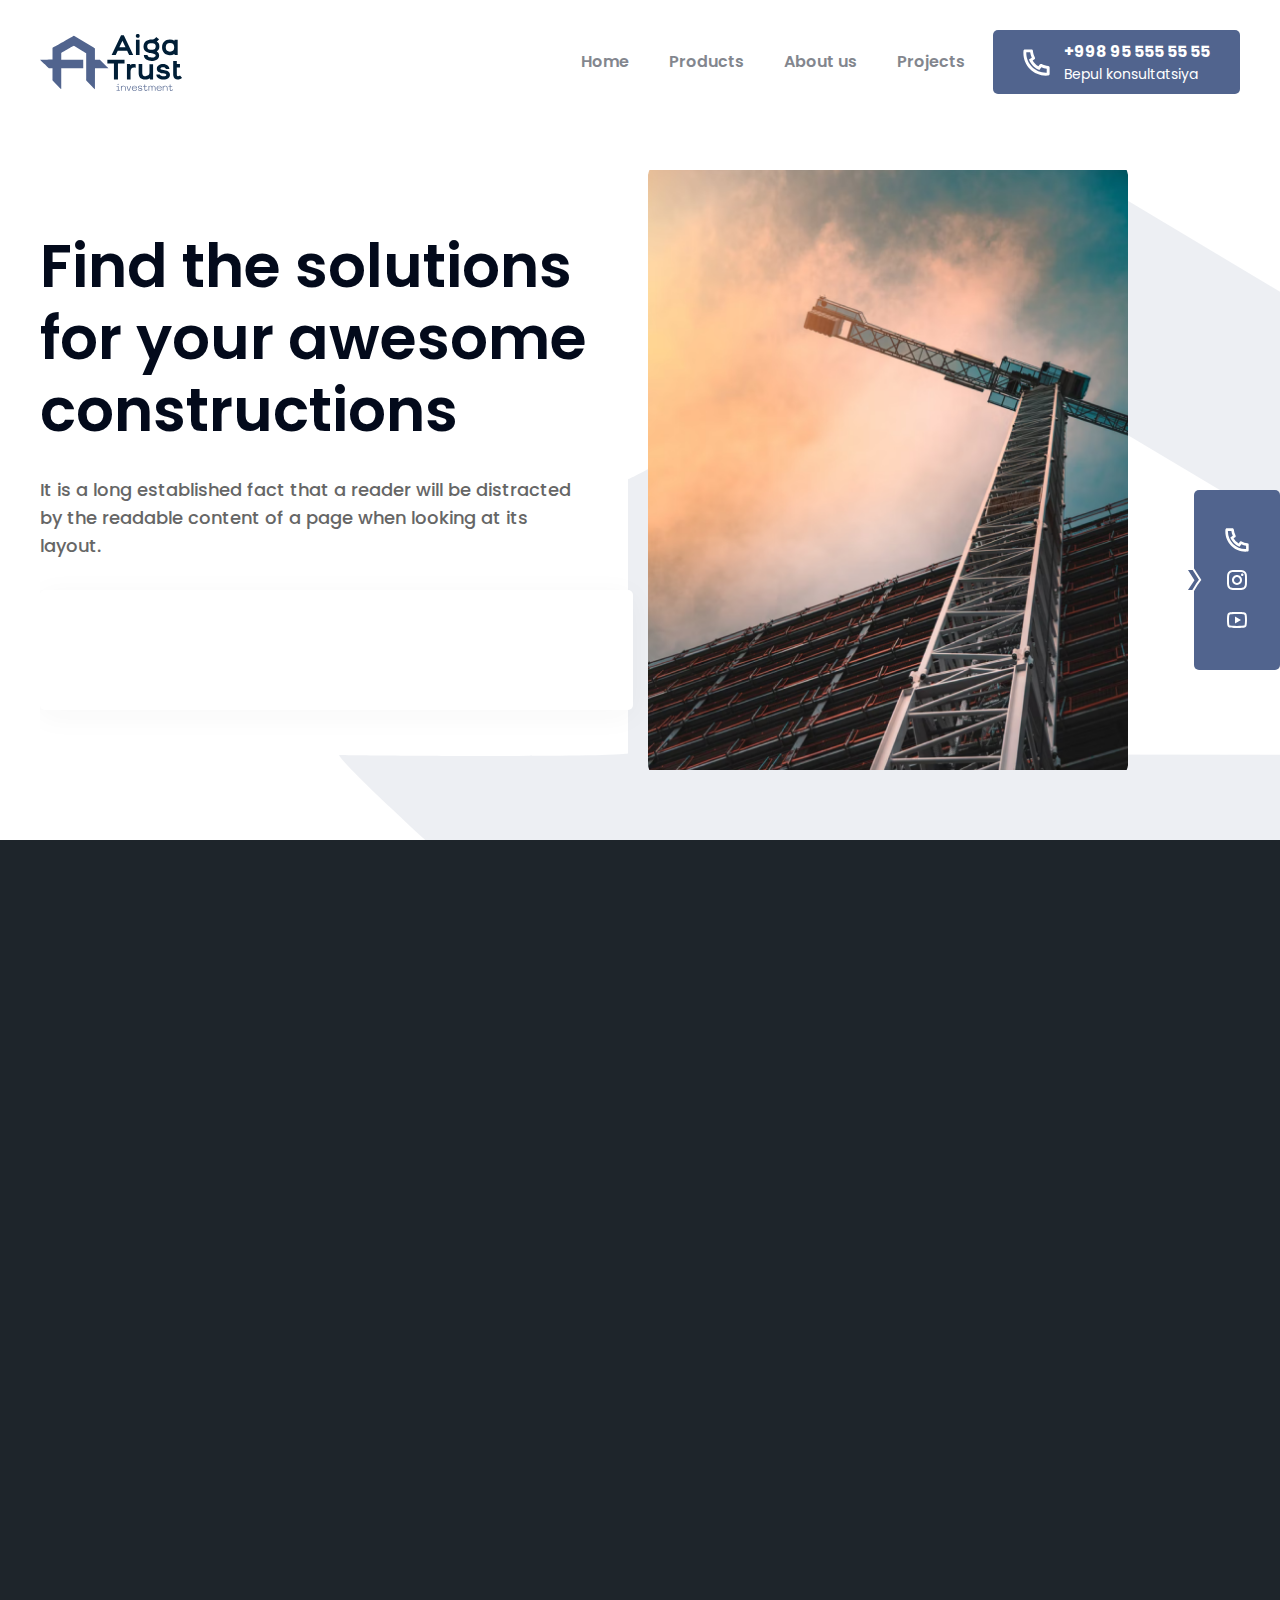
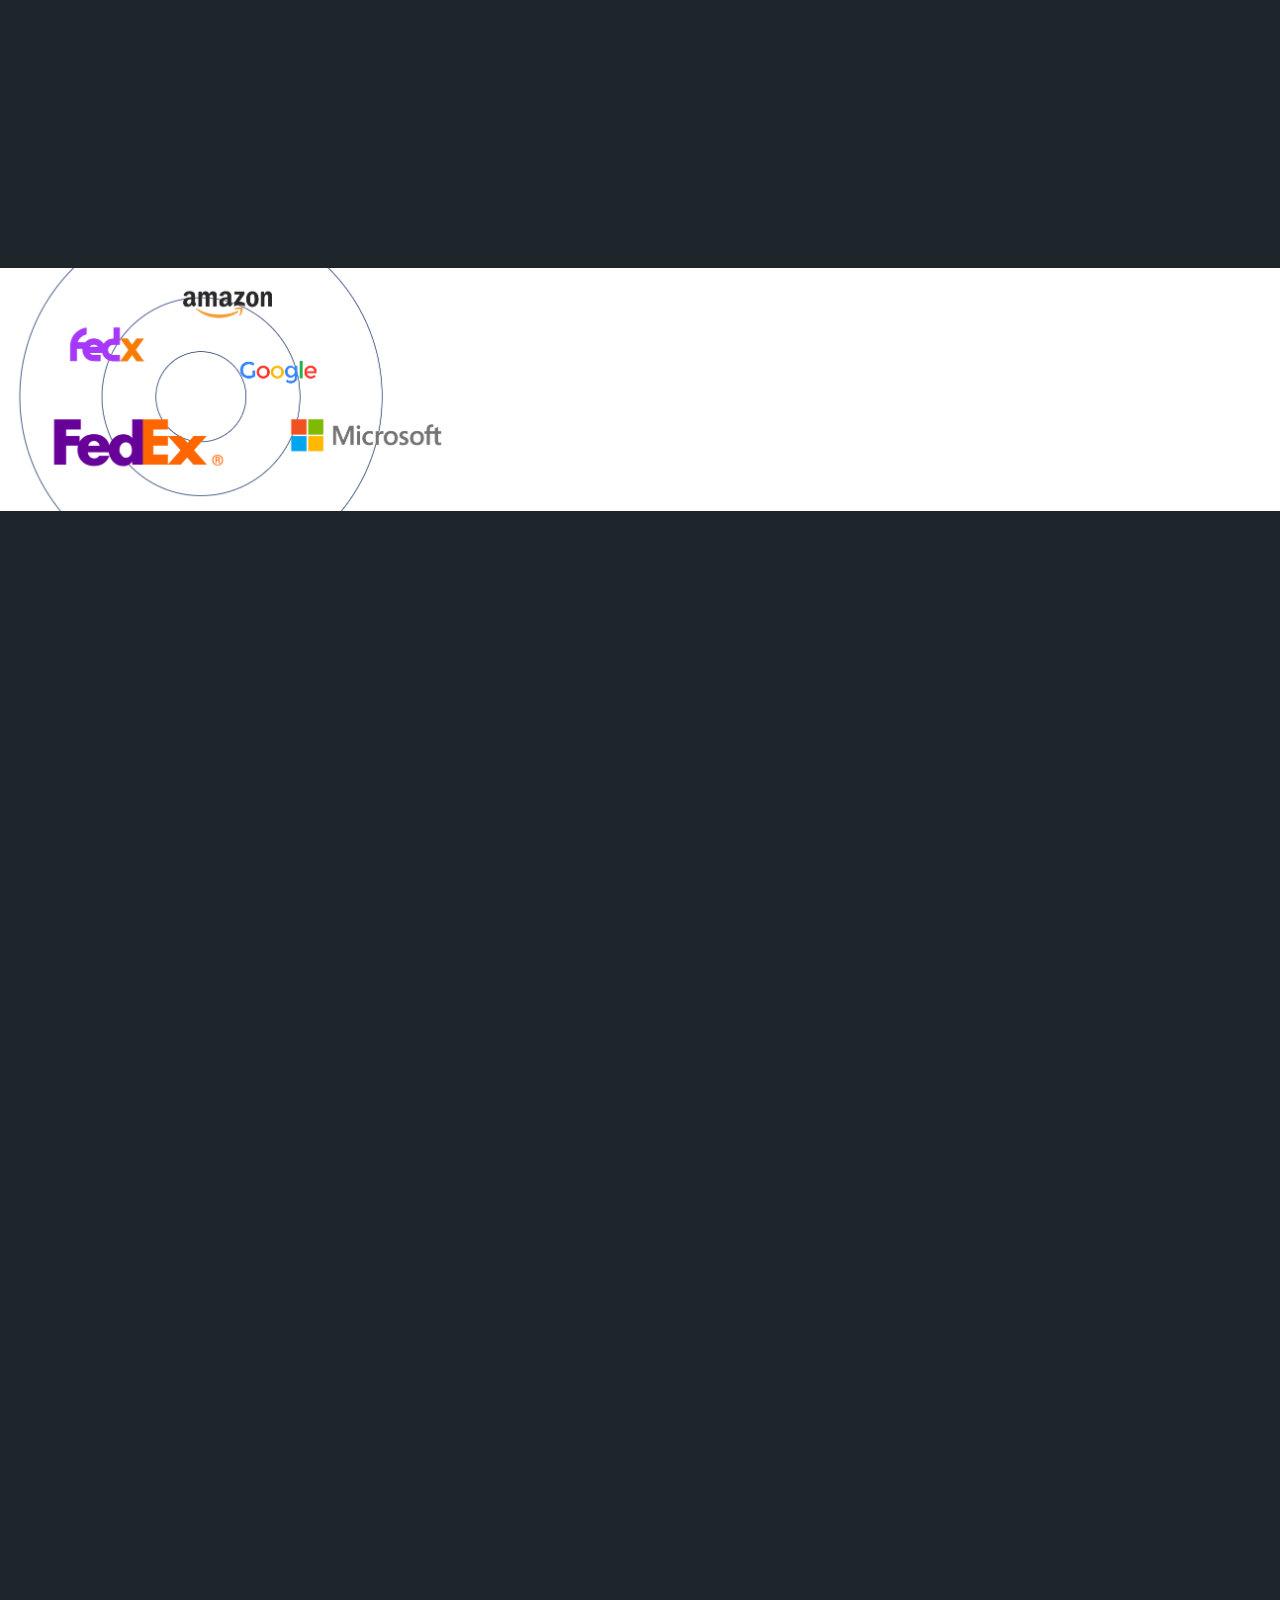
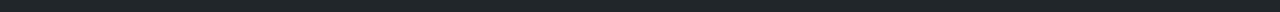
==== index.html @ 5f2d577e "added" ====
<!DOCTYPE html>
<html lang="en">

<head>
    <meta charset="UTF-8">
    <meta http-equiv="X-UA-Compatible" content="IE=edge" />
    <meta name="viewport" content="width=device-width, initial-scale=1.0" />
    <title>Aiga Trust</title>

    <link rel="stylesheet" href="../assets/css/uikit.min.css" />
    <link rel="stylesheet" href="../assets/css/tailwind.css" />
    <link rel="stylesheet" href="../assets/css/custom.css">
    <link rel="icon" href="../assets/logo.svg">
    <link href="https://unpkg.com/aos@2.3.1/dist/aos.css" rel="stylesheet">

</head>

<body>

    <div class="bg-[#51648E] fixed right-0 top-[490px] rounded-[5px] z-[3]">
        <div class="px-[15px] py-[30px] relative flex flex-col items-center justify-center group">
            <img src="../assets/images/icons/direction-right-arrow.svg"
                class="absolute left-[-10px] top-1/2 -translate-y-1/2 group-hover:left-0 duration-300" alt="">
            <a href="#" class="icon icon-enter flex items-center justify-center">
                <img width="24px" src="../assets/images/icons/phone.svg" alt="">
            </a>
            <a href="#" class="icon icon-collapse flex items-center justify-center">
                <img width="24px" src="../assets/images/icons/instagram.svg" alt="">
            </a>
            <a href="#" class="icon icon-rotate flex items-center justify-center">
                <img width="24px" src="../assets/images/icons/youtube.svg" alt="">
            </a>
        </div>
    </div>

    <div id="header"
        uk-sticky="show-on-up: true; animation: uk-animation-slide-top; sel-target: .header; cls-active: uk-navbar-sticky bg-[#fff] border-b-2 border-[#51648E] border-opacity-[0.22]; cls-inactive: uk-navbar-transparent z-[9]; top: 200;"
        class="navbar uk-sticky">
        <header class="header absolute top-0 left-0 w-full uk-navbar-transparent z-[9]"
            uk-scrollspy="target: .animLeft; cls: uk-animation-slide-left; delay: 100; repeat: true">

            <div class="uk-container">
                <nav class="uk-flex uk-flex-between uk-flex-middle py-[30px]">
                    <div class="uk-navbar-left uk-padding-remove-left flex items-center space-x-[170px]">
                        <a href="index.html">
                            <img class="uk-animation-fade w-[100px] sm:w-auto" src="../assets/images/icons/logo.svg"
                                alt="Logo">
                        </a>
                    </div>

                    <div class="uk-navbar-right">
                        <div class="uk-visible@l uk-margin-remove-top flex items-center space-x-[28px]">
                            <ul class="uk-flex-middle uk-grid list" uk-grid>
                                <li class="animLeft">
                                    <a href="index.html" class="">
                                        Home
                                    </a>
                                </li>
                                <li class="animLeft">
                                    <a href="" class="">
                                        Products
                                    </a>
                                </li>
                                <li class="animLeft">
                                    <a href="" class="">
                                        About us
                                    </a>
                                </li>
                                <li class="animLeft">
                                    <a href="" class="">
                                        Projects
                                    </a>
                                </li>
                            </ul>
                            <div class="inline-block text-[#fff]"
                                uk-scrollspy="cls: uk-animation-slide-right; delay: 100; repeat: true">
                                <a href="tel:+998955555555"
                                    class="bg-[#51648E] rounded-[5px] py-[10px] px-[30px] animBtnTop text-[#fff]">
                                    <div class="flex items-center relative z-[3] space-x-[14px]">
                                        <img src="../assets/images/icons/phone.svg" alt="phone">
                                        <div class="flex flex-col">
                                            <span class="font-[700]">+998 95 555 55 55
                                            </span>
                                            <span class="text-sm">Bepul konsultatsiya </span>
                                        </div>
                                    </div>
                                </a>
                            </div>
                        </div>

                        <div class="uk-hidden@l">
                            <div class="text-[#1d1d1b]">
                                <a href="javascript:void(0);" uk-toggle="target: #offcanvas-flip"
                                    class="text-[#1d1d1b] hover-link" aria-expanded="false">
                                    <ul class="uk-flex uk-flex-column space-y-[3px] items-end">
                                        <li>
                                            <hr class="border-none w-[30px] h-[3px] bg-[#030A1B] rounded-[6px]">
                                        </li>
                                        <li>
                                            <hr class="border-none w-[28px] h-[3px] bg-[#030A1B] rounded-[6px]">
                                        </li>
                                        <li>
                                            <hr class="border-none w-[24px] h-[3px] bg-[#030A1B] rounded-[6px]">
                                        </li>
                                    </ul>
                                </a>
                            </div>

                            <div id="offcanvas-flip" uk-offcanvas="flip: true; overlay: true" class="uk-offcanvas">
                                <div class="uk-offcanvas-bar mobile-navbar">
                                    <div class="uk-flex uk-flex-right">
                                        <button class="uk-offcanvas-close uk-icon uk-close" type="button" uk-close="">
                                            <svg xmlns="http://www.w3.org/2000/svg" viewBox="0 0 24 24" width="24"
                                                height="24">
                                                <path fill="none" d="M0 0h24v24H0z"></path>
                                                <path
                                                    d="M12 10.586l4.95-4.95 1.414 1.414-4.95 4.95 4.95 4.95-1.414 1.414-4.95-4.95-4.95 4.95-1.414-1.414 4.95-4.95-4.95-4.95L7.05 5.636z">
                                                </path>
                                            </svg>
                                            <svg width="14" height="14" viewBox="0 0 14 14"
                                                xmlns="http://www.w3.org/2000/svg">
                                                <line fill="none" stroke="#000" stroke-width="1.1" x1="1" y1="1" x2="13"
                                                    y2="13"></line>
                                                <line fill="none" stroke="#000" stroke-width="1.1" x1="13" y1="1" x2="1"
                                                    y2="13"></line>
                                            </svg></button>
                                    </div>

                                    <ul class="mt-[50px] items-end uk-flex-column uk-grid-small uk-text-uppercase uk-child-width-1-1 uk-grid uk-grid-stack"
                                        uk-grid=""
                                        uk-scrollspy="target: .animBottom; cls: uk-animation-slide-top-small; delay: 100; repeat: true">
                                        <li class="uk-flex uk-flex-right">
                                            <a href="index.html" class="font-500 animBottom"
                                                style="visibility: hidden;">
                                                Home
                                            </a>
                                        </li>
                                        <div>
                                            <hr class="border-none w-full h-[1px] bg-[#fff] bg-opacity-[0.06]">
                                        </div>
                                        <li class="uk-flex uk-flex-right">
                                            <a href="" class="font-500 animBottom" style="visibility: hidden;">
                                                Products
                                            </a>
                                        </li>
                                        <div>
                                            <hr class="border-none w-full h-[1px] bg-[#fff] bg-opacity-[0.06]">
                                        </div>
                                        <li class="uk-flex uk-flex-right">
                                            <a href="" class="font-500 animBottom" style="visibility: hidden;">
                                                About us
                                            </a>
                                        </li>
                                        <div>
                                            <hr class="border-none w-full h-[1px] bg-[#fff] bg-opacity-[0.06]">
                                        </div>
                                        <li class="uk-flex uk-flex-right">
                                            <a href="" class="font-500 animBottom" style="visibility: hidden;">
                                                Projects
                                            </a>
                                        </li>
                                        <div>
                                            <hr class="border-none w-full h-[1px] bg-[#fff] bg-opacity-[0.06]">
                                        </div>
                                        <li class="uk-flex uk-flex-right">
                                            <a href="tel:+998955555555" class="font-500 animBottom"
                                                style="visibility: hidden;">
                                                +998 95 555 55 55
                                            </a>
                                        </li>
                                    </ul>
                                </div>
                            </div>
                        </div>
                    </div>
                </nav>
            </div>
        </header>
    </div>

    <main
        class="main-section mt-[30px] lg:mt-[100px] uk-section uk-position-relative uk-overflow-hidden z-[1] relative">
        <div>
            <ul>
                <li class="main-contents-wrapper uk-height-1-1 uk-cover-container min-h-[100vh]"
                    style="min-height: 600px !important;">
                    <div
                        class="uk-container uk-margin-remove-left left-1/2 top-1/2 absolute -translate-x-1/2 -translate-y-1/2 w-full">
                        <div class="uk-container uk-container-large relative uk-margin-remove-left">

                            <div class="uk-child-width-1-2@m uk-flex-middle uk-grid-small" uk-grid>
                                <div uk-scrollspy="target: .animLeft; cls: uk-animation-slide-left; delay: 300;">
                                    <div class="lg:pr-[40px]">
                                        <h1 class="title animLeft">
                                            Find the solutions for your awesome constructions
                                        </h1>
                                        <p class="text-lg font-medium text-opacity-[0.7] mt-[30px] animLeft">
                                            It is a long established fact that a reader will be distracted by the
                                            readable content of a page when looking at its layout.
                                        </p>
                                    </div>
                                    <div
                                        class="bg-[#fff] w-full p-[30px] py-[60px] rounded-[5px] shadow-bottom mt-[30px]">

                                    </div>
                                </div>
                                <div class="uk-visible@m" uk-scrollspy="cls: uk-animation-slide-right; delay: 300">
                                    <div class="overflow-hidden w-[320px] rounded-[10px] lg:w-[400px] xl:w-[480px]">
                                        <img class="w-full hover:scale-110 duration-300 cursor-pointer"
                                            src="../assets/images/main/main-img.png" alt="main">
                                    </div>
                                </div>
                            </div>

                        </div>
                    </div>
                </li>
            </ul>
            <div class="uk-hidden@m">
                <img data-aos="flip-left" class="w-full sm:w-[480px] mx-auto rounded-[10px]" src="../assets/images/main/main-img.png"
                    alt="main">
            </div>
        </div>

        <img class="absolute right-0 top-[100px] z-[-1]" src="../assets/images/icons/vector.svg" alt="">
    </main>

    <section class="uk-section bg-[#1E252B] text-[#fff]">
        <div class="uk-container uk-padding"
            uk-scrollspy="target: .animTop; cls: uk-animation-slide-top; delay: 300; repeat: true">
            <h1 class="capitalize title-2 text-[#fff] text-center animTop">Most Popular Brands</h1>
            <p class="text-center text-[#fff] text-opacity-[0.78] sm:w-[430px] mx-auto mt-[25px] animTop">Lorem ipsum
                dolor sit
                amet, consectetur adipiscing elit.Lorem ipsum dolor sit amet, consectetur adipiscing elit.</p>
            <div class="uk-margin-large-top">
                <ul class="uk-grid-small uk-child-width-1-3@l uk-child-width-1-2@s uk-grid-match product-list" uk-grid>
                    <li data-aos="fade-zoom-in" data-aos-easing="ease-in-back" data-aos-delay="100" data-aos-offset="0">
                        <div class="p-[30px] rounded-[15px] hover-card">
                            <img src="../assets/images/productLogos/product-1.svg" alt="logo">
                            <p class="text-[#fff] text-opacity-[0.78] mt-[32px]">
                                Lorem ipsum dolor sit amet, consectetur adipiscing elit.
                            </p>
                            <div class="mt-[35px] flex justify-end">
                                <a href="#" class="bg-[#51648E] glow-on-hover rounded-[8px] py-[8px] px-[35px]">
                                    Visit
                                </a>
                            </div>
                        </div>
                    </li>
                    <li data-aos="fade-zoom-in" data-aos-easing="ease-in-back" data-aos-delay="100" data-aos-offset="0">
                        <div class="p-[30px] rounded-[15px] hover-card">
                            <img src="../assets/images/productLogos/product-1.svg" alt="logo">
                            <p class="text-[#fff] text-opacity-[0.78] mt-[32px]">
                                Lorem ipsum dolor sit amet, consectetur adipiscing elit.
                            </p>
                            <div class="mt-[35px] flex justify-end">
                                <a href="#" class="bg-[#51648E] glow-on-hover rounded-[8px] py-[8px] px-[35px]">
                                    Visit
                                </a>
                            </div>
                        </div>
                    </li>
                    <li data-aos="fade-zoom-in" data-aos-easing="ease-in-back" data-aos-delay="100" data-aos-offset="0">
                        <div class="p-[30px] rounded-[15px] hover-card">
                            <img src="../assets/images/productLogos/product-3.svg" alt="logo">
                            <p class="text-[#fff] text-opacity-[0.78] mt-[32px]">
                                Lorem ipsum dolor sit amet, consectetur adipiscing elit.
                            </p>
                            <div class="mt-[35px] flex justify-end">
                                <a href="#" class="bg-[#51648E] glow-on-hover rounded-[8px] py-[8px] px-[35px]">
                                    Visit
                                </a>
                            </div>
                        </div>
                    </li>
                    <li data-aos="fade-zoom-in" data-aos-easing="ease-in-back" data-aos-delay="100" data-aos-offset="0">
                        <div class="p-[30px] rounded-[15px] hover-card">
                            <img src="../assets/images/productLogos/product-2.svg" alt="logo">
                            <p class="text-[#fff] text-opacity-[0.78] mt-[32px]">
                                Lorem ipsum dolor sit amet, consectetur adipiscing elit.
                            </p>
                            <div class="mt-[35px] flex justify-end">
                                <a href="#" class="bg-[#51648E] glow-on-hover rounded-[8px] py-[8px] px-[35px]">
                                    Visit
                                </a>
                            </div>
                        </div>
                    </li>
                    <li data-aos="fade-zoom-in" data-aos-easing="ease-in-back" data-aos-delay="100" data-aos-offset="0">
                        <div class="p-[30px] rounded-[15px] hover-card">
                            <img src="../assets/images/productLogos/product-3.svg" alt="logo">
                            <p class="text-[#fff] text-opacity-[0.78] mt-[32px]">
                                Lorem ipsum dolor sit amet, consectetur adipiscing elit.
                            </p>
                            <div class="mt-[35px] flex justify-end">
                                <a href="#" class="bg-[#51648E] glow-on-hover rounded-[8px] py-[8px] px-[35px]">
                                    Visit
                                </a>
                            </div>
                        </div>
                    </li>
                    <li data-aos="fade-zoom-in" data-aos-easing="ease-in-back" data-aos-delay="100" data-aos-offset="0">
                        <div class="p-[30px] rounded-[15px] hover-card">
                            <img src="../assets/images/productLogos/product-4.svg" alt="logo">
                            <p class="text-[#fff] text-opacity-[0.78] mt-[32px]">
                                Lorem ipsum dolor sit amet, consectetur adipiscing elit.
                            </p>
                            <div class="mt-[35px] flex justify-end">
                                <a href="#" class="bg-[#51648E] glow-on-hover rounded-[8px] py-[8px] px-[35px]">
                                    Visit
                                </a>
                            </div>
                        </div>
                    </li>
                </ul>
            </div>
        </div>
    </section>

    <section class="uk-section uk-padding-remove-vertical overflow-hidden">
        <div class="flex justify-between items-center">
            <div>
                <img src="../assets/images/main/partner-img.png" alt="">
            </div>
            <div class="pr-[200px]" uk-scrollspy="target: .animRight; cls: uk-animation-slide-right; delay: 300;">
                <div class="w-[450px]">
                    <h2 class="title-2 main-color animRight">We are trusted by</h2>
                    <p class="text-[#767676] text-opacity-[0.7] sm:pr-[70px] animRight">
                        Lorem Ipsum is simply dummy text of the printing and typesetting industry.Lorem Ipsum is simply
                        dummy text of the printing and typesetting industry.
                    </p>
                </div>
            </div>
        </div>
    </section>

    <section class="uk-section bg-[#1E252B] text-[#fff] overflow-hidden">
        <div class="uk-container uk-padding"
            uk-scrollspy="target: .animTop; cls: uk-animation-slide-top; delay: 300; repeat: true">
            <h1 class="capitalize title-2 text-[#fff] text-center animTop">
                Top mentioned features
            </h1>
            <p class="text-center text-[#fff] text-opacity-[0.78] sm:w-[430px] mx-auto mt-[25px] animTop">
                Lorem ipsum dolor sit amet, consectetur adipiscing elit.Lorem ipsum dolor sit amet, consectetur
                adipiscing elit.</p>
            <div class="uk-margin-large-top">
                <div class="uk-child-width-1-3 items-end" uk-grid>
                    <div>
                        <ul class="flex flex-col space-y-[30px]"
                            uk-scrollspy="target: .animation; cls: uk-animation-slide-left; delay: 200; repeat: true">
                            <li>
                                <div class="p-[25px] animation hover-card">
                                    <div
                                        class="bg-[#51648E] w-[50px] h-[50px] rounded-[5px] bg-opacity-[0.1] flex items-center justify-center">
                                        <img class="w-[20px]" src="../assets/images/icons/security.svg" alt="ico">
                                    </div>
                                    <h4 class="text-[#fff] text-[22px] font-[600] mt-[15px] mb-[5px]">100% Security</h4>
                                    <p class="text-[#fff] text-opacity-[0.7]">Lorem Ipsum is simply dummy text of the
                                        printing and typesetting industry.</p>
                                </div>
                            </li>
                            <li>
                                <div class="p-[25px] animation hover-card">
                                    <div
                                        class="bg-[#51648E] w-[50px] h-[50px] rounded-[5px] bg-opacity-[0.1] flex items-center justify-center">
                                        <img class="w-[20px]" src="../assets/images/icons/air.svg" alt="ico">
                                    </div>
                                    <h4 class="text-[#fff] text-[22px] font-[600] mt-[15px] mb-[5px]">
                                        Free air conditioner
                                    </h4>
                                    <p class="text-[#fff] text-opacity-[0.7]">Lorem Ipsum is simply dummy text of the
                                        printing and typesetting industry.</p>
                                </div>
                            </li>
                            <li>
                                <div class="p-[25px] animation hover-card">
                                    <div
                                        class="bg-[#51648E] w-[50px] h-[50px] rounded-[5px] bg-opacity-[0.1] flex items-center justify-center">
                                        <img class="w-[20px]" src="../assets/images/icons/flower.svg" alt="ico">
                                    </div>
                                    <h4 class="text-[#fff] text-[22px] font-[600] mt-[15px] mb-[5px]">
                                        Flower garden
                                    </h4>
                                    <p class="text-[#fff] text-opacity-[0.7]">Lorem Ipsum is simply dummy text of the
                                        printing and typesetting industry.</p>
                                </div>
                            </li>
                        </ul>
                    </div>
                    <div>
                        <div data-aos="zoom-in" class="overflow-hidden w-full sm:w-[360px] rounded-[10px]">
                            <img class="w-full hover:scale-110 duration-300 cursor-pointer"
                                src="../assets/images/main/featured-img.png" alt="i">
                        </div>
                    </div>
                    <div>
                        <ul class="flex flex-col space-y-[30px]"
                            uk-scrollspy="target: .animation; cls: uk-animation-slide-right; delay: 200; repeat: true">
                            <li>
                                <div class="p-[25px] animation hover-card">
                                    <div
                                        class="bg-[#51648E] w-[50px] h-[50px] rounded-[5px] bg-opacity-[0.1] flex items-center justify-center">
                                        <img class="w-[20px]" src="../assets/images/icons/car.svg" alt="ico">
                                    </div>
                                    <h4 class="text-[#fff] text-[22px] font-[600] mt-[15px] mb-[5px]">
                                        Parkers & movers
                                    </h4>
                                    <p class="text-[#fff] text-opacity-[0.7]">Lorem Ipsum is simply dummy text of the
                                        printing and typesetting industry.</p>
                                </div>
                            </li>
                            <li>
                                <div class="p-[25px] animation hover-card">
                                    <div
                                        class="bg-[#51648E] w-[50px] h-[50px] rounded-[5px] bg-opacity-[0.1] flex items-center justify-center">
                                        <img class="w-[20px]" src="../assets/images/icons/furniture.svg" alt="ico">
                                    </div>
                                    <h4 class="text-[#fff] text-[22px] font-[600] mt-[15px] mb-[5px]">
                                        Rental furniture
                                    </h4>
                                    <p class="text-[#fff] text-opacity-[0.7]">Lorem Ipsum is simply dummy text of the
                                        printing and typesetting industry.</p>
                                </div>
                            </li>
                            <li>
                                <div class="p-[25px] animation hover-card">
                                    <div
                                        class="bg-[#51648E] w-[50px] h-[50px] rounded-[5px] bg-opacity-[0.1] flex items-center justify-center">
                                        <img class="w-[20px]" src="../assets/images/icons/swimming.svg" alt="ico">
                                    </div>
                                    <h4 class="text-[#fff] text-[22px] font-[600] mt-[15px] mb-[5px]">
                                        Swimming pool
                                    </h4>
                                    <p class="text-[#fff] text-opacity-[0.7]">Lorem Ipsum is simply dummy text of the
                                        printing and typesetting industry.</p>
                                </div>
                            </li>
                        </ul>
                    </div>
                </div>
            </div>
        </div>
    </section>

    <script src="../assets/js/uikit-icons.min.js"></script>
    <script src="../assets/js/uikit.min.js"></script>
    <script src="https://unpkg.com/aos@2.3.1/dist/aos.js"></script>
    <script src="../assets/js/custom.js"></script>

</body>

</html>
---- assets/css/custom.css ----
*, *::after, *::before {
  list-style-type: none;
  -webkit-box-sizing: border-box;
          box-sizing: border-box;
  padding: 0;
  margin: 0;
}

body {
  font-family: 'Poppins', sans-serif;
}

a:hover {
  color: inherit;
  text-decoration: none;
}

h1, h2, h3, h4, h5, h6 {
  font-family: 'Poppins', sans-serif;
}

.navbar .list a {
  color: #4F545F;
  opacity: 0.7;
  font-weight: 600;
}

.navbar .list a:hover {
  color: #51648E;
  opacity: 1;
  -webkit-transition: all .3s;
  transition: all .3s;
}

.uk-offcanvas-flip .uk-open > .uk-offcanvas-bar {
  background-color: #0C1D32;
  width: 50%;
}

@media (max-width: 640px) {
  .uk-offcanvas-flip .uk-open > .uk-offcanvas-bar {
    width: 90%;
  }
}

.navbar .uk-offcanvas-close {
  position: static;
  padding: 0;
}

.navbar .uk-offcanvas-close svg {
  fill: #fff;
}

.navbar .uk-offcanvas-close svg:nth-child(2) {
  display: none;
}

.navbar .uk-offcanvas-bar ul {
  text-transform: unset !important;
}

.main-section .title {
  color: #030A1B;
}

@media (max-width: 1280px) {
  .main-section {
    padding-right: 40px;
    padding-left: 40px;
  }
}

@media (max-width: 640px) {
  .uk-container {
    padding-right: 22px;
    padding-left: 22px;
  }
  .main-section {
    padding-right: 22px;
    padding-left: 22px;
  }
}

.animBtnTop {
  display: block;
  position: relative;
  overflow: hidden;
  background: #51648E;
  -webkit-transition: all .15s;
  transition: all .15s;
}

.animBtnTop:before,
.animBtnTop:after {
  position: absolute;
  content: "";
  width: 100%;
  height: 100%;
  bottom: -100%;
  left: 0;
  background: rgba(40, 48, 54, 0.6);
  -webkit-backdrop-filter: blur(30px);
          backdrop-filter: blur(30px);
  z-index: 1;
  -webkit-transition: all .3s;
  transition: all .3s;
}

.animBtnTop:before {
  opacity: .5;
}

.animBtnTop:after {
  -webkit-transition-delay: .15s;
          transition-delay: .15s;
}

.animBtnTop:hover {
  color: #fff !important;
  background-color: #51648E;
}

.animBtnTop:hover:before,
.animBtnTop:hover:after {
  bottom: 0;
}

.hover-card {
  cursor: pointer;
  -webkit-transition: all 0.3s;
  transition: all 0.3s;
}

.hover-card:hover {
  background: rgba(40, 48, 54, 0.6);
  -webkit-backdrop-filter: blur(50px);
          backdrop-filter: blur(50px);
}

@media (max-width: 640px) {
  .hover-card {
    background: rgba(40, 48, 54, 0.6);
    -webkit-backdrop-filter: blur(50px);
            backdrop-filter: blur(50px);
  }
}

.glow-on-hover {
  border: none;
  outline: none;
  color: #fff;
  cursor: pointer;
  position: relative;
  z-index: 0;
  border-radius: 10px;
}

.glow-on-hover:before {
  content: '';
  background: linear-gradient(45deg, #ff0000, #ff7300, #fffb00, #48ff00, #00ffd5, #002bff, #7a00ff, #ff00c8, #ff0000);
  position: absolute;
  top: -2px;
  left: -2px;
  background-size: 400%;
  z-index: -1;
  -webkit-filter: blur(5px);
          filter: blur(5px);
  width: calc(100% + 4px);
  height: calc(100% + 4px);
  -webkit-animation: glowing 20s linear infinite;
          animation: glowing 20s linear infinite;
  opacity: 0;
  -webkit-transition: opacity .3s ease-in-out;
  transition: opacity .3s ease-in-out;
  border-radius: 10px;
}

.glow-on-hover:active {
  color: #000;
}

.glow-on-hover:active:after {
  background: transparent;
}

.glow-on-hover:hover:before {
  opacity: 1;
}

.glow-on-hover:after {
  z-index: -1;
  content: '';
  position: absolute;
  width: 100%;
  height: 100%;
  background: #51648E;
  left: 0;
  top: 0;
  border-radius: 10px;
}

@-webkit-keyframes glowing {
  0% {
    background-position: 0 0;
  }
  50% {
    background-position: 400% 0;
  }
  100% {
    background-position: 0 0;
  }
}

@keyframes glowing {
  0% {
    background-position: 0 0;
  }
  50% {
    background-position: 400% 0;
  }
  100% {
    background-position: 0 0;
  }
}

.icon {
  cursor: pointer;
  position: relative;
  display: inline-block;
  width: 40px;
  height: 40px;
  margin-left: 8px;
  margin-right: 8px;
  border-radius: 20px;
  display: -webkit-box;
  display: -ms-flexbox;
  display: flex;
  overflow: hidden;
}

.icon::before, .icon::after {
  content: '';
  position: absolute;
  top: 0;
  left: 0;
  height: 100%;
  width: 100%;
  -webkit-transition: all 0.25s ease;
  transition: all 0.25s ease;
  border-radius: 20px;
}

.icon img {
  position: relative;
  color: #FFFFFF;
  font-size: 20px;
  -webkit-transition: all 0.25s ease;
  transition: all 0.25s ease;
}

.icon-enter::before {
  border-radius: 0;
  margin-left: -100%;
  -webkit-box-shadow: inset 0 0 0 40px #16A085;
          box-shadow: inset 0 0 0 40px #16A085;
}

.icon-enter:hover::before {
  margin-left: 0;
}

.icon-collapse::before {
  border-radius: 0;
}

.icon-collapse:hover::before {
  -webkit-box-shadow: inset 0 20px 0 0 #405de6, inset 0 -20px 0 0 #405de6;
          box-shadow: inset 0 20px 0 0 #405de6, inset 0 -20px 0 0 #405de6;
}

.icon-rotate::after, .icon-rotate::before {
  border: 0px solid transparent;
}

.icon-rotate:hover::before {
  -webkit-transition: border-top-width 0.3s ease, border-top-color 0.3s ease;
  transition: border-top-width 0.3s ease, border-top-color 0.3s ease;
  border-width: 40px;
  border-top-color: red;
}

.icon-rotate:hover::after {
  -webkit-transition: border-left-width 0.3s ease, border-left-color 0.3s ease;
  transition: border-left-width 0.3s ease, border-left-color 0.3s ease;
  border-width: 40px;
  border-left-color: red;
}

.icon-rotate:hover {
  -webkit-transition: background 0.001s ease 0.3s;
  transition: background 0.001s ease 0.3s;
  background: red;
}

.icon-rotate img {
  z-index: 1;
}

html {
  scroll-behavior: smooth;
}

html::-webkit-scrollbar {
  width: 10px;
  height: 7px;
  margin-right: 2px;
}

html::-webkit-scrollbar-thumb {
  background: linear-gradient(60deg, rgba(12, 29, 50, 0.32) 43%, rgba(12, 29, 50, 0.42) 49%);
  border-radius: 10px;
}

html::-webkit-scrollbar-thumb:hover {
  background: linear-gradient(13deg, #0c1d32 14%, #0c1d32 64%);
}

html::-webkit-scrollbar-track {
  background: rgba(245, 245, 245, 0.88);
  border-radius: 10px;
  -webkit-box-shadow: inset 0px 0px 0px rgba(245, 245, 245, 0.88);
  box-shadow: inset 0px 0px 0px rgba(245, 245, 245, 0.88);
}

@font-face {
  font-family: 'Poppins';
  src: url("../fonts/Poppins-Medium.woff2") format("woff2"), url("../fonts/Poppins-Medium.woff") format("woff");
  font-weight: 500;
  font-style: normal;
  font-display: swap;
}

@font-face {
  font-family: 'Poppins';
  src: url("../fonts/Poppins-SemiBold.woff2") format("woff2"), url("../fonts/Poppins-SemiBold.woff") format("woff");
  font-weight: 600;
  font-style: normal;
  font-display: swap;
}

@font-face {
  font-family: 'Poppins';
  src: url("../fonts/Poppins-Regular.woff2") format("woff2"), url("../fonts/Poppins-Regular.woff") format("woff");
  font-weight: normal;
  font-style: normal;
  font-display: swap;
}

@font-face {
  font-family: 'Poppins';
  src: url("../fonts/Poppins-Bold.woff2") format("woff2"), url("../fonts/Poppins-Bold.woff") format("woff");
  font-weight: bold;
  font-style: normal;
  font-display: swap;
}
/*# sourceMappingURL=custom.css.map */
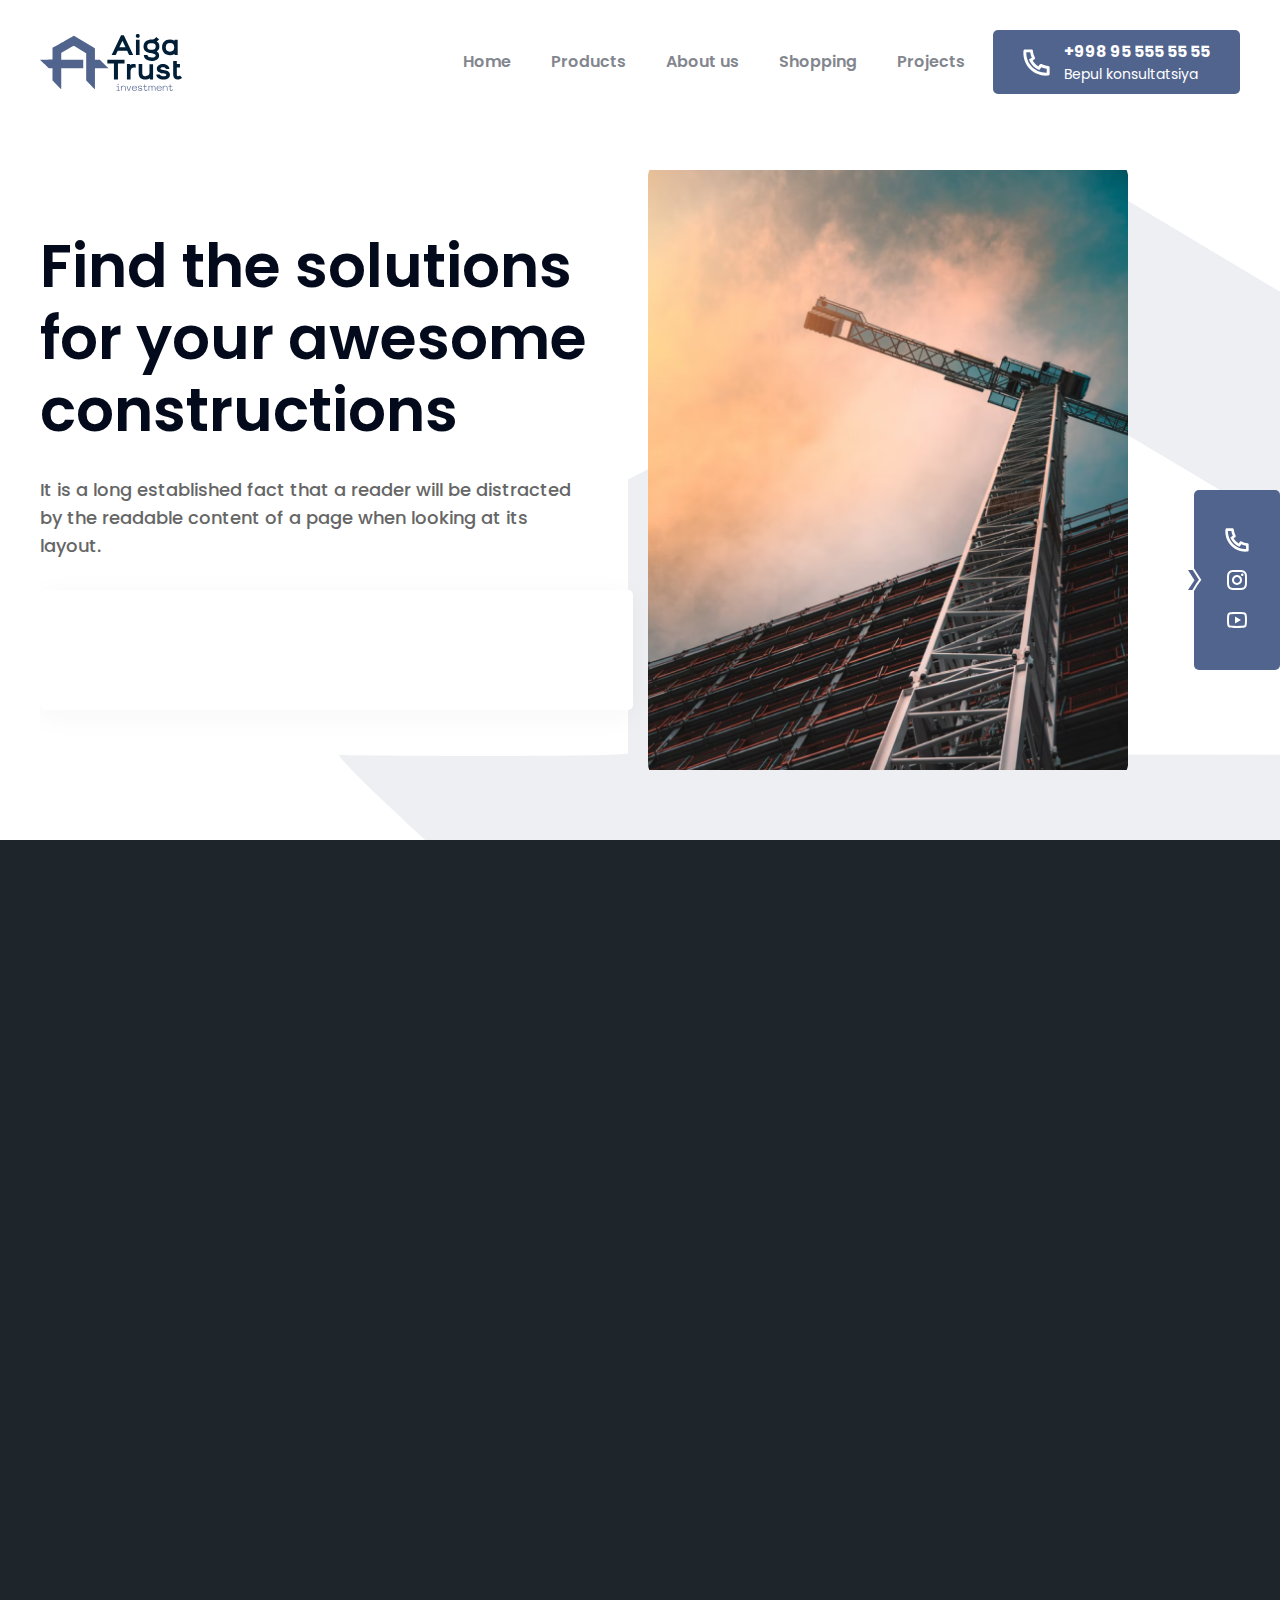
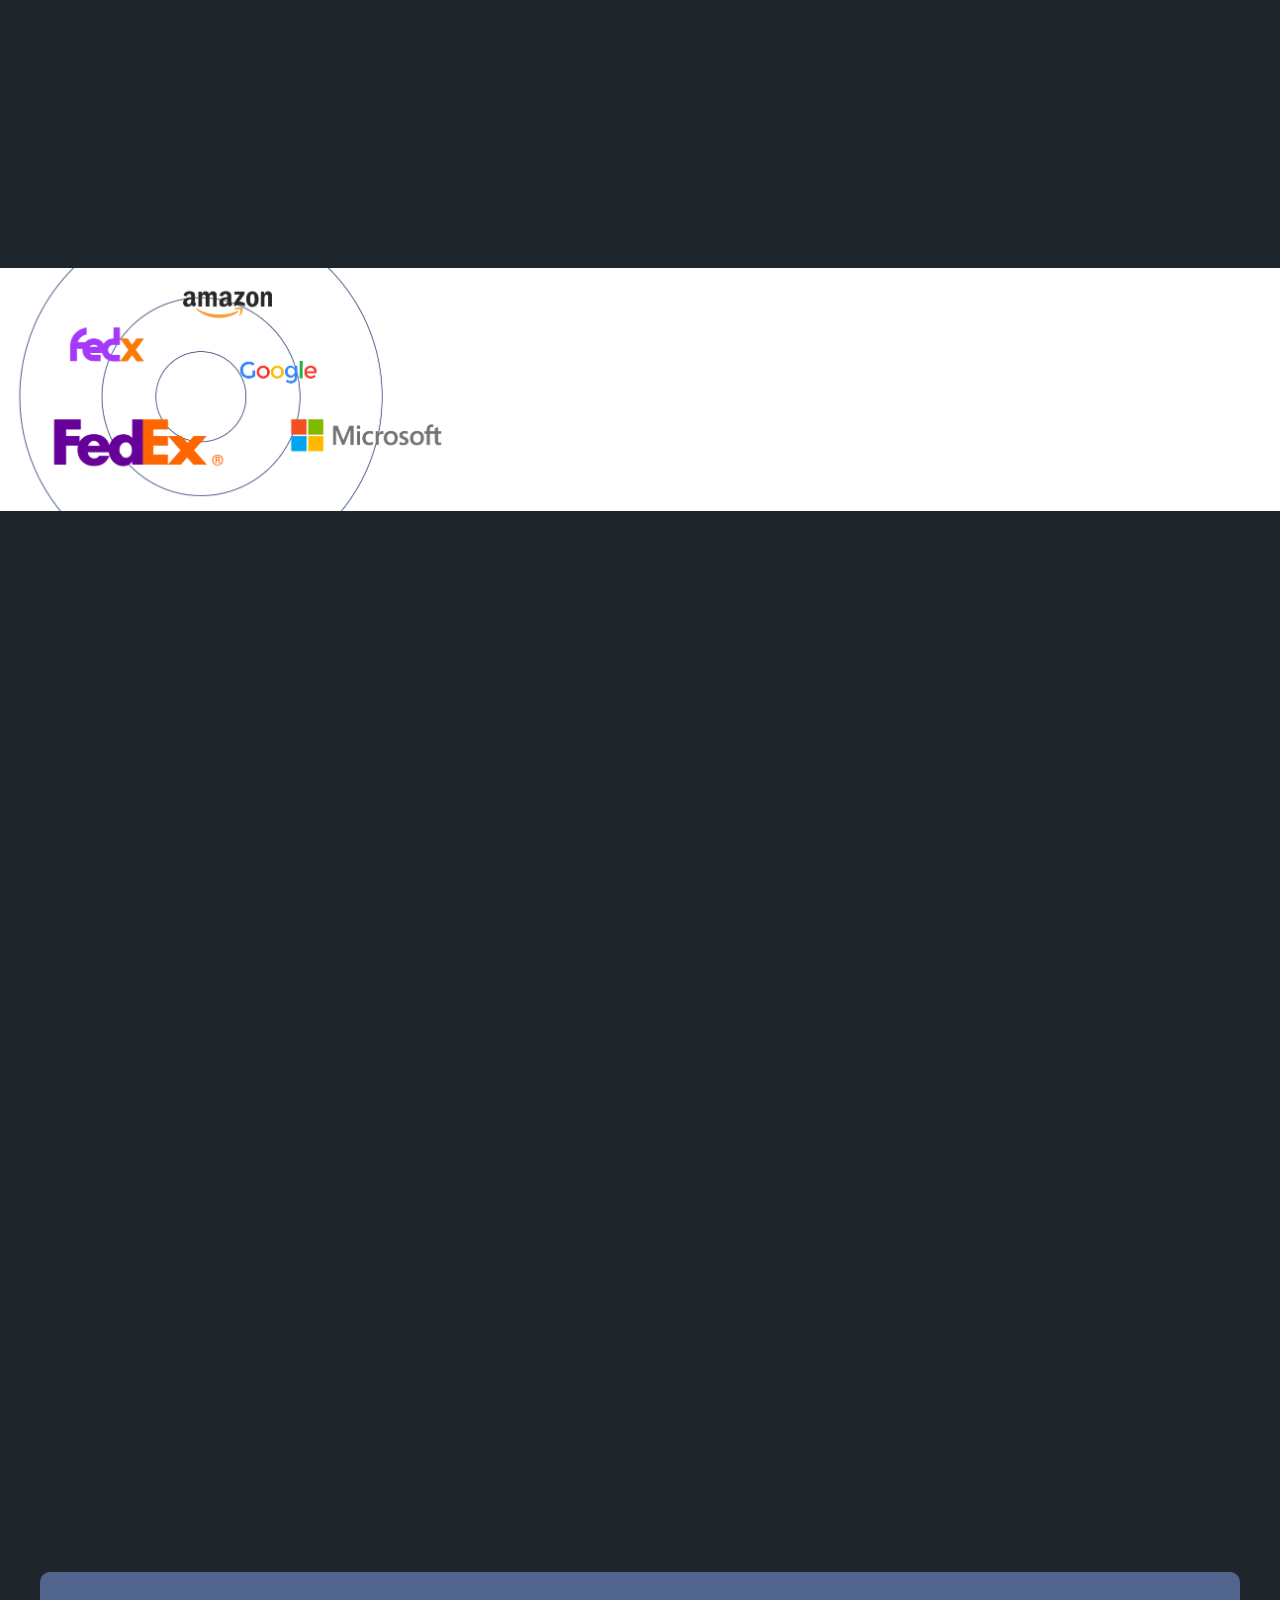
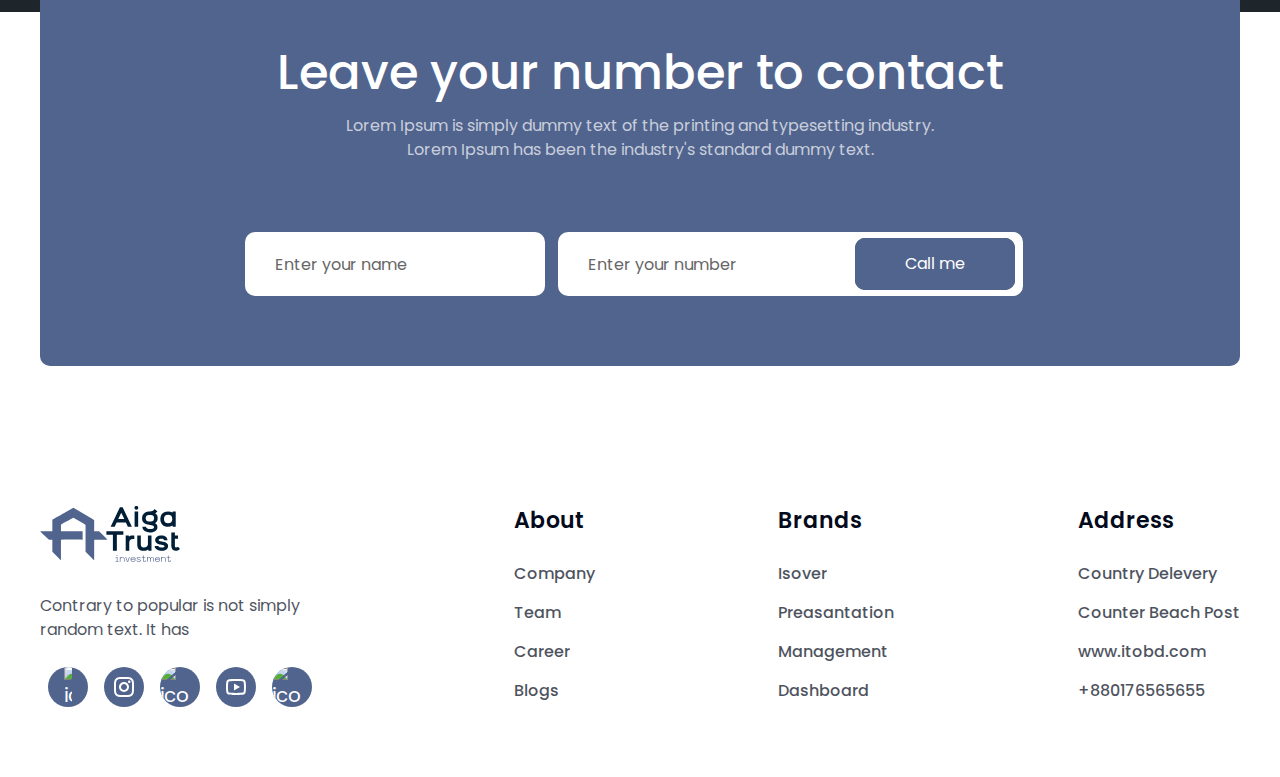
==== commit db8c347b: "Added" ====
--- a/index.html
+++ b/index.html
@@ -12,24 +12,40 @@
     <link rel="stylesheet" href="../assets/css/custom.css">
     <link rel="icon" href="../assets/logo.svg">
     <link href="https://unpkg.com/aos@2.3.1/dist/aos.css" rel="stylesheet">
+    <script src="https://cdn.tailwindcss.com"></script>
 
 </head>
 
 <body>
 
-    <div class="bg-[#51648E] fixed right-0 top-[490px] rounded-[5px] z-[3]">
+    <div class="bg-[#51648E] fixed right-0 top-[490px] rounded-[5px] z-[3] uk-visible@m">
         <div class="px-[15px] py-[30px] relative flex flex-col items-center justify-center group">
             <img src="../assets/images/icons/direction-right-arrow.svg"
                 class="absolute left-[-10px] top-1/2 -translate-y-1/2 group-hover:left-0 duration-300" alt="">
-            <a href="#" class="icon icon-enter flex items-center justify-center">
+            <a href="#modal-center"  class="icon icon-collapse flex items-center justify-center" uk-toggle >
                 <img width="24px" src="../assets/images/icons/phone.svg" alt="">
             </a>
             <a href="#" class="icon icon-collapse flex items-center justify-center">
                 <img width="24px" src="../assets/images/icons/instagram.svg" alt="">
             </a>
-            <a href="#" class="icon icon-rotate flex items-center justify-center">
+            <a href="#" class="icon icon-collapse flex items-center justify-center">
                 <img width="24px" src="../assets/images/icons/youtube.svg" alt="">
             </a>
+        </div>
+    </div>
+
+    <div id="modal-center" class="uk-flex-top " uk-modal>
+        <div class="uk-modal-dialog uk-modal-body uk-margin-auto-vertical rounded p-[80px]">
+    
+            <button class="uk-modal-close-default" type="button" uk-close></button>
+            <div class="flex flex-col items-center w-full">
+             <h3 class="text-[#333333] text-[24px] font-[700]">Raqamingizni qoldiring!</h3>
+             <form>
+                <input class="uk-input w-full rounded my-6 outline-[#51648E] uk-form-width-medium  h-[55px]" type="text" placeholder="Enter your name">
+                <input class="uk-input w-full rounded my-6 outline-[#51648E] uk-form-width-medium h-[55px]" type="number" placeholder="+998 99 500 00 00">
+                <button class="uk-button uk-button-default w-full bg-[#51648E] text-[#fff] rounded py-2 text-[22px]">OK</button>
+            </form>       
+            </div>
         </div>
     </div>
 
@@ -57,17 +73,22 @@
                                     </a>
                                 </li>
                                 <li class="animLeft">
-                                    <a href="" class="">
+                                    <a href="product.html" class="">
                                         Products
                                     </a>
                                 </li>
                                 <li class="animLeft">
-                                    <a href="" class="">
+                                    <a href="about.html" class="">
                                         About us
                                     </a>
                                 </li>
                                 <li class="animLeft">
-                                    <a href="" class="">
+                                    <a href="shopping.html" class="">
+                                        Shopping
+                                    </a>
+                                </li>
+                                <li class="animLeft">
+                                    <a href="brands.html" class="">
                                         Projects
                                     </a>
                                 </li>
@@ -108,7 +129,7 @@
 
                             <div id="offcanvas-flip" uk-offcanvas="flip: true; overlay: true" class="uk-offcanvas">
                                 <div class="uk-offcanvas-bar mobile-navbar">
-                                    <div class="uk-flex uk-flex-right">
+                                    <div class="flex justify-end">
                                         <button class="uk-offcanvas-close uk-icon uk-close" type="button" uk-close="">
                                             <svg xmlns="http://www.w3.org/2000/svg" viewBox="0 0 24 24" width="24"
                                                 height="24">
@@ -123,10 +144,11 @@
                                                     y2="13"></line>
                                                 <line fill="none" stroke="#000" stroke-width="1.1" x1="13" y1="1" x2="1"
                                                     y2="13"></line>
-                                            </svg></button>
-                                    </div>
-
-                                    <ul class="mt-[50px] items-end uk-flex-column uk-grid-small uk-text-uppercase uk-child-width-1-1 uk-grid uk-grid-stack"
+                                            </svg>
+                                        </button>
+                                    </div>
+
+                                    <ul class="mt-[30px] items-end uk-flex-column uk-grid-small uk-text-uppercase uk-child-width-1-1 uk-grid uk-grid-stack"
                                         uk-grid=""
                                         uk-scrollspy="target: .animBottom; cls: uk-animation-slide-top-small; delay: 100; repeat: true">
                                         <li class="uk-flex uk-flex-right">
@@ -139,7 +161,7 @@
                                             <hr class="border-none w-full h-[1px] bg-[#fff] bg-opacity-[0.06]">
                                         </div>
                                         <li class="uk-flex uk-flex-right">
-                                            <a href="" class="font-500 animBottom" style="visibility: hidden;">
+                                            <a href="product.html" class="font-500 animBottom" style="visibility: hidden;">
                                                 Products
                                             </a>
                                         </li>
@@ -147,7 +169,7 @@
                                             <hr class="border-none w-full h-[1px] bg-[#fff] bg-opacity-[0.06]">
                                         </div>
                                         <li class="uk-flex uk-flex-right">
-                                            <a href="" class="font-500 animBottom" style="visibility: hidden;">
+                                            <a href="about.html" class="font-500 animBottom" style="visibility: hidden;">
                                                 About us
                                             </a>
                                         </li>
@@ -155,7 +177,15 @@
                                             <hr class="border-none w-full h-[1px] bg-[#fff] bg-opacity-[0.06]">
                                         </div>
                                         <li class="uk-flex uk-flex-right">
-                                            <a href="" class="font-500 animBottom" style="visibility: hidden;">
+                                            <a href="Shpping.html" class="font-500 animBottom" style="visibility: hidden;">
+                                                Shopping
+                                            </a>
+                                        </li>
+                                        <div>
+                                            <hr class="border-none w-full h-[1px] bg-[#fff] bg-opacity-[0.06]">
+                                        </div>
+                                        <li class="uk-flex uk-flex-right">
+                                            <a href="brands.html" class="font-500 animBottom" style="visibility: hidden;">
                                                 Projects
                                             </a>
                                         </li>
@@ -344,7 +374,13 @@
                 Lorem ipsum dolor sit amet, consectetur adipiscing elit.Lorem ipsum dolor sit amet, consectetur
                 adipiscing elit.</p>
             <div class="uk-margin-large-top">
-                <div class="uk-child-width-1-3 items-end" uk-grid>
+                <div class="uk-hidden@l">
+                    <div data-aos="zoom-in" class="overflow-hidden uk-width-1-2@s rounded-[10px]">
+                        <img class="w-full hover:scale-110 duration-300 cursor-pointer"
+                            src="../assets/images/main/featured-img.png" alt="i">
+                    </div>
+                </div>
+                <div class="uk-child-width-1-3@l uk-child-width-1-2@s items-end" uk-grid>
                     <div>
                         <ul class="flex flex-col space-y-[30px]"
                             uk-scrollspy="target: .animation; cls: uk-animation-slide-left; delay: 200; repeat: true">
@@ -387,7 +423,7 @@
                             </li>
                         </ul>
                     </div>
-                    <div>
+                    <div class="uk-visible@l">
                         <div data-aos="zoom-in" class="overflow-hidden w-full sm:w-[360px] rounded-[10px]">
                             <img class="w-full hover:scale-110 duration-300 cursor-pointer"
                                 src="../assets/images/main/featured-img.png" alt="i">
@@ -442,6 +478,106 @@
         </div>
     </section>
 
+    <section class="uk-section uk-padding-remove-top mt-[-40px]">
+        <div class="uk-container">
+            <div class="bg-[#51648E] rounded-[10px] flex flex-col items-center text-center py-[40px] sm:py-[70px] px-[22px] relative">
+                <h2 class="title-2 text-[#fff]">Leave your number to contact</h2>
+                <p class="text-[#fff] text-opacity-[0.7] mt-[10px] md:w-[600px]">Lorem Ipsum is simply dummy text of the printing and typesetting industry. Lorem Ipsum has been the industry's standard dummy text.</p>
+                <form class="uk-margin-large-top flex flex-col lg:flex-row space-y-[13px] lg:space-y-0 lg:space-x-[13px] w-full sm:w-[70%] lg:w-auto relative z-[4]">
+                    <div class="form-input-anim">
+                        <input type="text" name="text" autocomplete="off" required class="w-full lg:w-[300px] py-[20px] px-[30px] rounded-[10px] focus:outline-none placeholder:text-[#535050] placeholder:text-opacity-[0.5] main-color">
+                        <label for="text" class="label-name">
+                            <span class="content-name">
+                                Enter your name
+                            </span>
+                          </label>
+                    </div>
+                    <div class="relative">
+                        <div class="form-input-anim">
+                            <input type="text" name="text" autocomplete="off" required class="w-full lg:w-[465px] py-[20px] px-[30px] rounded-[10px] focus:outline-none placeholder:text-[#535050] placeholder:text-opacity-[0.5] main-color">
+                            <label for="text" class="label-name">
+                                <span class="content-name">
+                                    Enter your number
+                                </span>
+                              </label>
+                        </div>
+                        <div class="uk-visible@s main-background absolute right-[8px] top-1/2 -translate-y-1/2 rounded-[10px] font-medium">
+                            <button class="submit third py-[14px] px-[50px]">Call me</button>
+                        </div>
+                    </div>
+                   <div class="inline-block">
+                    <div class="uk-hidden@s main-background rounded-[10px] font-medium">
+                        <button class="submit third py-[14px] px-[50px] w-full flex justify-center">Call me</button>
+                    </div>
+                   </div>
+                </form>
+                <img uk-scrollspy="cls: uk-animation-kenburns; repeat: true" class="absolute left-0 top-[20px]" src="../assets/images/icons/pattern.svg" alt="pattern" style="animation-direction: alternate; animation-iteration-count: infinite; animation-fill-mode: forwards;">
+                <img uk-scrollspy="cls: uk-animation-kenburns; repeat: true" class="absolute right-[20px] bottom-0" src="../assets/images/icons/pattern-2.svg" alt="pattern" style="animation-direction: alternate; animation-iteration-count: infinite; animation-fill-mode: forwards;">
+            </div>
+        </div>
+    </section>
+
+    <footer class="uk-section">
+        <div class="uk-container">
+            <ul class="p-0 sm:justify-between uk-grid-large" uk-grid>
+                <li class="sm:w-[360px]">
+                    <a href="index.html" class="inline-block">
+                        <img class="w-[140px]" src="../assets/images/icons/logo.svg" alt="logo">
+                    </a>
+                    <p class="main-color-p sm:w-[300px] my-[25px]">
+                        Contrary to popular  is not simply random text. It has 
+                    </p>
+                    <div class="flex items-center">
+                        <a href="#" class="icon icon-collapse flex items-center justify-center bg-[#51648E] w-[40px] h-[40px] rounded-full">
+                            <img width="8" src="../assets/images/icons/facebook.svg" alt="ico">
+                        </a>
+                        <a href="#" class="icon icon-collapse flex items-center justify-center bg-[#51648E] w-[40px] h-[40px] rounded-full">
+                            <img src="../assets/images/icons/instagram.svg" alt="ico">
+                        </a>
+                        <a href="#" class="icon icon-collapse flex items-center justify-center bg-[#51648E] w-[40px] h-[40px] rounded-full">
+                            <img src="../assets/images/icons/twitter.svg" alt="ico">
+                        </a>
+                        <a href="#" class="icon icon-collapse flex items-center justify-center bg-[#51648E] w-[40px] h-[40px] rounded-full">
+                            <img src="../assets/images/icons/youtube.svg" alt="ico">
+                        </a>
+                        <a href="#" class="icon icon-collapse flex items-center justify-center bg-[#51648E] w-[40px] h-[40px] rounded-full">
+                            <img src="../assets/images/icons/linkedin.svg" alt="ico">
+                        </a>
+                    </div>
+                </li>
+                <li class="flex flex-col space-y-[15px] text-[#030A1B] w-[50%] sm:w-auto">
+                    <h3 class="main-color font-[600] text-[22px] pb-[10px]">About</h3>
+                    <a href="#" class="main-color-p font-medium line-animation">Company</a>
+                    <a href="#" class="main-color-p font-medium line-animation">Team</a>
+                    <a href="#" class="main-color-p font-medium line-animation">Career</a>
+                    <a href="#" class="main-color-p font-medium line-animation">Blogs</a>
+                </li>
+                <li class="flex flex-col space-y-[15px] text-[#030A1B]">
+                    <h3 class="main-color font-[600] text-[22px] pb-[10px]">Brands</h3>
+                    <a href="#" class="main-color-p font-medium line-animation">Isover</a>
+                    <a href="#" class="main-color-p font-medium line-animation">Preasantation</a>
+                    <a href="#" class="main-color-p font-medium line-animation">Management</a>
+                    <a href="#" class="main-color-p font-medium line-animation">Dashboard</a>
+                </li>
+                <li class="flex flex-col space-y-[15px] text-[#030A1B]">
+                    <h3 class="main-color font-[600] text-[22px] pb-[10px]">Address</h3>
+                    <a href="#" class="main-color-p font-medium line-animation">Country Delevery</a>
+                    <a href="#" class="main-color-p font-medium line-animation">Counter Beach Post</a>
+                    <a href="#" class="main-color-p font-medium line-animation">www.itobd.com</a>
+                    <a href="#" class="main-color-p font-medium line-animation">+880176565655</a>
+                </li>
+            </ul>
+        </div>  
+    </footer>
+
+    <div id="overlay" class="uk-position-fixed uk-width-1-1 uk-height-1-1 uk-position-top-left uk-flex uk-flex-center uk-flex-middle" style="z-index: 10001; background-color: rgb(255, 255, 255) !important; display: none;">
+        <div id="loader" class="w-full h-full">
+            <div class="bg-[#51648E] w-full h-full flex items-center flex-col justify-center">
+                <div class="lds-ring"><div></div><div></div><div></div><div></div></div>
+            </div>
+        </div>
+    </div>
+
     <script src="../assets/js/uikit-icons.min.js"></script>
     <script src="../assets/js/uikit.min.js"></script>
     <script src="https://unpkg.com/aos@2.3.1/dist/aos.js"></script>
--- a/assets/css/custom.css
+++ b/assets/css/custom.css
@@ -33,31 +33,27 @@
 }
 
 .uk-offcanvas-flip .uk-open > .uk-offcanvas-bar {
-  background-color: #0C1D32;
-  width: 50%;
-}
-
-@media (max-width: 640px) {
-  .uk-offcanvas-flip .uk-open > .uk-offcanvas-bar {
-    width: 90%;
-  }
+  background-color: #030A1B;
+  width: 350px;
+}
+
+.uk-offcanvas-flip .uk-open > .uk-offcanvas-bar .uk-link, .uk-offcanvas-flip .uk-open > .uk-offcanvas-bar a {
+  color: #fff !important;
+  text-transform: none !important;
+  font-size: 18px !important;
 }
 
 .navbar .uk-offcanvas-close {
   position: static;
-  padding: 0;
 }
 
 .navbar .uk-offcanvas-close svg {
   fill: #fff;
+  position: static;
 }
 
 .navbar .uk-offcanvas-close svg:nth-child(2) {
   display: none;
-}
-
-.navbar .uk-offcanvas-bar ul {
-  text-transform: unset !important;
 }
 
 .main-section .title {
@@ -79,6 +75,68 @@
   .main-section {
     padding-right: 22px;
     padding-left: 22px;
+  }
+  .uk-offcanvas-flip .uk-open > .uk-offcanvas-bar {
+    width: 95%;
+  }
+}
+
+.lds-ring {
+  display: inline-block;
+  position: relative;
+  width: 80px;
+  height: 80px;
+}
+
+.lds-ring div {
+  -webkit-box-sizing: border-box;
+          box-sizing: border-box;
+  display: block;
+  position: absolute;
+  width: 64px;
+  height: 64px;
+  margin: 8px;
+  border: 8px solid #fff;
+  border-radius: 50%;
+  -webkit-animation: lds-ring 1.2s cubic-bezier(0.5, 0, 0.5, 1) infinite;
+          animation: lds-ring 1.2s cubic-bezier(0.5, 0, 0.5, 1) infinite;
+  border-color: #fff transparent transparent transparent;
+}
+
+.lds-ring div:nth-child(1) {
+  -webkit-animation-delay: -0.45s;
+          animation-delay: -0.45s;
+}
+
+.lds-ring div:nth-child(2) {
+  -webkit-animation-delay: -0.3s;
+          animation-delay: -0.3s;
+}
+
+.lds-ring div:nth-child(3) {
+  -webkit-animation-delay: -0.15s;
+          animation-delay: -0.15s;
+}
+
+@-webkit-keyframes lds-ring {
+  0% {
+    -webkit-transform: rotate(0deg);
+            transform: rotate(0deg);
+  }
+  100% {
+    -webkit-transform: rotate(360deg);
+            transform: rotate(360deg);
+  }
+}
+
+@keyframes lds-ring {
+  0% {
+    -webkit-transform: rotate(0deg);
+            transform: rotate(0deg);
+  }
+  100% {
+    -webkit-transform: rotate(360deg);
+            transform: rotate(360deg);
   }
 }
 
@@ -257,17 +315,7 @@
   font-size: 20px;
   -webkit-transition: all 0.25s ease;
   transition: all 0.25s ease;
-}
-
-.icon-enter::before {
-  border-radius: 0;
-  margin-left: -100%;
-  -webkit-box-shadow: inset 0 0 0 40px #16A085;
-          box-shadow: inset 0 0 0 40px #16A085;
-}
-
-.icon-enter:hover::before {
-  margin-left: 0;
+  z-index: 3;
 }
 
 .icon-collapse::before {
@@ -275,40 +323,170 @@
 }
 
 .icon-collapse:hover::before {
-  -webkit-box-shadow: inset 0 20px 0 0 #405de6, inset 0 -20px 0 0 #405de6;
-          box-shadow: inset 0 20px 0 0 #405de6, inset 0 -20px 0 0 #405de6;
-}
-
-.icon-rotate::after, .icon-rotate::before {
-  border: 0px solid transparent;
-}
-
-.icon-rotate:hover::before {
-  -webkit-transition: border-top-width 0.3s ease,- border-top-color 0.3s ease;
-  transition: border-top-width 0.3s ease,- border-top-color 0.3s ease;
-  border-width: 40px;
-  border-top-color: red;
-}
-
-.icon-rotate:hover::after {
-  -webkit-transition: border-left-width 0.3s ease,- border-left-color 0.3s ease;
-  transition: border-left-width 0.3s ease,- border-left-color 0.3s ease;
-  border-width: 40px;
-  border-left-color: red;
-}
-
-.icon-rotate:hover {
-  -webkit-transition: background 0.001s ease 0.3s;
-  transition: background 0.001s ease 0.3s;
-  background: red;
-}
-
-.icon-rotate img {
-  z-index: 1;
+  -webkit-box-shadow: inset 0 20px 0 0 #030A1B, inset 0 -20px 0 0 #030A1B;
+          box-shadow: inset 0 20px 0 0 #030A1B, inset 0 -20px 0 0 #030A1B;
+}
+
+.line-animation {
+  position: relative;
+  width: auto;
+  display: inline-block;
+}
+
+.line-animation::after {
+  content: '';
+  position: absolute;
+  width: 0;
+  height: 2px;
+  background-color: #030A1B;
+  bottom: -7px;
+  left: 0;
+  border-radius: 10px;
+}
+
+.line-animation:hover {
+  color: #030A1B !important;
+}
+
+.line-animation:hover::after {
+  content: '';
+  position: absolute;
+  width: 100%;
+  height: 2px;
+  background-color: #030A1B !important;
+  bottom: -7px;
+  left: 0%;
+  border-radius: 10px;
+  -webkit-transition: width 0.3s;
+  transition: width 0.3s;
+}
+
+.container {
+  width: 400px;
+  height: 400px;
+  position: absolute;
+  left: 50%;
+  top: 50%;
+  -webkit-transform: translate(-50%, -50%);
+          transform: translate(-50%, -50%);
+  display: -webkit-box;
+  display: -ms-flexbox;
+  display: flex;
+  -webkit-box-pack: center;
+      -ms-flex-pack: center;
+          justify-content: center;
+  -webkit-box-align: center;
+      -ms-flex-align: center;
+          align-items: center;
+}
+
+.center {
+  width: 180px;
+  height: 60px;
+  position: absolute;
+}
+
+.btn {
+  width: 180px;
+  height: 60px;
+  cursor: pointer;
+  background: transparent;
+  border: 1px solid #91C9FF;
+  outline: none;
+  -webkit-transition: 1s ease-in-out;
+  transition: 1s ease-in-out;
+}
+
+svg {
+  position: absolute;
+  left: 0;
+  top: 0;
+  fill: none;
+  stroke: #fff;
+  stroke-dasharray: 150 480;
+  stroke-dashoffset: 150;
+  -webkit-transition: 1s ease-in-out;
+  transition: 1s ease-in-out;
+}
+
+.btn:hover {
+  -webkit-transition: 1s ease-in-out;
+  transition: 1s ease-in-out;
+  background: #4F95DA;
+}
+
+.btn:hover svg {
+  stroke-dashoffset: -480;
+}
+
+.btn span {
+  color: white;
+  font-size: 18px;
+  font-weight: 100;
+}
+
+.submit {
+  -webkit-box-sizing: border-box;
+          box-sizing: border-box;
+  display: -webkit-box;
+  display: -ms-flexbox;
+  display: flex;
+}
+
+.submit:hover, .submit:focus {
+  color: #fff;
+  outline: 0;
+}
+
+.third {
+  border-radius: 10px;
+  color: #fff;
+  -webkit-box-shadow: 0 0 40px 40px #51648E inset, 0 0 0 0 #51648E;
+          box-shadow: 0 0 40px 40px #51648E inset, 0 0 0 0 #51648E;
+  -webkit-transition: all 150ms ease-in-out;
+  transition: all 150ms ease-in-out;
+}
+
+.third:hover {
+  -webkit-box-shadow: 0 0 10px 0 #51648E inset, 0 0 10px 4px #51648E;
+          box-shadow: 0 0 10px 0 #51648E inset, 0 0 10px 4px #51648E;
+}
+
+.form-input-anim {
+  position: relative;
+  overflow: hidden;
+}
+
+.form-input-anim label {
+  position: absolute;
+  left: 30px;
+  width: 100%;
+  top: -14px;
+  height: 100%;
+  pointer-events: none;
+}
+
+.form-input-anim .content-name {
+  position: absolute;
+  bottom: 0px;
+  left: 0px;
+  padding-bottom: 5px;
+  -webkit-transition: all 0.3s ease;
+  transition: all 0.3s ease;
+}
+
+.form-input-anim input:focus + .label-name .content-name,
+.form-input-anim input:valid + .label-name .content-name {
+  -webkit-transform: translateY(-110%);
+          transform: translateY(-110%);
+  font-size: 12px;
+  left: 0px;
+}
+
+.form-input-anim input:focus + .label-name::after,
+.form-input-anim .form input:valid + .label-name::after {
+  -webkit-transform: translateX(0%);
+          transform: translateX(0%);
 }
 
 html {
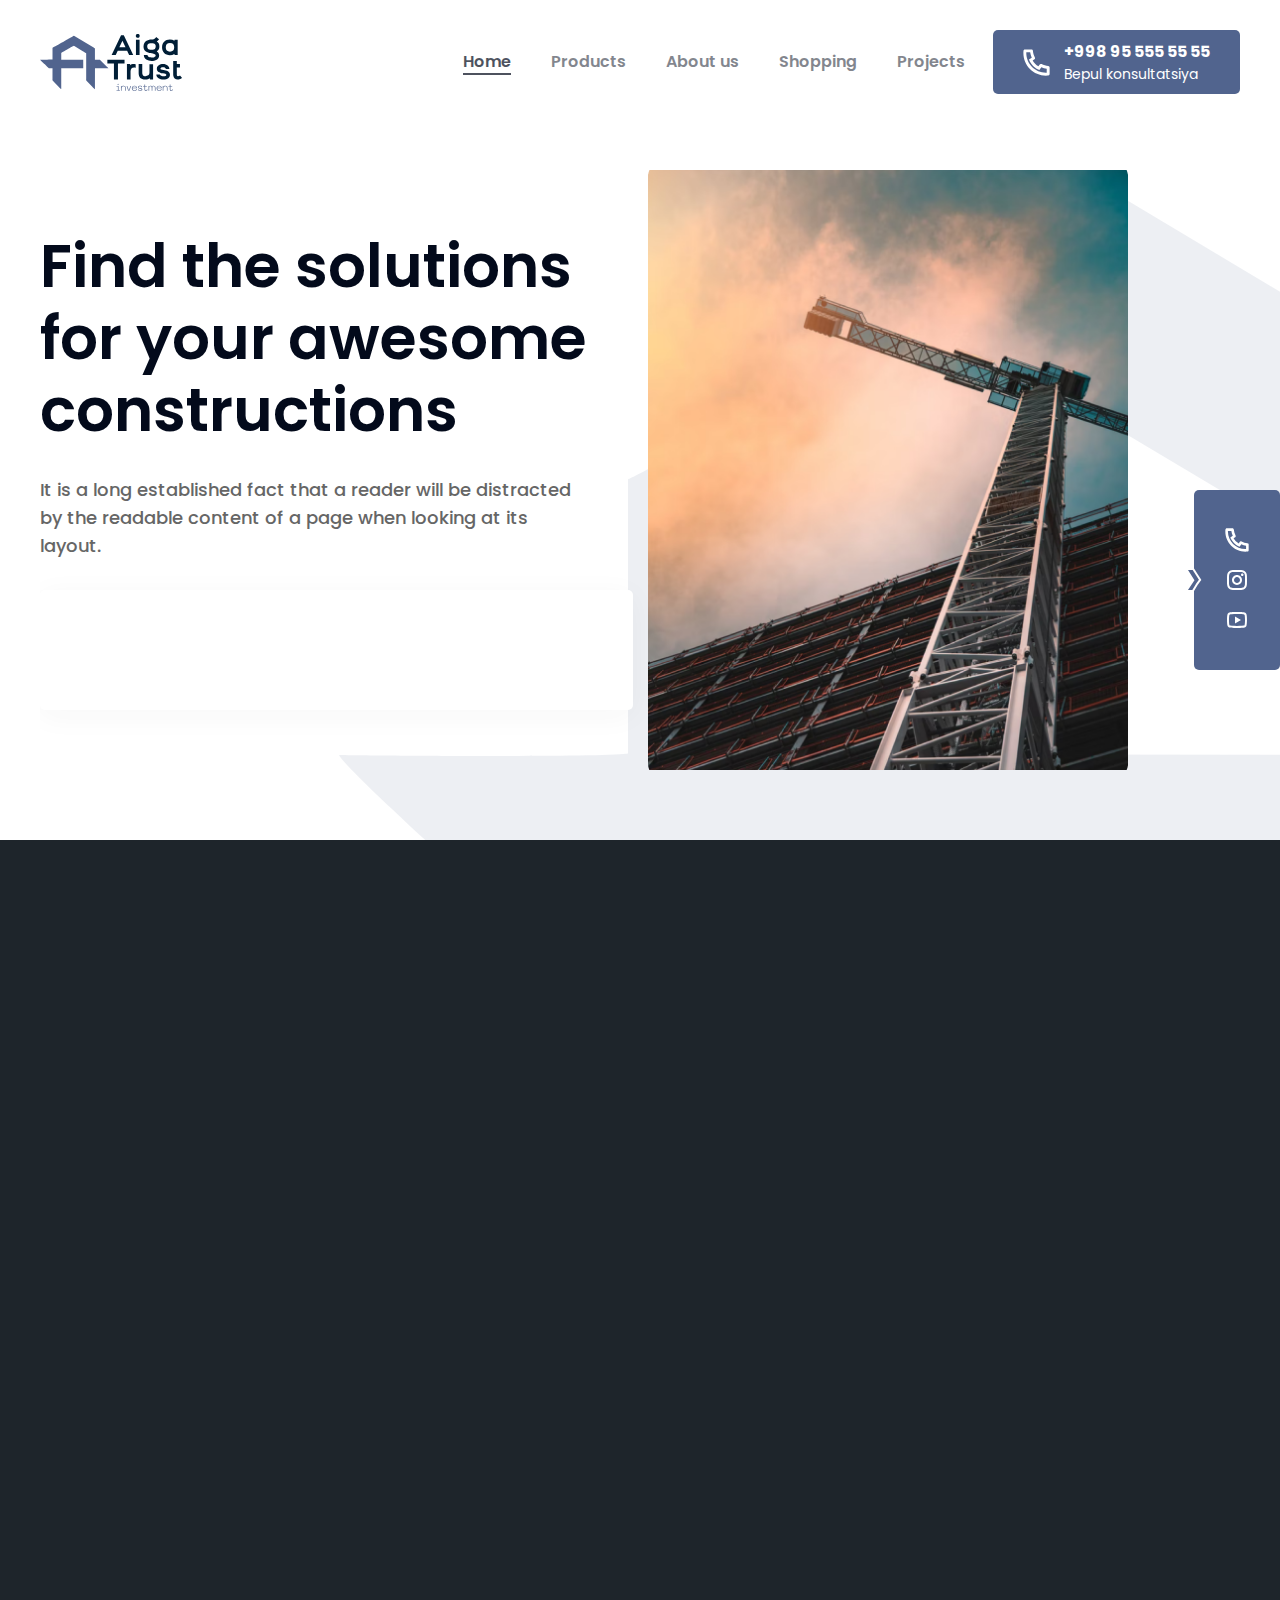
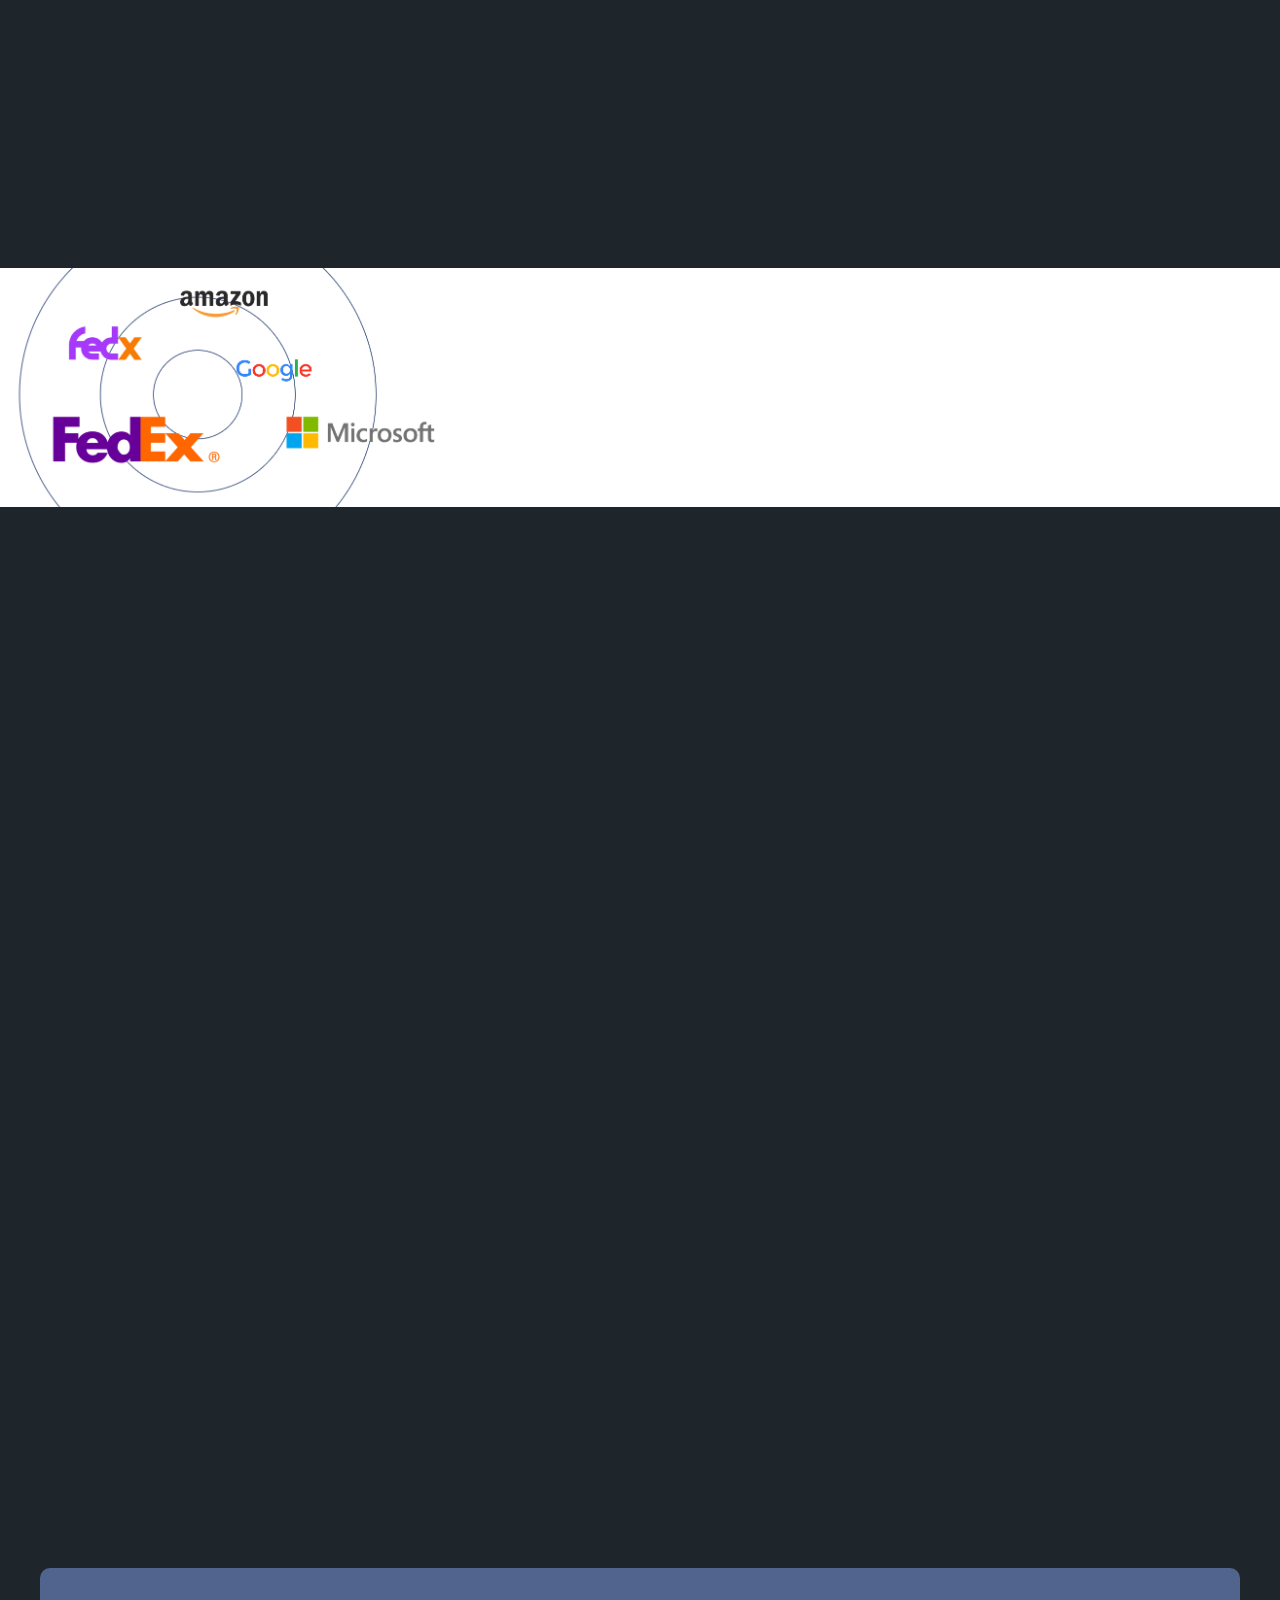
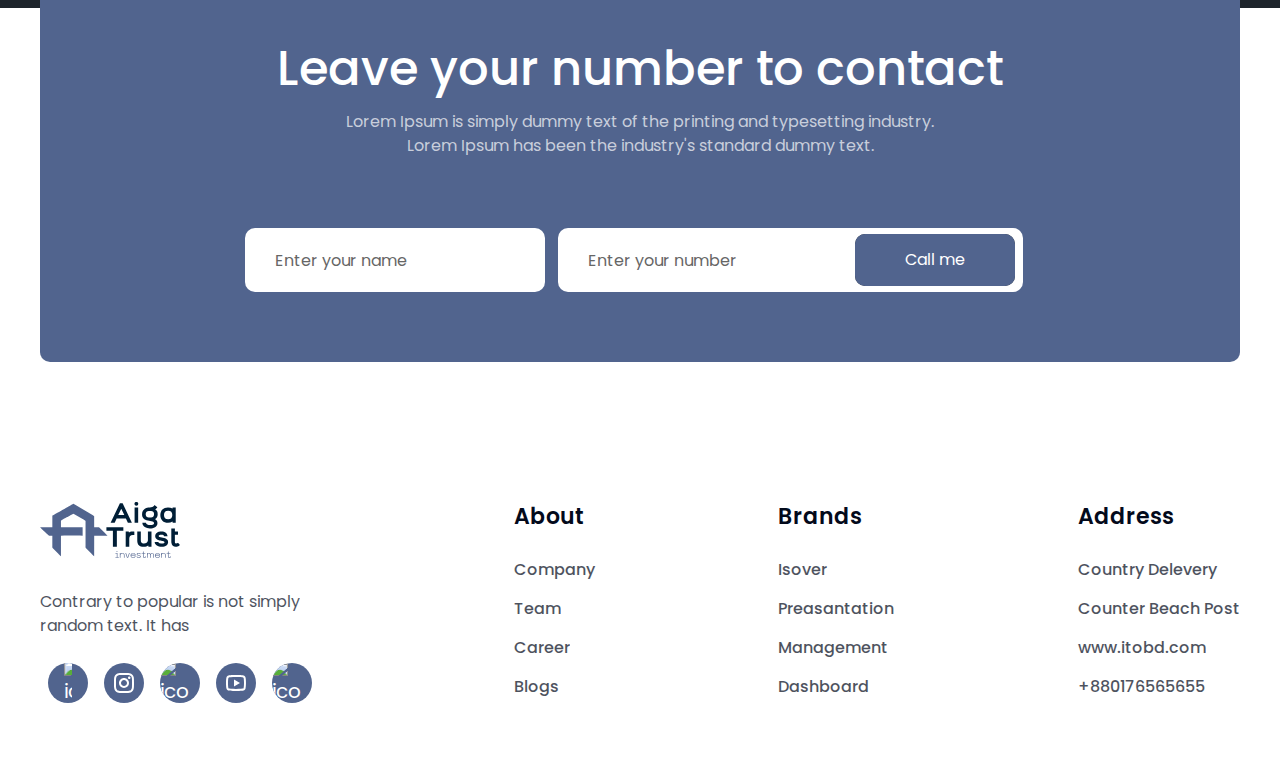
==== commit 2a49ceeb: "Added" ====
--- a/index.html
+++ b/index.html
@@ -68,27 +68,27 @@
                         <div class="uk-visible@l uk-margin-remove-top flex items-center space-x-[28px]">
                             <ul class="uk-flex-middle uk-grid list" uk-grid>
                                 <li class="animLeft">
-                                    <a href="index.html" class="">
+                                    <a href="index.html" class="nav-link">
                                         Home
                                     </a>
                                 </li>
                                 <li class="animLeft">
-                                    <a href="product.html" class="">
+                                    <a href="product.html" class="nav-link">
                                         Products
                                     </a>
                                 </li>
                                 <li class="animLeft">
-                                    <a href="about.html" class="">
+                                    <a href="about.html" class="nav-link">
                                         About us
                                     </a>
                                 </li>
                                 <li class="animLeft">
-                                    <a href="shopping.html" class="">
+                                    <a href="shopping.html" class="nav-link">
                                         Shopping
                                     </a>
                                 </li>
                                 <li class="animLeft">
-                                    <a href="brands.html" class="">
+                                    <a href="brands.html" class="nav-link">
                                         Projects
                                     </a>
                                 </li>
@@ -177,7 +177,7 @@
                                             <hr class="border-none w-full h-[1px] bg-[#fff] bg-opacity-[0.06]">
                                         </div>
                                         <li class="uk-flex uk-flex-right">
-                                            <a href="Shpping.html" class="font-500 animBottom" style="visibility: hidden;">
+                                            <a href="shopping.html" class="font-500 animBottom" style="visibility: hidden;">
                                                 Shopping
                                             </a>
                                         </li>
@@ -252,7 +252,7 @@
             </div>
         </div>
 
-        <img class="absolute right-0 top-[100px] z-[-1]" src="../assets/images/icons/vector.svg" alt="">
+        <img class="absolute right-0 top-[100px] z-[-1] uk-visible@s" src="../assets/images/icons/vector.svg" alt="">
     </main>
 
     <section class="uk-section bg-[#1E252B] text-[#fff]">
@@ -348,7 +348,7 @@
     </section>
 
     <section class="uk-section uk-padding-remove-vertical overflow-hidden">
-        <div class="flex justify-between items-center">
+        <div class="uk-child-width-1-2 items-center uk-visible@m" uk-grid>
             <div>
                 <img src="../assets/images/main/partner-img.png" alt="">
             </div>
@@ -362,6 +362,22 @@
                 </div>
             </div>
         </div>
+       <div class="uk-container uk-padding uk-hidden@m">
+        <div class="uk-child-width-1-1 justify-center" uk-grid>
+            <div uk-scrollspy="target: .animRight; cls: uk-animation-slide-right; delay: 300;">
+                <div>
+                    <h2 class="title-2 main-color animRight">We are trusted by</h2>
+                    <p class="text-[#767676] text-opacity-[0.7] sm:pr-[70px] animRight">
+                        Lorem Ipsum is simply dummy text of the printing and typesetting industry.Lorem Ipsum is simply
+                        dummy text of the printing and typesetting industry.
+                    </p>
+                </div>
+            </div>
+            <div>
+                <img class="w-full" src="../assets/images/main/partner-img.png" alt="">
+            </div>
+        </div>
+       </div>
     </section>
 
     <section class="uk-section bg-[#1E252B] text-[#fff] overflow-hidden">
--- a/assets/css/custom.css
+++ b/assets/css/custom.css
@@ -15,6 +15,11 @@
   text-decoration: none;
 }
 
+.nav-link.active {
+  color: #030A1B !important;
+  border-bottom: 2px solid #030A1B;
+}
+
 h1, h2, h3, h4, h5, h6 {
   font-family: 'Poppins', sans-serif;
 }
@@ -77,7 +82,7 @@
     padding-left: 22px;
   }
   .uk-offcanvas-flip .uk-open > .uk-offcanvas-bar {
-    width: 95%;
+    width: 85%;
   }
 }
 
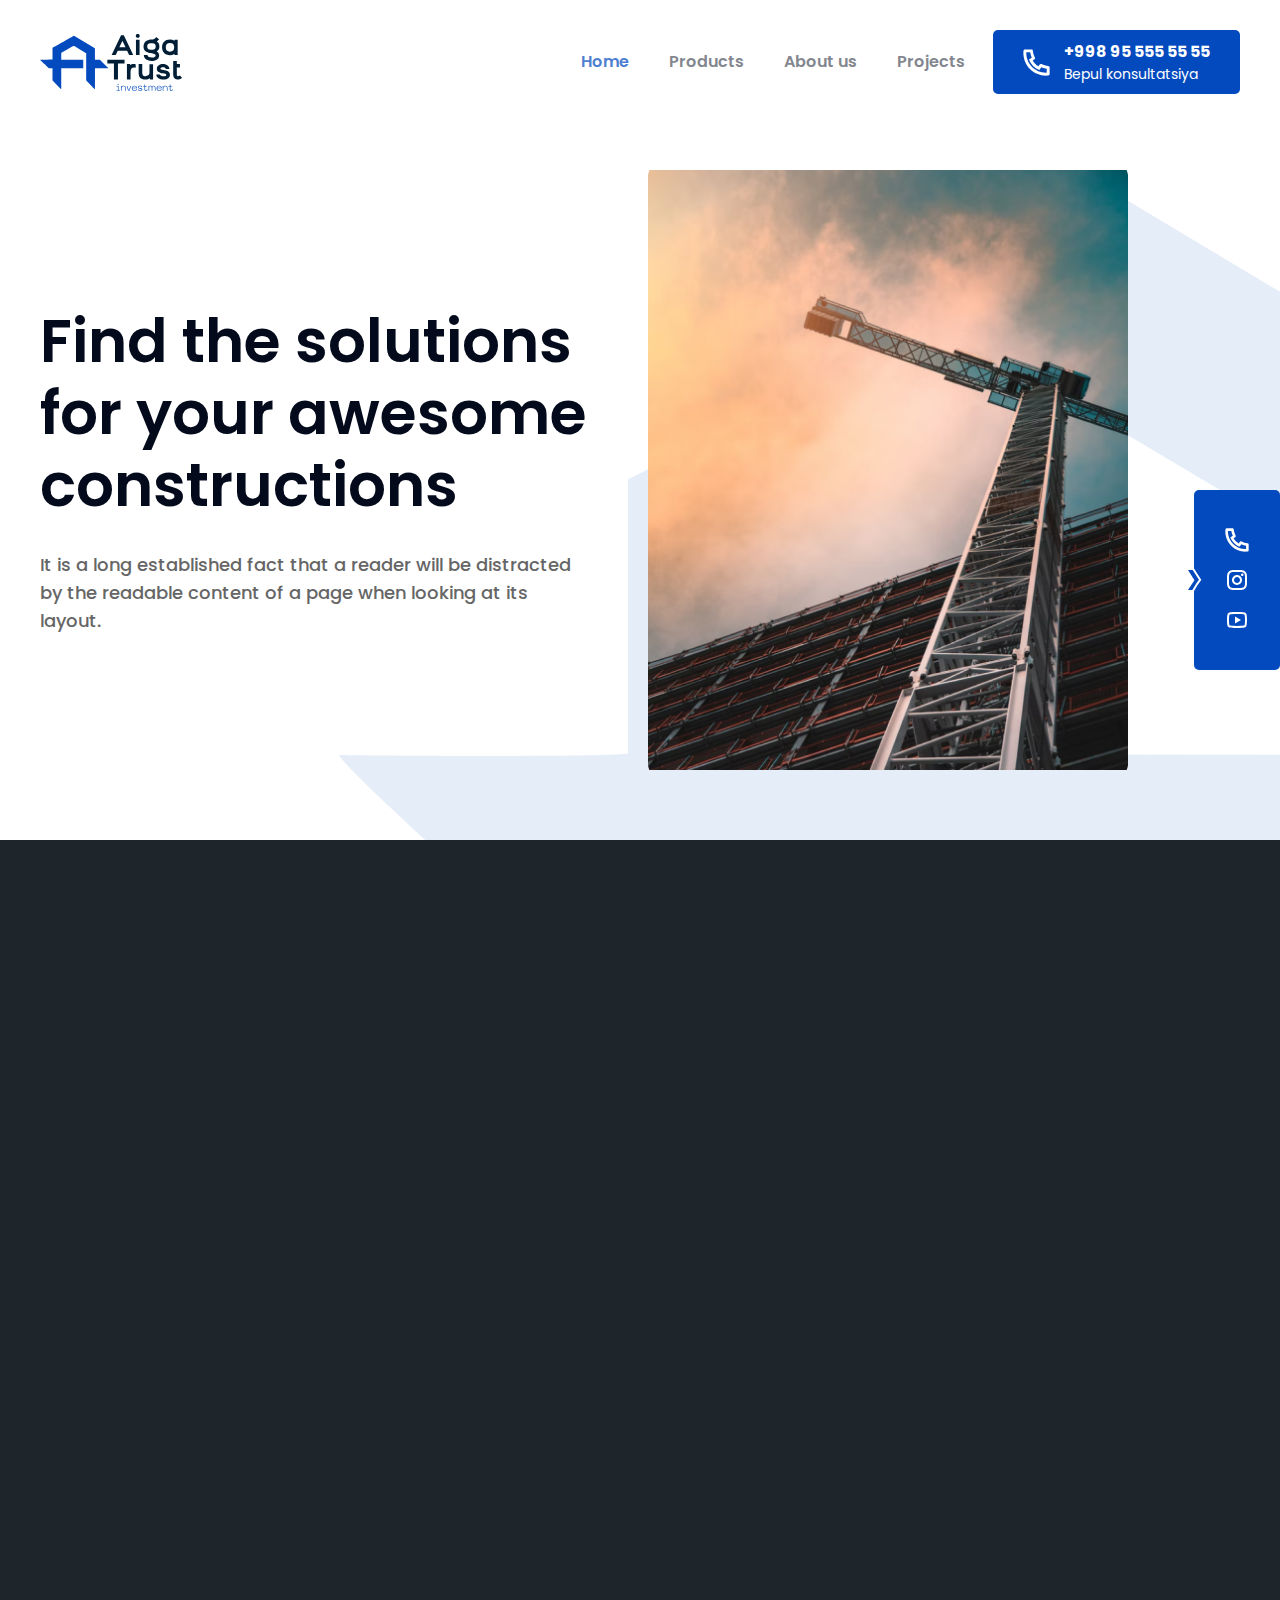
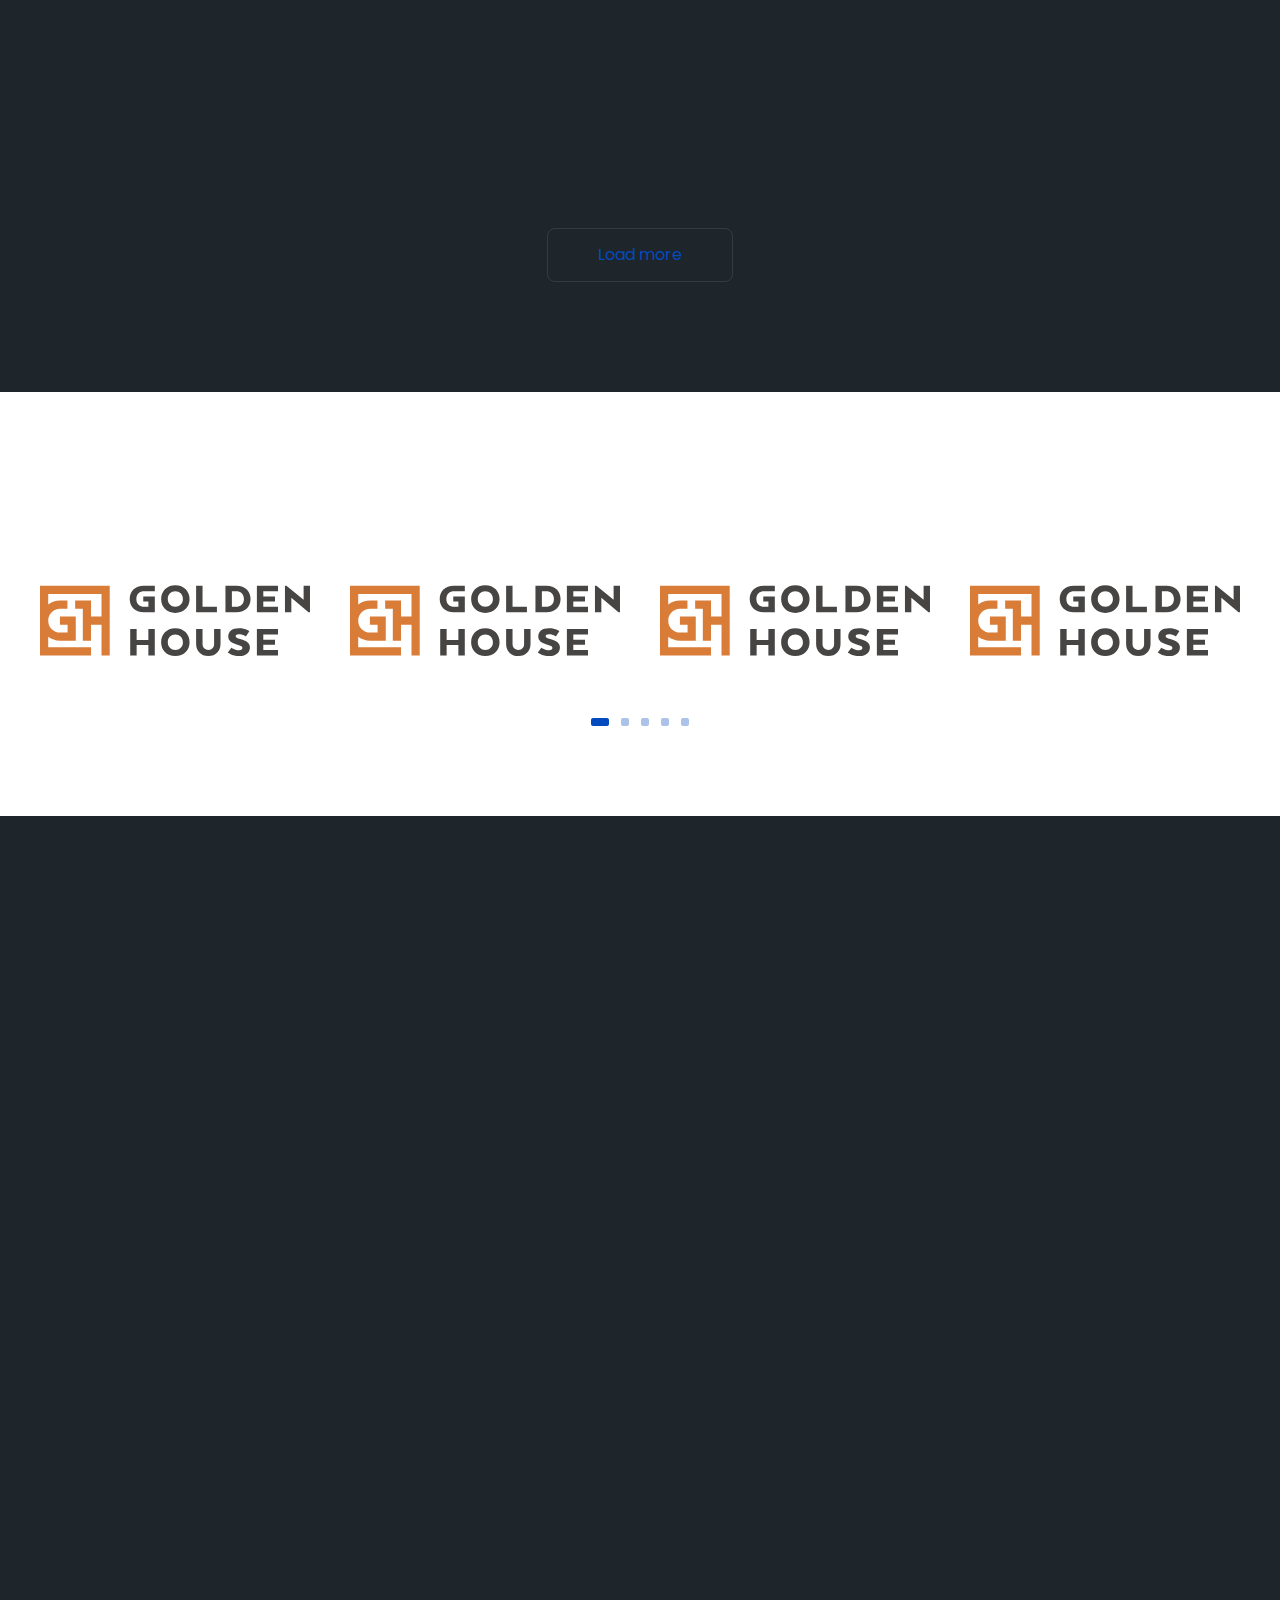
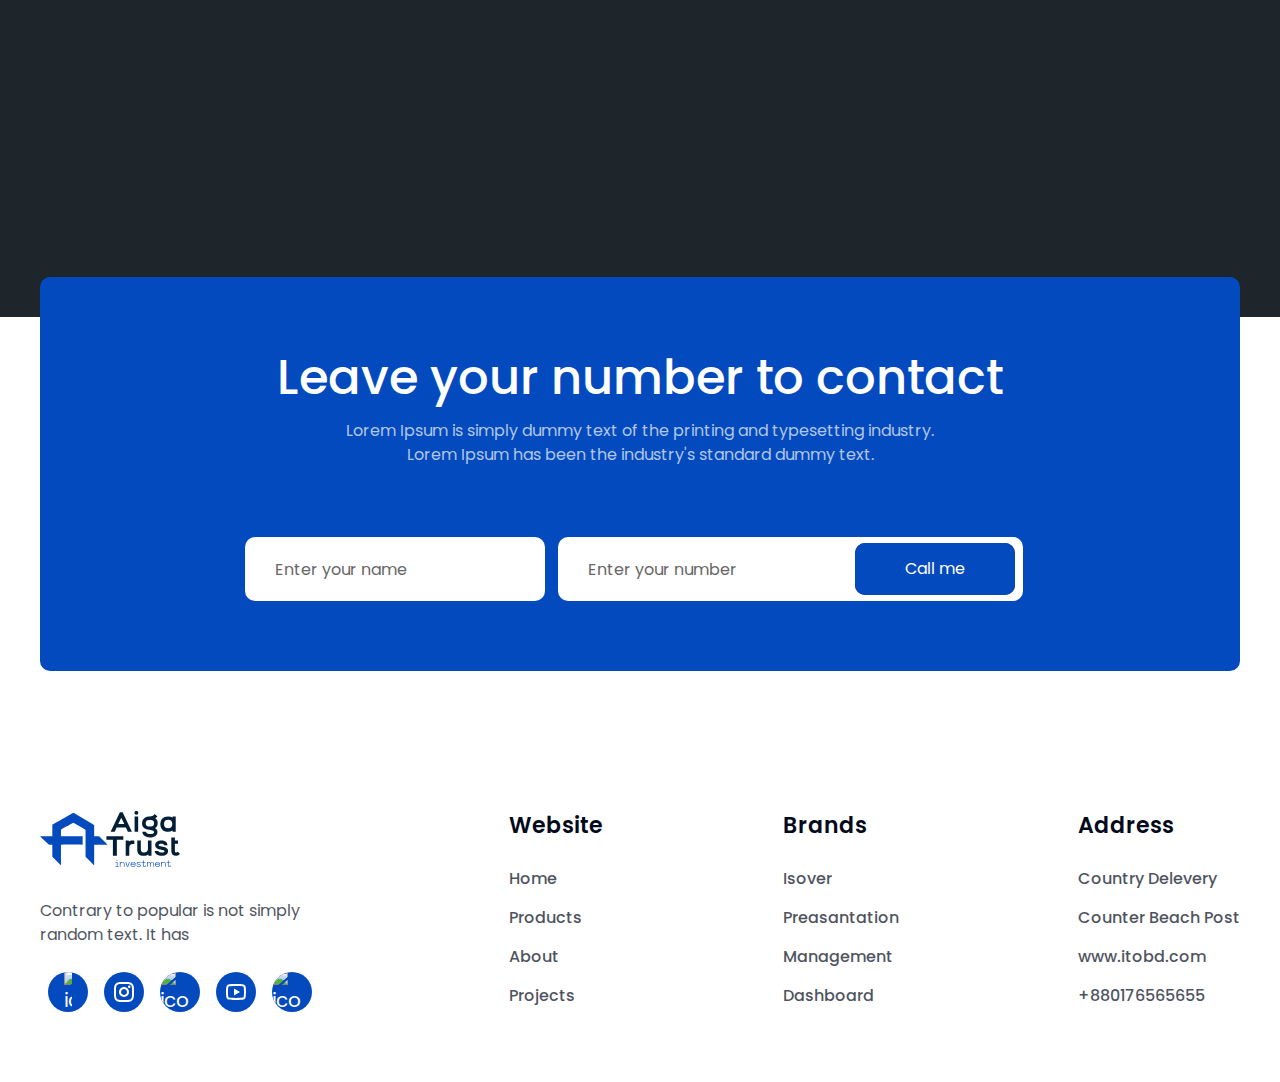
==== commit 82649ffc: "added" ====
--- a/index.html
+++ b/index.html
@@ -1,604 +1,976 @@
 <!DOCTYPE html>
 <html lang="en">
-
-<head>
-    <meta charset="UTF-8">
+  <head>
+    <meta charset="UTF-8" />
     <meta http-equiv="X-UA-Compatible" content="IE=edge" />
     <meta name="viewport" content="width=device-width, initial-scale=1.0" />
     <title>Aiga Trust</title>
 
     <link rel="stylesheet" href="../assets/css/uikit.min.css" />
     <link rel="stylesheet" href="../assets/css/tailwind.css" />
-    <link rel="stylesheet" href="../assets/css/custom.css">
-    <link rel="icon" href="../assets/logo.svg">
-    <link href="https://unpkg.com/aos@2.3.1/dist/aos.css" rel="stylesheet">
+    <link rel="stylesheet" href="../assets/css/custom.css" />
+    <link rel="icon" href="../assets/logo.svg" />
+    <link href="https://unpkg.com/aos@2.3.1/dist/aos.css" rel="stylesheet" />
     <script src="https://cdn.tailwindcss.com"></script>
-
-</head>
-
-<body>
-
-    <div class="bg-[#51648E] fixed right-0 top-[490px] rounded-[5px] z-[3] uk-visible@m">
-        <div class="px-[15px] py-[30px] relative flex flex-col items-center justify-center group">
-            <img src="../assets/images/icons/direction-right-arrow.svg"
-                class="absolute left-[-10px] top-1/2 -translate-y-1/2 group-hover:left-0 duration-300" alt="">
-            <a href="#modal-center"  class="icon icon-collapse flex items-center justify-center" uk-toggle >
-                <img width="24px" src="../assets/images/icons/phone.svg" alt="">
+  </head>
+
+  <body>
+    <div
+      class="bg-[#034ABE] fixed right-0 top-[490px] rounded-[5px] z-[3] uk-visible@m"
+    >
+      <div
+        class="px-[15px] py-[30px] relative flex flex-col items-center justify-center group"
+      >
+        <img
+          src="../assets/images/icons/direction-right-arrow.svg"
+          class="absolute left-[-10px] top-1/2 -translate-y-1/2 group-hover:left-0 duration-300"
+          alt=""
+        />
+        <a
+          href="tel:+998955555555"
+          class="icon icon-collapse flex items-center justify-center"
+        >
+          <img width="24px" src="../assets/images/icons/phone.svg" alt="" />
+        </a>
+        <a href="#" class="icon icon-collapse flex items-center justify-center">
+          <img width="24px" src="../assets/images/icons/instagram.svg" alt="" />
+        </a>
+        <a href="#" class="icon icon-collapse flex items-center justify-center">
+          <img width="24px" src="../assets/images/icons/youtube.svg" alt="" />
+        </a>
+      </div>
+    </div>
+
+    <div
+      id="header"
+      uk-sticky="show-on-up: true; animation: uk-animation-slide-top; sel-target: .header; cls-active: uk-navbar-sticky bg-[#fff] border-b-2 border-[#034ABE] border-opacity-[0.22]; cls-inactive: uk-navbar-transparent z-[9]; top: 200;"
+      class="navbar uk-sticky"
+    >
+      <header
+        class="header absolute top-0 left-0 w-full uk-navbar-transparent z-[9]"
+        uk-scrollspy="target: .animLeft; cls: uk-animation-slide-left; delay: 100; repeat: true"
+      >
+        <div class="uk-container">
+          <nav class="uk-flex uk-flex-between uk-flex-middle py-[30px]">
+            <div
+              class="uk-navbar-left uk-padding-remove-left flex items-center space-x-[170px]"
+            >
+              <a href="index.html">
+                <img
+                  class="uk-animation-fade w-[100px] sm:w-auto"
+                  src="../assets/images/icons/logo.svg"
+                  alt="Logo"
+                />
+              </a>
+            </div>
+
+            <div class="uk-navbar-right">
+              <div
+                class="uk-visible@l uk-margin-remove-top flex items-center space-x-[28px]"
+              >
+                <ul class="uk-flex-middle uk-grid list" uk-grid>
+                  <li class="animLeft">
+                    <a href="index.html" class="nav-link"> Home </a>
+                  </li>
+                  <li class="animLeft">
+                    <a href="product.html" class="nav-link"> Products </a>
+                  </li>
+                  <li class="animLeft">
+                    <a href="about.html" class="nav-link"> About us </a>
+                  </li>
+                  <li class="animLeft">
+                    <a href="brands.html" class="nav-link"> Projects </a>
+                  </li>
+                </ul>
+                <div
+                  class="inline-block text-[#fff]"
+                  uk-scrollspy="cls: uk-animation-slide-right; delay: 100; repeat: true"
+                >
+                  <a
+                    href="tel:+998955555555"
+                    class="bg-[#034ABE] rounded-[5px] py-[10px] px-[30px] animBtnTop text-[#fff]"
+                  >
+                    <div
+                      class="flex items-center relative z-[3] space-x-[14px]"
+                    >
+                      <img src="../assets/images/icons/phone.svg" alt="phone" />
+                      <div class="flex flex-col">
+                        <span class="font-[700]">+998 95 555 55 55 </span>
+                        <span class="text-sm">Bepul konsultatsiya </span>
+                      </div>
+                    </div>
+                  </a>
+                </div>
+              </div>
+
+              <div class="uk-hidden@l">
+                <div class="text-[#1d1d1b]">
+                  <a
+                    href="javascript:void(0);"
+                    uk-toggle="target: #offcanvas-flip"
+                    class="text-[#1d1d1b] hover-link"
+                    aria-expanded="false"
+                  >
+                    <ul class="uk-flex uk-flex-column space-y-[3px] items-end">
+                      <li>
+                        <hr
+                          class="border-none w-[30px] h-[3px] bg-[#030A1B] rounded-[6px]"
+                        />
+                      </li>
+                      <li>
+                        <hr
+                          class="border-none w-[28px] h-[3px] bg-[#030A1B] rounded-[6px]"
+                        />
+                      </li>
+                      <li>
+                        <hr
+                          class="border-none w-[24px] h-[3px] bg-[#030A1B] rounded-[6px]"
+                        />
+                      </li>
+                    </ul>
+                  </a>
+                </div>
+
+                <div
+                  id="offcanvas-flip"
+                  uk-offcanvas="flip: true; overlay: true"
+                  class="uk-offcanvas"
+                >
+                  <div class="uk-offcanvas-bar mobile-navbar">
+                    <div class="flex justify-end">
+                      <button
+                        class="uk-offcanvas-close uk-icon uk-close"
+                        type="button"
+                        uk-close=""
+                      >
+                        <svg
+                          xmlns="http://www.w3.org/2000/svg"
+                          viewBox="0 0 24 24"
+                          width="24"
+                          height="24"
+                        >
+                          <path fill="none" d="M0 0h24v24H0z"></path>
+                          <path
+                            d="M12 10.586l4.95-4.95 1.414 1.414-4.95 4.95 4.95 4.95-1.414 1.414-4.95-4.95-4.95 4.95-1.414-1.414 4.95-4.95-4.95-4.95L7.05 5.636z"
+                          ></path>
+                        </svg>
+                        <svg
+                          width="14"
+                          height="14"
+                          viewBox="0 0 14 14"
+                          xmlns="http://www.w3.org/2000/svg"
+                        >
+                          <line
+                            fill="none"
+                            stroke="#000"
+                            stroke-width="1.1"
+                            x1="1"
+                            y1="1"
+                            x2="13"
+                            y2="13"
+                          ></line>
+                          <line
+                            fill="none"
+                            stroke="#000"
+                            stroke-width="1.1"
+                            x1="13"
+                            y1="1"
+                            x2="1"
+                            y2="13"
+                          ></line>
+                        </svg>
+                      </button>
+                    </div>
+
+                    <ul
+                      class="mt-[30px] items-end uk-flex-column uk-grid-small uk-text-uppercase uk-child-width-1-1 uk-grid uk-grid-stack"
+                      uk-grid=""
+                      uk-scrollspy="target: .animBottom; cls: uk-animation-slide-top-small; delay: 100; repeat: true"
+                    >
+                      <li class="uk-flex uk-flex-right">
+                        <a
+                          href="index.html"
+                          class="font-500 animBottom"
+                          style="visibility: hidden"
+                        >
+                          Home
+                        </a>
+                      </li>
+                      <div>
+                        <hr
+                          class="border-none w-full h-[1px] bg-[#fff] bg-opacity-[0.06]"
+                        />
+                      </div>
+                      <li class="uk-flex uk-flex-right">
+                        <a
+                          href="product.html"
+                          class="font-500 animBottom"
+                          style="visibility: hidden"
+                        >
+                          Products
+                        </a>
+                      </li>
+                      <div>
+                        <hr
+                          class="border-none w-full h-[1px] bg-[#fff] bg-opacity-[0.06]"
+                        />
+                      </div>
+                      <li class="uk-flex uk-flex-right">
+                        <a
+                          href="about.html"
+                          class="font-500 animBottom"
+                          style="visibility: hidden"
+                        >
+                          About us
+                        </a>
+                      </li>
+                      <div>
+                        <hr
+                          class="border-none w-full h-[1px] bg-[#fff] bg-opacity-[0.06]"
+                        />
+                      </div>
+                      <li class="uk-flex uk-flex-right">
+                        <a
+                          href="brands.html"
+                          class="font-500 animBottom"
+                          style="visibility: hidden"
+                        >
+                          Projects
+                        </a>
+                      </li>
+                      <div>
+                        <hr
+                          class="border-none w-full h-[1px] bg-[#fff] bg-opacity-[0.06]"
+                        />
+                      </div>
+                      <li class="uk-flex uk-flex-right">
+                        <a
+                          href="tel:+998955555555"
+                          class="font-500 animBottom"
+                          style="visibility: hidden"
+                        >
+                          +998 95 555 55 55
+                        </a>
+                      </li>
+                    </ul>
+                  </div>
+                </div>
+              </div>
+            </div>
+          </nav>
+        </div>
+      </header>
+    </div>
+
+    <main
+      class="main-section mt-[100px] sm:mt-[30px] lg:mt-[100px] uk-section uk-position-relative uk-overflow-hidden z-[1] relative"
+    >
+      <div>
+        <ul>
+          <li
+            class="main-contents-wrapper uk-height-1-1 uk-cover-container sm:min-h-[100vh]"
+            style="min-height: 600px !important"
+          >
+            <div
+              class="uk-container uk-margin-remove-left left-1/2 top-1/2 absolute -translate-x-1/2 -translate-y-1/2 w-full"
+            >
+              <div
+                class="uk-container uk-container-large relative uk-margin-remove-left"
+              >
+                <div
+                  class="uk-child-width-1-2@m uk-flex-middle uk-grid-small"
+                  uk-grid
+                >
+                  <div
+                    uk-scrollspy="target: .animLeft; cls: uk-animation-slide-left; delay: 300;"
+                  >
+                    <div class="lg:pr-[40px]">
+                      <h1 class="title animLeft">
+                        Find the solutions for your awesome constructions
+                      </h1>
+                      <p
+                        class="text-lg font-medium text-opacity-[0.7] mt-[30px] animLeft"
+                      >
+                        It is a long established fact that a reader will be
+                        distracted by the readable content of a page when
+                        looking at its layout.
+                      </p>
+                    </div>
+                  </div>
+                  <div
+                    class="uk-visible@m"
+                    uk-scrollspy="cls: uk-animation-slide-right; delay: 300"
+                  >
+                    <div
+                      class="overflow-hidden w-[320px] rounded-[10px] lg:w-[400px] xl:w-[480px]"
+                    >
+                      <img
+                        class="w-full hover:scale-110 duration-300 cursor-pointer"
+                        src="../assets/images/main/main-img.png"
+                        alt="main"
+                      />
+                    </div>
+                  </div>
+                </div>
+              </div>
+            </div>
+          </li>
+        </ul>
+      </div>
+
+      <img
+        class="absolute right-0 top-[100px] z-[-1] uk-visible@s"
+        src="../assets/images/icons/vector.svg"
+        alt=""
+      />
+    </main>
+
+    <section
+      class="uk-section bg-[#1E252B] text-[#fff] mt-[-20px] sm:mt-0 relative z-[2]"
+    >
+      <div
+        class="uk-container uk-padding"
+        uk-scrollspy="target: .animTop; cls: uk-animation-slide-top; delay: 300; repeat: true"
+      >
+        <h1 class="capitalize title-2 text-[#fff] text-center animTop">
+          Most Popular Brands
+        </h1>
+        <p
+          class="text-center text-[#fff] text-opacity-[0.78] sm:w-[430px] mx-auto mt-[25px] animTop"
+        >
+          Lorem ipsum dolor sit amet, consectetur adipiscing elit.Lorem ipsum
+          dolor sit amet, consectetur adipiscing elit.
+        </p>
+        <div class="uk-margin-large-top">
+          <ul
+            class="uk-grid-small uk-child-width-1-3@l uk-child-width-1-2@s uk-grid-match product-list"
+            uk-grid
+          >
+            <li
+              data-aos="fade-zoom-in"
+              data-aos-easing="ease-in-back"
+              data-aos-delay="100"
+              data-aos-offset="0"
+            >
+              <div class="p-[30px] rounded-[15px] hover-card">
+                <img
+                  src="../assets/images/productLogos/product-1.svg"
+                  alt="logo"
+                />
+                <p class="text-[#fff] text-opacity-[0.78] mt-[32px]">
+                  Lorem ipsum dolor sit amet, consectetur adipiscing elit.
+                </p>
+                <div class="mt-[35px] flex justify-end">
+                  <a
+                    href="product.html"
+                    class="glow-on-hover rounded-[8px] py-[8px] px-[35px]"
+                  >
+                    Visit
+                  </a>
+                </div>
+              </div>
+            </li>
+            <li
+              data-aos="fade-zoom-in"
+              data-aos-easing="ease-in-back"
+              data-aos-delay="100"
+              data-aos-offset="0"
+            >
+              <div class="p-[30px] rounded-[15px] hover-card">
+                <img
+                  src="../assets/images/productLogos/product-1.svg"
+                  alt="logo"
+                />
+                <p class="text-[#fff] text-opacity-[0.78] mt-[32px]">
+                  Lorem ipsum dolor sit amet, consectetur adipiscing elit.
+                </p>
+                <div class="mt-[35px] flex justify-end">
+                  <a
+                    href="product.html"
+                    class="glow-on-hover rounded-[8px] py-[8px] px-[35px]"
+                  >
+                    Visit
+                  </a>
+                </div>
+              </div>
+            </li>
+            <li
+              data-aos="fade-zoom-in"
+              data-aos-easing="ease-in-back"
+              data-aos-delay="100"
+              data-aos-offset="0"
+            >
+              <div class="p-[30px] rounded-[15px] hover-card">
+                <img
+                  src="../assets/images/productLogos/product-3.svg"
+                  alt="logo"
+                />
+                <p class="text-[#fff] text-opacity-[0.78] mt-[32px]">
+                  Lorem ipsum dolor sit amet, consectetur adipiscing elit.
+                </p>
+                <div class="mt-[35px] flex justify-end">
+                  <a
+                    href="product.html"
+                    class="glow-on-hover rounded-[8px] py-[8px] px-[35px]"
+                  >
+                    Visit
+                  </a>
+                </div>
+              </div>
+            </li>
+            <li
+              data-aos="fade-zoom-in"
+              data-aos-easing="ease-in-back"
+              data-aos-delay="100"
+              data-aos-offset="0"
+            >
+              <div class="p-[30px] rounded-[15px] hover-card">
+                <img
+                  src="../assets/images/productLogos/product-2.svg"
+                  alt="logo"
+                />
+                <p class="text-[#fff] text-opacity-[0.78] mt-[32px]">
+                  Lorem ipsum dolor sit amet, consectetur adipiscing elit.
+                </p>
+                <div class="mt-[35px] flex justify-end">
+                  <a
+                    href="product.html"
+                    class="glow-on-hover rounded-[8px] py-[8px] px-[35px]"
+                  >
+                    Visit
+                  </a>
+                </div>
+              </div>
+            </li>
+            <li
+              data-aos="fade-zoom-in"
+              data-aos-easing="ease-in-back"
+              data-aos-delay="100"
+              data-aos-offset="0"
+            >
+              <div class="p-[30px] rounded-[15px] hover-card">
+                <img
+                  src="../assets/images/productLogos/product-3.svg"
+                  alt="logo"
+                />
+                <p class="text-[#fff] text-opacity-[0.78] mt-[32px]">
+                  Lorem ipsum dolor sit amet, consectetur adipiscing elit.
+                </p>
+                <div class="mt-[35px] flex justify-end">
+                  <a
+                    href="product.html"
+                    class="glow-on-hover rounded-[8px] py-[8px] px-[35px]"
+                  >
+                    Visit
+                  </a>
+                </div>
+              </div>
+            </li>
+            <li
+              data-aos="fade-zoom-in"
+              data-aos-easing="ease-in-back"
+              data-aos-delay="100"
+              data-aos-offset="0"
+            >
+              <div class="p-[30px] rounded-[15px] hover-card">
+                <img
+                  src="../assets/images/productLogos/product-4.svg"
+                  alt="logo"
+                />
+                <p class="text-[#fff] text-opacity-[0.78] mt-[32px]">
+                  Lorem ipsum dolor sit amet, consectetur adipiscing elit.
+                </p>
+                <div class="mt-[35px] flex justify-end">
+                  <a
+                    href="product.html"
+                    class="glow-on-hover rounded-[8px] py-[8px] px-[35px]"
+                  >
+                    Visit
+                  </a>
+                </div>
+              </div>
+            </li>
+          </ul>
+          <div
+            class="rounded-[10px] font-medium uk-margin-large-top flex justify-center"
+          >
+            <button
+              class="text-[#034ABE] border border-[#fff] border-opacity-[0.1] rounded-[8px] py-[14px] px-[50px] hover:bg-[#034ABE] hover:text-white duration-200"
+            >
+              Load more
+            </button>
+          </div>
+        </div>
+      </div>
+    </section>
+
+    <section
+      class="uk-section clients-section uk-overflow-hidden"
+      uk-scrollspy="target: .animRight; cls: uk-animation-slide-left; delay: 300;"
+    >
+      <div class="uk-container">
+        <h2 class="title-2 main-color animRight mb-[60px]">
+          We are trusted by
+        </h2>
+        <div>
+          <div uk-slider="autoplay: true">
+            <div class="uk-position-relative uk-visible-toggle" tabindex="-1">
+              <ul
+                class="uk-slider-items uk-child-width-1-2 uk-child-width-1-3@s uk-child-width-1-4@m uk-grid"
+              >
+                <li class="flex items-center justify-center">
+                  <img
+                    class="w-full h-full"
+                    src="../assets/images/icons/partner-1.svg"
+                    alt="client"
+                  />
+                </li>
+                <li class="flex items-center justify-center">
+                  <img
+                    class="w-full h-full"
+                    src="../assets/images/icons/partner-1.svg"
+                    alt="client"
+                  />
+                </li>
+                <li class="flex items-center justify-center">
+                  <img
+                    class="w-full h-full"
+                    src="../assets/images/icons/partner-1.svg"
+                    alt="client"
+                  />
+                </li>
+                <li class="flex items-center justify-center">
+                  <img
+                    class="w-full h-full"
+                    src="../assets/images/icons/partner-1.svg"
+                    alt="client"
+                  />
+                </li>
+                <li class="flex items-center justify-center">
+                  <img
+                    class="w-full h-full"
+                    src="../assets/images/icons/partner-1.svg"
+                    alt="client"
+                  />
+                </li>
+              </ul>
+            </div>
+
+            <ul
+              class="uk-slider-nav uk-dotnav uk-flex-center uk-margin"
+              style="padding-bottom: 0"
+            ></ul>
+          </div>
+        </div>
+      </div>
+    </section>
+
+    <section class="uk-section bg-[#1E252B] text-[#fff] overflow-hidden">
+      <div
+        class="uk-container uk-padding"
+        uk-scrollspy="target: .animTop; cls: uk-animation-slide-top; delay: 300; repeat: true"
+      >
+        <h1 class="capitalize title-2 text-[#fff] text-center animTop">
+          Top mentioned features
+        </h1>
+        <p
+          class="text-center text-[#fff] text-opacity-[0.78] sm:w-[430px] mx-auto mt-[25px] animTop"
+        >
+          Lorem ipsum dolor sit amet, consectetur adipiscing elit.Lorem ipsum
+          dolor sit amet, consectetur adipiscing elit.
+        </p>
+        <div class="uk-margin-large-top">
+          <div class="uk-hidden@l mb-[30px]">
+            <div
+              data-aos="zoom-in"
+              class="overflow-hidden uk-width-1-2@s rounded-[10px]"
+            >
+              <img
+                class="w-full hover:scale-110 duration-300 cursor-pointer"
+                src="../assets/images/main/featured-img.png"
+                alt="i"
+              />
+            </div>
+          </div>
+          <div
+            class="uk-child-width-1-3@l uk-child-width-1-2@s items-end"
+            uk-grid
+          >
+            <div>
+              <ul
+                class="flex flex-col space-y-[30px]"
+                uk-scrollspy="target: .animation; cls: uk-animation-slide-left; delay: 200; repeat: true"
+              >
+                <li>
+                  <div class="p-[25px] animation hover-card">
+                    <div
+                      class="bg-[#034ABE] w-[50px] h-[50px] rounded-[5px] bg-opacity-[0.1] flex items-center justify-center"
+                    >
+                      <img
+                        class="w-[20px]"
+                        src="../assets/images/icons/security.svg"
+                        alt="ico"
+                      />
+                    </div>
+                    <h4
+                      class="text-[#fff] text-[22px] font-[600] mt-[15px] mb-[5px]"
+                    >
+                      100% Security
+                    </h4>
+                    <p class="text-[#fff] text-opacity-[0.7]">
+                      Lorem Ipsum is simply dummy text of the printing and
+                      typesetting industry.
+                    </p>
+                  </div>
+                </li>
+                <li>
+                  <div class="p-[25px] animation hover-card">
+                    <div
+                      class="bg-[#034ABE] w-[50px] h-[50px] rounded-[5px] bg-opacity-[0.1] flex items-center justify-center"
+                    >
+                      <img
+                        class="w-[20px]"
+                        src="../assets/images/icons/air.svg"
+                        alt="ico"
+                      />
+                    </div>
+                    <h4
+                      class="text-[#fff] text-[22px] font-[600] mt-[15px] mb-[5px]"
+                    >
+                      Free air conditioner
+                    </h4>
+                    <p class="text-[#fff] text-opacity-[0.7]">
+                      Lorem Ipsum is simply dummy text of the printing and
+                      typesetting industry.
+                    </p>
+                  </div>
+                </li>
+                <li>
+                  <div class="p-[25px] animation hover-card">
+                    <div
+                      class="bg-[#034ABE] w-[50px] h-[50px] rounded-[5px] bg-opacity-[0.1] flex items-center justify-center"
+                    >
+                      <img
+                        class="w-[20px]"
+                        src="../assets/images/icons/flower.svg"
+                        alt="ico"
+                      />
+                    </div>
+                    <h4
+                      class="text-[#fff] text-[22px] font-[600] mt-[15px] mb-[5px]"
+                    >
+                      Flower garden
+                    </h4>
+                    <p class="text-[#fff] text-opacity-[0.7]">
+                      Lorem Ipsum is simply dummy text of the printing and
+                      typesetting industry.
+                    </p>
+                  </div>
+                </li>
+              </ul>
+            </div>
+            <div class="uk-visible@l">
+              <div
+                data-aos="zoom-in"
+                class="overflow-hidden w-full sm:w-[360px] rounded-[10px]"
+              >
+                <img
+                  class="w-full hover:scale-110 duration-300 cursor-pointer"
+                  src="../assets/images/main/featured-img.png"
+                  alt="i"
+                />
+              </div>
+            </div>
+            <div>
+              <ul
+                class="flex flex-col space-y-[30px]"
+                uk-scrollspy="target: .animation; cls: uk-animation-slide-right; delay: 200; repeat: true"
+              >
+                <li>
+                  <div class="p-[25px] animation hover-card">
+                    <div
+                      class="bg-[#034ABE] w-[50px] h-[50px] rounded-[5px] bg-opacity-[0.1] flex items-center justify-center"
+                    >
+                      <img
+                        class="w-[20px]"
+                        src="../assets/images/icons/car.svg"
+                        alt="ico"
+                      />
+                    </div>
+                    <h4
+                      class="text-[#fff] text-[22px] font-[600] mt-[15px] mb-[5px]"
+                    >
+                      Parkers & movers
+                    </h4>
+                    <p class="text-[#fff] text-opacity-[0.7]">
+                      Lorem Ipsum is simply dummy text of the printing and
+                      typesetting industry.
+                    </p>
+                  </div>
+                </li>
+                <li>
+                  <div class="p-[25px] animation hover-card">
+                    <div
+                      class="bg-[#034ABE] w-[50px] h-[50px] rounded-[5px] bg-opacity-[0.1] flex items-center justify-center"
+                    >
+                      <img
+                        class="w-[20px]"
+                        src="../assets/images/icons/furniture.svg"
+                        alt="ico"
+                      />
+                    </div>
+                    <h4
+                      class="text-[#fff] text-[22px] font-[600] mt-[15px] mb-[5px]"
+                    >
+                      Rental furniture
+                    </h4>
+                    <p class="text-[#fff] text-opacity-[0.7]">
+                      Lorem Ipsum is simply dummy text of the printing and
+                      typesetting industry.
+                    </p>
+                  </div>
+                </li>
+                <li>
+                  <div class="p-[25px] animation hover-card">
+                    <div
+                      class="bg-[#034ABE] w-[50px] h-[50px] rounded-[5px] bg-opacity-[0.1] flex items-center justify-center"
+                    >
+                      <img
+                        class="w-[20px]"
+                        src="../assets/images/icons/swimming.svg"
+                        alt="ico"
+                      />
+                    </div>
+                    <h4
+                      class="text-[#fff] text-[22px] font-[600] mt-[15px] mb-[5px]"
+                    >
+                      Swimming pool
+                    </h4>
+                    <p class="text-[#fff] text-opacity-[0.7]">
+                      Lorem Ipsum is simply dummy text of the printing and
+                      typesetting industry.
+                    </p>
+                  </div>
+                </li>
+              </ul>
+            </div>
+          </div>
+        </div>
+      </div>
+    </section>
+
+    <section class="uk-section uk-padding-remove-top mt-[-40px]">
+      <div class="uk-container">
+        <div
+          class="bg-[#034ABE] rounded-[10px] flex flex-col items-center text-center py-[40px] sm:py-[70px] px-[22px] relative"
+        >
+          <h2 class="title-2 text-[#fff]">Leave your number to contact</h2>
+          <p class="text-[#fff] text-opacity-[0.7] mt-[10px] md:w-[600px]">
+            Lorem Ipsum is simply dummy text of the printing and typesetting
+            industry. Lorem Ipsum has been the industry's standard dummy text.
+          </p>
+          <form
+            class="uk-margin-large-top flex flex-col lg:flex-row space-y-[13px] lg:space-y-0 lg:space-x-[13px] w-full sm:w-[70%] lg:w-auto relative z-[4]"
+          >
+            <div class="form-input-anim">
+              <input
+                type="text"
+                name="text"
+                autocomplete="off"
+                required
+                class="w-full lg:w-[300px] py-[20px] px-[30px] rounded-[10px] focus:outline-none placeholder:text-[#535050] placeholder:text-opacity-[0.5] main-color"
+              />
+              <label for="text" class="label-name">
+                <span class="content-name"> Enter your name </span>
+              </label>
+            </div>
+            <div class="relative">
+              <div class="form-input-anim">
+                <input
+                  type="text"
+                  name="text"
+                  autocomplete="off"
+                  required
+                  class="w-full lg:w-[465px] py-[20px] px-[30px] rounded-[10px] focus:outline-none placeholder:text-[#535050] placeholder:text-opacity-[0.5] main-color"
+                />
+                <label for="text" class="label-name">
+                  <span class="content-name"> Enter your number </span>
+                </label>
+              </div>
+              <div
+                class="uk-visible@s main-background absolute right-[8px] top-1/2 -translate-y-1/2 rounded-[10px] font-medium"
+              >
+                <button class="submit third py-[14px] px-[50px]">
+                  Call me
+                </button>
+              </div>
+            </div>
+            <div class="inline-block">
+              <div class="uk-hidden@s rounded-[10px] font-medium">
+                <button
+                  class="bg-[#030A1B] rounded-[10px] text-white py-[14px] px-[50px] w-full flex justify-center"
+                >
+                  Call me
+                </button>
+              </div>
+            </div>
+          </form>
+          <img
+            uk-scrollspy="cls: uk-animation-kenburns; repeat: true"
+            class="absolute left-0 top-[20px]"
+            src="../assets/images/icons/pattern.svg"
+            alt="pattern"
+            style="
+              animation-direction: alternate;
+              animation-iteration-count: infinite;
+              animation-fill-mode: forwards;
+            "
+          />
+          <img
+            uk-scrollspy="cls: uk-animation-kenburns; repeat: true"
+            class="absolute right-[20px] bottom-0"
+            src="../assets/images/icons/pattern-2.svg"
+            alt="pattern"
+            style="
+              animation-direction: alternate;
+              animation-iteration-count: infinite;
+              animation-fill-mode: forwards;
+            "
+          />
+        </div>
+      </div>
+    </section>
+
+    <footer class="uk-section">
+      <div class="uk-container">
+        <ul class="p-0 sm:justify-between uk-grid-large" uk-grid>
+          <li class="sm:w-[360px]">
+            <a href="index.html" class="inline-block">
+              <img
+                class="w-[140px]"
+                src="../assets/images/icons/logo.svg"
+                alt="logo"
+              />
             </a>
-            <a href="#" class="icon icon-collapse flex items-center justify-center">
-                <img width="24px" src="../assets/images/icons/instagram.svg" alt="">
-            </a>
-            <a href="#" class="icon icon-collapse flex items-center justify-center">
-                <img width="24px" src="../assets/images/icons/youtube.svg" alt="">
-            </a>
+            <p class="main-color-p sm:w-[300px] my-[25px]">
+              Contrary to popular is not simply random text. It has
+            </p>
+            <div class="flex items-center">
+              <a
+                href="#"
+                class="icon icon-collapse flex items-center justify-center bg-[#034ABE] w-[40px] h-[40px] rounded-full"
+              >
+                <img
+                  width="8"
+                  src="../assets/images/icons/facebook.svg"
+                  alt="ico"
+                />
+              </a>
+              <a
+                href="#"
+                class="icon icon-collapse flex items-center justify-center bg-[#034ABE] w-[40px] h-[40px] rounded-full"
+              >
+                <img src="../assets/images/icons/instagram.svg" alt="ico" />
+              </a>
+              <a
+                href="#"
+                class="icon icon-collapse flex items-center justify-center bg-[#034ABE] w-[40px] h-[40px] rounded-full"
+              >
+                <img src="../assets/images/icons/twitter.svg" alt="ico" />
+              </a>
+              <a
+                href="#"
+                class="icon icon-collapse flex items-center justify-center bg-[#034ABE] w-[40px] h-[40px] rounded-full"
+              >
+                <img src="../assets/images/icons/youtube.svg" alt="ico" />
+              </a>
+              <a
+                href="#"
+                class="icon icon-collapse flex items-center justify-center bg-[#034ABE] w-[40px] h-[40px] rounded-full"
+              >
+                <img src="../assets/images/icons/linkedin.svg" alt="ico" />
+              </a>
+            </div>
+          </li>
+          <li
+            class="flex flex-col space-y-[15px] text-[#030A1B] w-[50%] sm:w-auto"
+          >
+            <h3 class="main-color font-[600] text-[22px] pb-[10px]">Website</h3>
+            <a href="index.html" class="main-color-p font-medium line-animation"
+              >Home</a
+            >
+            <a
+              href="product.html"
+              class="main-color-p font-medium line-animation"
+              >Products</a
+            >
+            <a href="about.html" class="main-color-p font-medium line-animation"
+              >About</a
+            >
+            <a
+              href="brands.html"
+              class="main-color-p font-medium line-animation"
+              >Projects</a
+            >
+          </li>
+          <li class="flex flex-col space-y-[15px] text-[#030A1B]">
+            <h3 class="main-color font-[600] text-[22px] pb-[10px]">Brands</h3>
+            <a
+              href="product.html"
+              class="main-color-p font-medium line-animation"
+              >Isover</a
+            >
+            <a
+              href="product.html"
+              class="main-color-p font-medium line-animation"
+              >Preasantation</a
+            >
+            <a
+              href="product.html"
+              class="main-color-p font-medium line-animation"
+              >Management</a
+            >
+            <a
+              href="product.html"
+              class="main-color-p font-medium line-animation"
+              >Dashboard</a
+            >
+          </li>
+          <li class="flex flex-col space-y-[15px] text-[#030A1B]">
+            <h3 class="main-color font-[600] text-[22px] pb-[10px]">Address</h3>
+            <a href="#" class="main-color-p font-medium line-animation"
+              >Country Delevery</a
+            >
+            <a href="#" class="main-color-p font-medium line-animation"
+              >Counter Beach Post</a
+            >
+            <a href="#" class="main-color-p font-medium line-animation"
+              >www.itobd.com</a
+            >
+            <a href="#" class="main-color-p font-medium line-animation"
+              >+880176565655</a
+            >
+          </li>
+        </ul>
+      </div>
+    </footer>
+
+    <div id="overlay" class="fixed top-0 left-0 w-full h-full z-[999999999]">
+      <div
+        class="bg-[#030A1B] w-full h-full flex items-center flex-col justify-center"
+      >
+        <div class="lds-ring">
+          <div></div>
+          <div></div>
+          <div></div>
+          <div></div>
         </div>
-    </div>
-
-    <div id="modal-center" class="uk-flex-top " uk-modal>
-        <div class="uk-modal-dialog uk-modal-body uk-margin-auto-vertical rounded p-[80px]">
-    
-            <button class="uk-modal-close-default" type="button" uk-close></button>
-            <div class="flex flex-col items-center w-full">
-             <h3 class="text-[#333333] text-[24px] font-[700]">Raqamingizni qoldiring!</h3>
-             <form>
-                <input class="uk-input w-full rounded my-6 outline-[#51648E] uk-form-width-medium  h-[55px]" type="text" placeholder="Enter your name">
-                <input class="uk-input w-full rounded my-6 outline-[#51648E] uk-form-width-medium h-[55px]" type="number" placeholder="+998 99 500 00 00">
-                <button class="uk-button uk-button-default w-full bg-[#51648E] text-[#fff] rounded py-2 text-[22px]">OK</button>
-            </form>       
-            </div>
-        </div>
-    </div>
-
-    <div id="header"
-        uk-sticky="show-on-up: true; animation: uk-animation-slide-top; sel-target: .header; cls-active: uk-navbar-sticky bg-[#fff] border-b-2 border-[#51648E] border-opacity-[0.22]; cls-inactive: uk-navbar-transparent z-[9]; top: 200;"
-        class="navbar uk-sticky">
-        <header class="header absolute top-0 left-0 w-full uk-navbar-transparent z-[9]"
-            uk-scrollspy="target: .animLeft; cls: uk-animation-slide-left; delay: 100; repeat: true">
-
-            <div class="uk-container">
-                <nav class="uk-flex uk-flex-between uk-flex-middle py-[30px]">
-                    <div class="uk-navbar-left uk-padding-remove-left flex items-center space-x-[170px]">
-                        <a href="index.html">
-                            <img class="uk-animation-fade w-[100px] sm:w-auto" src="../assets/images/icons/logo.svg"
-                                alt="Logo">
-                        </a>
-                    </div>
-
-                    <div class="uk-navbar-right">
-                        <div class="uk-visible@l uk-margin-remove-top flex items-center space-x-[28px]">
-                            <ul class="uk-flex-middle uk-grid list" uk-grid>
-                                <li class="animLeft">
-                                    <a href="index.html" class="nav-link">
-                                        Home
-                                    </a>
-                                </li>
-                                <li class="animLeft">
-                                    <a href="product.html" class="nav-link">
-                                        Products
-                                    </a>
-                                </li>
-                                <li class="animLeft">
-                                    <a href="about.html" class="nav-link">
-                                        About us
-                                    </a>
-                                </li>
-                                <li class="animLeft">
-                                    <a href="shopping.html" class="nav-link">
-                                        Shopping
-                                    </a>
-                                </li>
-                                <li class="animLeft">
-                                    <a href="brands.html" class="nav-link">
-                                        Projects
-                                    </a>
-                                </li>
-                            </ul>
-                            <div class="inline-block text-[#fff]"
-                                uk-scrollspy="cls: uk-animation-slide-right; delay: 100; repeat: true">
-                                <a href="tel:+998955555555"
-                                    class="bg-[#51648E] rounded-[5px] py-[10px] px-[30px] animBtnTop text-[#fff]">
-                                    <div class="flex items-center relative z-[3] space-x-[14px]">
-                                        <img src="../assets/images/icons/phone.svg" alt="phone">
-                                        <div class="flex flex-col">
-                                            <span class="font-[700]">+998 95 555 55 55
-                                            </span>
-                                            <span class="text-sm">Bepul konsultatsiya </span>
-                                        </div>
-                                    </div>
-                                </a>
-                            </div>
-                        </div>
-
-                        <div class="uk-hidden@l">
-                            <div class="text-[#1d1d1b]">
-                                <a href="javascript:void(0);" uk-toggle="target: #offcanvas-flip"
-                                    class="text-[#1d1d1b] hover-link" aria-expanded="false">
-                                    <ul class="uk-flex uk-flex-column space-y-[3px] items-end">
-                                        <li>
-                                            <hr class="border-none w-[30px] h-[3px] bg-[#030A1B] rounded-[6px]">
-                                        </li>
-                                        <li>
-                                            <hr class="border-none w-[28px] h-[3px] bg-[#030A1B] rounded-[6px]">
-                                        </li>
-                                        <li>
-                                            <hr class="border-none w-[24px] h-[3px] bg-[#030A1B] rounded-[6px]">
-                                        </li>
-                                    </ul>
-                                </a>
-                            </div>
-
-                            <div id="offcanvas-flip" uk-offcanvas="flip: true; overlay: true" class="uk-offcanvas">
-                                <div class="uk-offcanvas-bar mobile-navbar">
-                                    <div class="flex justify-end">
-                                        <button class="uk-offcanvas-close uk-icon uk-close" type="button" uk-close="">
-                                            <svg xmlns="http://www.w3.org/2000/svg" viewBox="0 0 24 24" width="24"
-                                                height="24">
-                                                <path fill="none" d="M0 0h24v24H0z"></path>
-                                                <path
-                                                    d="M12 10.586l4.95-4.95 1.414 1.414-4.95 4.95 4.95 4.95-1.414 1.414-4.95-4.95-4.95 4.95-1.414-1.414 4.95-4.95-4.95-4.95L7.05 5.636z">
-                                                </path>
-                                            </svg>
-                                            <svg width="14" height="14" viewBox="0 0 14 14"
-                                                xmlns="http://www.w3.org/2000/svg">
-                                                <line fill="none" stroke="#000" stroke-width="1.1" x1="1" y1="1" x2="13"
-                                                    y2="13"></line>
-                                                <line fill="none" stroke="#000" stroke-width="1.1" x1="13" y1="1" x2="1"
-                                                    y2="13"></line>
-                                            </svg>
-                                        </button>
-                                    </div>
-
-                                    <ul class="mt-[30px] items-end uk-flex-column uk-grid-small uk-text-uppercase uk-child-width-1-1 uk-grid uk-grid-stack"
-                                        uk-grid=""
-                                        uk-scrollspy="target: .animBottom; cls: uk-animation-slide-top-small; delay: 100; repeat: true">
-                                        <li class="uk-flex uk-flex-right">
-                                            <a href="index.html" class="font-500 animBottom"
-                                                style="visibility: hidden;">
-                                                Home
-                                            </a>
-                                        </li>
-                                        <div>
-                                            <hr class="border-none w-full h-[1px] bg-[#fff] bg-opacity-[0.06]">
-                                        </div>
-                                        <li class="uk-flex uk-flex-right">
-                                            <a href="product.html" class="font-500 animBottom" style="visibility: hidden;">
-                                                Products
-                                            </a>
-                                        </li>
-                                        <div>
-                                            <hr class="border-none w-full h-[1px] bg-[#fff] bg-opacity-[0.06]">
-                                        </div>
-                                        <li class="uk-flex uk-flex-right">
-                                            <a href="about.html" class="font-500 animBottom" style="visibility: hidden;">
-                                                About us
-                                            </a>
-                                        </li>
-                                        <div>
-                                            <hr class="border-none w-full h-[1px] bg-[#fff] bg-opacity-[0.06]">
-                                        </div>
-                                        <li class="uk-flex uk-flex-right">
-                                            <a href="shopping.html" class="font-500 animBottom" style="visibility: hidden;">
-                                                Shopping
-                                            </a>
-                                        </li>
-                                        <div>
-                                            <hr class="border-none w-full h-[1px] bg-[#fff] bg-opacity-[0.06]">
-                                        </div>
-                                        <li class="uk-flex uk-flex-right">
-                                            <a href="brands.html" class="font-500 animBottom" style="visibility: hidden;">
-                                                Projects
-                                            </a>
-                                        </li>
-                                        <div>
-                                            <hr class="border-none w-full h-[1px] bg-[#fff] bg-opacity-[0.06]">
-                                        </div>
-                                        <li class="uk-flex uk-flex-right">
-                                            <a href="tel:+998955555555" class="font-500 animBottom"
-                                                style="visibility: hidden;">
-                                                +998 95 555 55 55
-                                            </a>
-                                        </li>
-                                    </ul>
-                                </div>
-                            </div>
-                        </div>
-                    </div>
-                </nav>
-            </div>
-        </header>
-    </div>
-
-    <main
-        class="main-section mt-[30px] lg:mt-[100px] uk-section uk-position-relative uk-overflow-hidden z-[1] relative">
-        <div>
-            <ul>
-                <li class="main-contents-wrapper uk-height-1-1 uk-cover-container min-h-[100vh]"
-                    style="min-height: 600px !important;">
-                    <div
-                        class="uk-container uk-margin-remove-left left-1/2 top-1/2 absolute -translate-x-1/2 -translate-y-1/2 w-full">
-                        <div class="uk-container uk-container-large relative uk-margin-remove-left">
-
-                            <div class="uk-child-width-1-2@m uk-flex-middle uk-grid-small" uk-grid>
-                                <div uk-scrollspy="target: .animLeft; cls: uk-animation-slide-left; delay: 300;">
-                                    <div class="lg:pr-[40px]">
-                                        <h1 class="title animLeft">
-                                            Find the solutions for your awesome constructions
-                                        </h1>
-                                        <p class="text-lg font-medium text-opacity-[0.7] mt-[30px] animLeft">
-                                            It is a long established fact that a reader will be distracted by the
-                                            readable content of a page when looking at its layout.
-                                        </p>
-                                    </div>
-                                    <div
-                                        class="bg-[#fff] w-full p-[30px] py-[60px] rounded-[5px] shadow-bottom mt-[30px]">
-
-                                    </div>
-                                </div>
-                                <div class="uk-visible@m" uk-scrollspy="cls: uk-animation-slide-right; delay: 300">
-                                    <div class="overflow-hidden w-[320px] rounded-[10px] lg:w-[400px] xl:w-[480px]">
-                                        <img class="w-full hover:scale-110 duration-300 cursor-pointer"
-                                            src="../assets/images/main/main-img.png" alt="main">
-                                    </div>
-                                </div>
-                            </div>
-
-                        </div>
-                    </div>
-                </li>
-            </ul>
-            <div class="uk-hidden@m">
-                <img data-aos="flip-left" class="w-full sm:w-[480px] mx-auto rounded-[10px]" src="../assets/images/main/main-img.png"
-                    alt="main">
-            </div>
-        </div>
-
-        <img class="absolute right-0 top-[100px] z-[-1] uk-visible@s" src="../assets/images/icons/vector.svg" alt="">
-    </main>
-
-    <section class="uk-section bg-[#1E252B] text-[#fff]">
-        <div class="uk-container uk-padding"
-            uk-scrollspy="target: .animTop; cls: uk-animation-slide-top; delay: 300; repeat: true">
-            <h1 class="capitalize title-2 text-[#fff] text-center animTop">Most Popular Brands</h1>
-            <p class="text-center text-[#fff] text-opacity-[0.78] sm:w-[430px] mx-auto mt-[25px] animTop">Lorem ipsum
-                dolor sit
-                amet, consectetur adipiscing elit.Lorem ipsum dolor sit amet, consectetur adipiscing elit.</p>
-            <div class="uk-margin-large-top">
-                <ul class="uk-grid-small uk-child-width-1-3@l uk-child-width-1-2@s uk-grid-match product-list" uk-grid>
-                    <li data-aos="fade-zoom-in" data-aos-easing="ease-in-back" data-aos-delay="100" data-aos-offset="0">
-                        <div class="p-[30px] rounded-[15px] hover-card">
-                            <img src="../assets/images/productLogos/product-1.svg" alt="logo">
-                            <p class="text-[#fff] text-opacity-[0.78] mt-[32px]">
-                                Lorem ipsum dolor sit amet, consectetur adipiscing elit.
-                            </p>
-                            <div class="mt-[35px] flex justify-end">
-                                <a href="#" class="bg-[#51648E] glow-on-hover rounded-[8px] py-[8px] px-[35px]">
-                                    Visit
-                                </a>
-                            </div>
-                        </div>
-                    </li>
-                    <li data-aos="fade-zoom-in" data-aos-easing="ease-in-back" data-aos-delay="100" data-aos-offset="0">
-                        <div class="p-[30px] rounded-[15px] hover-card">
-                            <img src="../assets/images/productLogos/product-1.svg" alt="logo">
-                            <p class="text-[#fff] text-opacity-[0.78] mt-[32px]">
-                                Lorem ipsum dolor sit amet, consectetur adipiscing elit.
-                            </p>
-                            <div class="mt-[35px] flex justify-end">
-                                <a href="#" class="bg-[#51648E] glow-on-hover rounded-[8px] py-[8px] px-[35px]">
-                                    Visit
-                                </a>
-                            </div>
-                        </div>
-                    </li>
-                    <li data-aos="fade-zoom-in" data-aos-easing="ease-in-back" data-aos-delay="100" data-aos-offset="0">
-                        <div class="p-[30px] rounded-[15px] hover-card">
-                            <img src="../assets/images/productLogos/product-3.svg" alt="logo">
-                            <p class="text-[#fff] text-opacity-[0.78] mt-[32px]">
-                                Lorem ipsum dolor sit amet, consectetur adipiscing elit.
-                            </p>
-                            <div class="mt-[35px] flex justify-end">
-                                <a href="#" class="bg-[#51648E] glow-on-hover rounded-[8px] py-[8px] px-[35px]">
-                                    Visit
-                                </a>
-                            </div>
-                        </div>
-                    </li>
-                    <li data-aos="fade-zoom-in" data-aos-easing="ease-in-back" data-aos-delay="100" data-aos-offset="0">
-                        <div class="p-[30px] rounded-[15px] hover-card">
-                            <img src="../assets/images/productLogos/product-2.svg" alt="logo">
-                            <p class="text-[#fff] text-opacity-[0.78] mt-[32px]">
-                                Lorem ipsum dolor sit amet, consectetur adipiscing elit.
-                            </p>
-                            <div class="mt-[35px] flex justify-end">
-                                <a href="#" class="bg-[#51648E] glow-on-hover rounded-[8px] py-[8px] px-[35px]">
-                                    Visit
-                                </a>
-                            </div>
-                        </div>
-                    </li>
-                    <li data-aos="fade-zoom-in" data-aos-easing="ease-in-back" data-aos-delay="100" data-aos-offset="0">
-                        <div class="p-[30px] rounded-[15px] hover-card">
-                            <img src="../assets/images/productLogos/product-3.svg" alt="logo">
-                            <p class="text-[#fff] text-opacity-[0.78] mt-[32px]">
-                                Lorem ipsum dolor sit amet, consectetur adipiscing elit.
-                            </p>
-                            <div class="mt-[35px] flex justify-end">
-                                <a href="#" class="bg-[#51648E] glow-on-hover rounded-[8px] py-[8px] px-[35px]">
-                                    Visit
-                                </a>
-                            </div>
-                        </div>
-                    </li>
-                    <li data-aos="fade-zoom-in" data-aos-easing="ease-in-back" data-aos-delay="100" data-aos-offset="0">
-                        <div class="p-[30px] rounded-[15px] hover-card">
-                            <img src="../assets/images/productLogos/product-4.svg" alt="logo">
-                            <p class="text-[#fff] text-opacity-[0.78] mt-[32px]">
-                                Lorem ipsum dolor sit amet, consectetur adipiscing elit.
-                            </p>
-                            <div class="mt-[35px] flex justify-end">
-                                <a href="#" class="bg-[#51648E] glow-on-hover rounded-[8px] py-[8px] px-[35px]">
-                                    Visit
-                                </a>
-                            </div>
-                        </div>
-                    </li>
-                </ul>
-            </div>
-        </div>
-    </section>
-
-    <section class="uk-section uk-padding-remove-vertical overflow-hidden">
-        <div class="uk-child-width-1-2 items-center uk-visible@m" uk-grid>
-            <div>
-                <img src="../assets/images/main/partner-img.png" alt="">
-            </div>
-            <div class="pr-[200px]" uk-scrollspy="target: .animRight; cls: uk-animation-slide-right; delay: 300;">
-                <div class="w-[450px]">
-                    <h2 class="title-2 main-color animRight">We are trusted by</h2>
-                    <p class="text-[#767676] text-opacity-[0.7] sm:pr-[70px] animRight">
-                        Lorem Ipsum is simply dummy text of the printing and typesetting industry.Lorem Ipsum is simply
-                        dummy text of the printing and typesetting industry.
-                    </p>
-                </div>
-            </div>
-        </div>
-       <div class="uk-container uk-padding uk-hidden@m">
-        <div class="uk-child-width-1-1 justify-center" uk-grid>
-            <div uk-scrollspy="target: .animRight; cls: uk-animation-slide-right; delay: 300;">
-                <div>
-                    <h2 class="title-2 main-color animRight">We are trusted by</h2>
-                    <p class="text-[#767676] text-opacity-[0.7] sm:pr-[70px] animRight">
-                        Lorem Ipsum is simply dummy text of the printing and typesetting industry.Lorem Ipsum is simply
-                        dummy text of the printing and typesetting industry.
-                    </p>
-                </div>
-            </div>
-            <div>
-                <img class="w-full" src="../assets/images/main/partner-img.png" alt="">
-            </div>
-        </div>
-       </div>
-    </section>
-
-    <section class="uk-section bg-[#1E252B] text-[#fff] overflow-hidden">
-        <div class="uk-container uk-padding"
-            uk-scrollspy="target: .animTop; cls: uk-animation-slide-top; delay: 300; repeat: true">
-            <h1 class="capitalize title-2 text-[#fff] text-center animTop">
-                Top mentioned features
-            </h1>
-            <p class="text-center text-[#fff] text-opacity-[0.78] sm:w-[430px] mx-auto mt-[25px] animTop">
-                Lorem ipsum dolor sit amet, consectetur adipiscing elit.Lorem ipsum dolor sit amet, consectetur
-                adipiscing elit.</p>
-            <div class="uk-margin-large-top">
-                <div class="uk-hidden@l">
-                    <div data-aos="zoom-in" class="overflow-hidden uk-width-1-2@s rounded-[10px]">
-                        <img class="w-full hover:scale-110 duration-300 cursor-pointer"
-                            src="../assets/images/main/featured-img.png" alt="i">
-                    </div>
-                </div>
-                <div class="uk-child-width-1-3@l uk-child-width-1-2@s items-end" uk-grid>
-                    <div>
-                        <ul class="flex flex-col space-y-[30px]"
-                            uk-scrollspy="target: .animation; cls: uk-animation-slide-left; delay: 200; repeat: true">
-                            <li>
-                                <div class="p-[25px] animation hover-card">
-                                    <div
-                                        class="bg-[#51648E] w-[50px] h-[50px] rounded-[5px] bg-opacity-[0.1] flex items-center justify-center">
-                                        <img class="w-[20px]" src="../assets/images/icons/security.svg" alt="ico">
-                                    </div>
-                                    <h4 class="text-[#fff] text-[22px] font-[600] mt-[15px] mb-[5px]">100% Security</h4>
-                                    <p class="text-[#fff] text-opacity-[0.7]">Lorem Ipsum is simply dummy text of the
-                                        printing and typesetting industry.</p>
-                                </div>
-                            </li>
-                            <li>
-                                <div class="p-[25px] animation hover-card">
-                                    <div
-                                        class="bg-[#51648E] w-[50px] h-[50px] rounded-[5px] bg-opacity-[0.1] flex items-center justify-center">
-                                        <img class="w-[20px]" src="../assets/images/icons/air.svg" alt="ico">
-                                    </div>
-                                    <h4 class="text-[#fff] text-[22px] font-[600] mt-[15px] mb-[5px]">
-                                        Free air conditioner
-                                    </h4>
-                                    <p class="text-[#fff] text-opacity-[0.7]">Lorem Ipsum is simply dummy text of the
-                                        printing and typesetting industry.</p>
-                                </div>
-                            </li>
-                            <li>
-                                <div class="p-[25px] animation hover-card">
-                                    <div
-                                        class="bg-[#51648E] w-[50px] h-[50px] rounded-[5px] bg-opacity-[0.1] flex items-center justify-center">
-                                        <img class="w-[20px]" src="../assets/images/icons/flower.svg" alt="ico">
-                                    </div>
-                                    <h4 class="text-[#fff] text-[22px] font-[600] mt-[15px] mb-[5px]">
-                                        Flower garden
-                                    </h4>
-                                    <p class="text-[#fff] text-opacity-[0.7]">Lorem Ipsum is simply dummy text of the
-                                        printing and typesetting industry.</p>
-                                </div>
-                            </li>
-                        </ul>
-                    </div>
-                    <div class="uk-visible@l">
-                        <div data-aos="zoom-in" class="overflow-hidden w-full sm:w-[360px] rounded-[10px]">
-                            <img class="w-full hover:scale-110 duration-300 cursor-pointer"
-                                src="../assets/images/main/featured-img.png" alt="i">
-                        </div>
-                    </div>
-                    <div>
-                        <ul class="flex flex-col space-y-[30px]"
-                            uk-scrollspy="target: .animation; cls: uk-animation-slide-right; delay: 200; repeat: true">
-                            <li>
-                                <div class="p-[25px] animation hover-card">
-                                    <div
-                                        class="bg-[#51648E] w-[50px] h-[50px] rounded-[5px] bg-opacity-[0.1] flex items-center justify-center">
-                                        <img class="w-[20px]" src="../assets/images/icons/car.svg" alt="ico">
-                                    </div>
-                                    <h4 class="text-[#fff] text-[22px] font-[600] mt-[15px] mb-[5px]">
-                                        Parkers & movers
-                                    </h4>
-                                    <p class="text-[#fff] text-opacity-[0.7]">Lorem Ipsum is simply dummy text of the
-                                        printing and typesetting industry.</p>
-                                </div>
-                            </li>
-                            <li>
-                                <div class="p-[25px] animation hover-card">
-                                    <div
-                                        class="bg-[#51648E] w-[50px] h-[50px] rounded-[5px] bg-opacity-[0.1] flex items-center justify-center">
-                                        <img class="w-[20px]" src="../assets/images/icons/furniture.svg" alt="ico">
-                                    </div>
-                                    <h4 class="text-[#fff] text-[22px] font-[600] mt-[15px] mb-[5px]">
-                                        Rental furniture
-                                    </h4>
-                                    <p class="text-[#fff] text-opacity-[0.7]">Lorem Ipsum is simply dummy text of the
-                                        printing and typesetting industry.</p>
-                                </div>
-                            </li>
-                            <li>
-                                <div class="p-[25px] animation hover-card">
-                                    <div
-                                        class="bg-[#51648E] w-[50px] h-[50px] rounded-[5px] bg-opacity-[0.1] flex items-center justify-center">
-                                        <img class="w-[20px]" src="../assets/images/icons/swimming.svg" alt="ico">
-                                    </div>
-                                    <h4 class="text-[#fff] text-[22px] font-[600] mt-[15px] mb-[5px]">
-                                        Swimming pool
-                                    </h4>
-                                    <p class="text-[#fff] text-opacity-[0.7]">Lorem Ipsum is simply dummy text of the
-                                        printing and typesetting industry.</p>
-                                </div>
-                            </li>
-                        </ul>
-                    </div>
-                </div>
-            </div>
-        </div>
-    </section>
-
-    <section class="uk-section uk-padding-remove-top mt-[-40px]">
-        <div class="uk-container">
-            <div class="bg-[#51648E] rounded-[10px] flex flex-col items-center text-center py-[40px] sm:py-[70px] px-[22px] relative">
-                <h2 class="title-2 text-[#fff]">Leave your number to contact</h2>
-                <p class="text-[#fff] text-opacity-[0.7] mt-[10px] md:w-[600px]">Lorem Ipsum is simply dummy text of the printing and typesetting industry. Lorem Ipsum has been the industry's standard dummy text.</p>
-                <form class="uk-margin-large-top flex flex-col lg:flex-row space-y-[13px] lg:space-y-0 lg:space-x-[13px] w-full sm:w-[70%] lg:w-auto relative z-[4]">
-                    <div class="form-input-anim">
-                        <input type="text" name="text" autocomplete="off" required class="w-full lg:w-[300px] py-[20px] px-[30px] rounded-[10px] focus:outline-none placeholder:text-[#535050] placeholder:text-opacity-[0.5] main-color">
-                        <label for="text" class="label-name">
-                            <span class="content-name">
-                                Enter your name
-                            </span>
-                          </label>
-                    </div>
-                    <div class="relative">
-                        <div class="form-input-anim">
-                            <input type="text" name="text" autocomplete="off" required class="w-full lg:w-[465px] py-[20px] px-[30px] rounded-[10px] focus:outline-none placeholder:text-[#535050] placeholder:text-opacity-[0.5] main-color">
-                            <label for="text" class="label-name">
-                                <span class="content-name">
-                                    Enter your number
-                                </span>
-                              </label>
-                        </div>
-                        <div class="uk-visible@s main-background absolute right-[8px] top-1/2 -translate-y-1/2 rounded-[10px] font-medium">
-                            <button class="submit third py-[14px] px-[50px]">Call me</button>
-                        </div>
-                    </div>
-                   <div class="inline-block">
-                    <div class="uk-hidden@s main-background rounded-[10px] font-medium">
-                        <button class="submit third py-[14px] px-[50px] w-full flex justify-center">Call me</button>
-                    </div>
-                   </div>
-                </form>
-                <img uk-scrollspy="cls: uk-animation-kenburns; repeat: true" class="absolute left-0 top-[20px]" src="../assets/images/icons/pattern.svg" alt="pattern" style="animation-direction: alternate; animation-iteration-count: infinite; animation-fill-mode: forwards;">
-                <img uk-scrollspy="cls: uk-animation-kenburns; repeat: true" class="absolute right-[20px] bottom-0" src="../assets/images/icons/pattern-2.svg" alt="pattern" style="animation-direction: alternate; animation-iteration-count: infinite; animation-fill-mode: forwards;">
-            </div>
-        </div>
-    </section>
-
-    <footer class="uk-section">
-        <div class="uk-container">
-            <ul class="p-0 sm:justify-between uk-grid-large" uk-grid>
-                <li class="sm:w-[360px]">
-                    <a href="index.html" class="inline-block">
-                        <img class="w-[140px]" src="../assets/images/icons/logo.svg" alt="logo">
-                    </a>
-                    <p class="main-color-p sm:w-[300px] my-[25px]">
-                        Contrary to popular  is not simply random text. It has 
-                    </p>
-                    <div class="flex items-center">
-                        <a href="#" class="icon icon-collapse flex items-center justify-center bg-[#51648E] w-[40px] h-[40px] rounded-full">
-                            <img width="8" src="../assets/images/icons/facebook.svg" alt="ico">
-                        </a>
-                        <a href="#" class="icon icon-collapse flex items-center justify-center bg-[#51648E] w-[40px] h-[40px] rounded-full">
-                            <img src="../assets/images/icons/instagram.svg" alt="ico">
-                        </a>
-                        <a href="#" class="icon icon-collapse flex items-center justify-center bg-[#51648E] w-[40px] h-[40px] rounded-full">
-                            <img src="../assets/images/icons/twitter.svg" alt="ico">
-                        </a>
-                        <a href="#" class="icon icon-collapse flex items-center justify-center bg-[#51648E] w-[40px] h-[40px] rounded-full">
-                            <img src="../assets/images/icons/youtube.svg" alt="ico">
-                        </a>
-                        <a href="#" class="icon icon-collapse flex items-center justify-center bg-[#51648E] w-[40px] h-[40px] rounded-full">
-                            <img src="../assets/images/icons/linkedin.svg" alt="ico">
-                        </a>
-                    </div>
-                </li>
-                <li class="flex flex-col space-y-[15px] text-[#030A1B] w-[50%] sm:w-auto">
-                    <h3 class="main-color font-[600] text-[22px] pb-[10px]">About</h3>
-                    <a href="#" class="main-color-p font-medium line-animation">Company</a>
-                    <a href="#" class="main-color-p font-medium line-animation">Team</a>
-                    <a href="#" class="main-color-p font-medium line-animation">Career</a>
-                    <a href="#" class="main-color-p font-medium line-animation">Blogs</a>
-                </li>
-                <li class="flex flex-col space-y-[15px] text-[#030A1B]">
-                    <h3 class="main-color font-[600] text-[22px] pb-[10px]">Brands</h3>
-                    <a href="#" class="main-color-p font-medium line-animation">Isover</a>
-                    <a href="#" class="main-color-p font-medium line-animation">Preasantation</a>
-                    <a href="#" class="main-color-p font-medium line-animation">Management</a>
-                    <a href="#" class="main-color-p font-medium line-animation">Dashboard</a>
-                </li>
-                <li class="flex flex-col space-y-[15px] text-[#030A1B]">
-                    <h3 class="main-color font-[600] text-[22px] pb-[10px]">Address</h3>
-                    <a href="#" class="main-color-p font-medium line-animation">Country Delevery</a>
-                    <a href="#" class="main-color-p font-medium line-animation">Counter Beach Post</a>
-                    <a href="#" class="main-color-p font-medium line-animation">www.itobd.com</a>
-                    <a href="#" class="main-color-p font-medium line-animation">+880176565655</a>
-                </li>
-            </ul>
-        </div>  
-    </footer>
-
-    <div id="overlay" class="uk-position-fixed uk-width-1-1 uk-height-1-1 uk-position-top-left uk-flex uk-flex-center uk-flex-middle" style="z-index: 10001; background-color: rgb(255, 255, 255) !important; display: none;">
-        <div id="loader" class="w-full h-full">
-            <div class="bg-[#51648E] w-full h-full flex items-center flex-col justify-center">
-                <div class="lds-ring"><div></div><div></div><div></div><div></div></div>
-            </div>
-        </div>
+      </div>
     </div>
 
     <script src="../assets/js/uikit-icons.min.js"></script>
     <script src="../assets/js/uikit.min.js"></script>
     <script src="https://unpkg.com/aos@2.3.1/dist/aos.js"></script>
     <script src="../assets/js/custom.js"></script>
-
-</body>
-
-</html>+  </body>
+</html>
--- a/assets/css/custom.css
+++ b/assets/css/custom.css
@@ -16,8 +16,8 @@
 }
 
 .nav-link.active {
-  color: #030A1B !important;
-  border-bottom: 2px solid #030A1B;
+  color: #034ABE !important;
+  position: relative;
 }
 
 h1, h2, h3, h4, h5, h6 {
@@ -31,7 +31,7 @@
 }
 
 .navbar .list a:hover {
-  color: #51648E;
+  color: #034ABE;
   opacity: 1;
   -webkit-transition: all .3s;
   transition: all .3s;
@@ -84,6 +84,125 @@
   .uk-offcanvas-flip .uk-open > .uk-offcanvas-bar {
     width: 85%;
   }
+  .main-section {
+    background-image: url("../images/main/main-img.png");
+    background-repeat: no-repeat;
+    background-size: cover;
+    width: 100%;
+    height: 100%;
+    border-radius: 0;
+    color: #fff;
+    position: relative;
+  }
+  .main-section::after {
+    content: '';
+    width: 100%;
+    height: 100%;
+    position: absolute;
+    left: 0;
+    top: 0;
+    background: rgba(0, 0, 0, 0.8);
+  }
+  .main-section h1 {
+    color: #fff !important;
+  }
+  .main-section .main-contents-wrapper {
+    position: relative;
+    z-index: 2;
+  }
+}
+
+.clients-section .clients-list {
+  display: -webkit-box;
+  display: -ms-flexbox;
+  display: flex;
+  -ms-flex-wrap: wrap;
+      flex-wrap: wrap;
+  width: 100%;
+}
+
+.clients-section .clients-list li {
+  width: calc(100% / 7) !important;
+  display: -webkit-box;
+  display: -ms-flexbox;
+  display: flex;
+  -webkit-box-pack: center;
+      -ms-flex-pack: center;
+          justify-content: center;
+  -webkit-box-align: center;
+      -ms-flex-align: center;
+          align-items: center;
+}
+
+.clients-section .clients-slider-left-btn {
+  left: 0 !important;
+  width: 54px !important;
+  height: 54px !important;
+  display: -webkit-box !important;
+  display: -ms-flexbox !important;
+  display: flex !important;
+  -webkit-box-align: center;
+      -ms-flex-align: center;
+          align-items: center;
+  -webkit-box-pack: center;
+      -ms-flex-pack: center;
+          justify-content: center;
+  padding: 0 !important;
+}
+
+.clients-section .clients-slider-left-btn.uk-invisible {
+  visibility: visible !important;
+}
+
+.clients-section .clients-slider-left-btn svg:nth-child(1) {
+  color: #222 !important;
+}
+
+.clients-section .clients-slider-right-btn {
+  right: 0 !important;
+  width: 54px !important;
+  height: 54px !important;
+  background-color: #034ABE !important;
+  display: -webkit-box !important;
+  display: -ms-flexbox !important;
+  display: flex !important;
+  -webkit-box-align: center;
+      -ms-flex-align: center;
+          align-items: center;
+  -webkit-box-pack: center;
+      -ms-flex-pack: center;
+          justify-content: center;
+  padding: 0 !important;
+}
+
+.clients-section .clients-slider-right-btn.uk-invisible {
+  visibility: visible !important;
+}
+
+.clients-section .clients-slider-right-btn svg:nth-child(1) {
+  color: #111 !important;
+}
+
+.clients-section .clients-slider-right-btn svg:nth-child(2) {
+  display: none;
+}
+
+.clients-section .uk-dotnav {
+  padding: 40px 0;
+}
+
+.clients-section .uk-dotnav > * > * {
+  background-color: #034ABE55 !important;
+  border-radius: 1px;
+  width: 8px;
+  height: 8px;
+  border-radius: 2px;
+  border: none;
+}
+
+.clients-section .uk-dotnav > .uk-active > * {
+  background-color: #034ABE !important;
+  width: 18px;
 }
 
 .lds-ring {
@@ -149,7 +268,7 @@
   display: block;
   position: relative;
   overflow: hidden;
-  background: #51648E;
+  background: #034ABE;
   -webkit-transition: all .15s;
   transition: all .15s;
 }
@@ -181,7 +300,7 @@
 
 .animBtnTop:hover {
   color: #fff !important;
-  background-color: #51648E;
+  background-color: #034ABE;
 }
 
 .animBtnTop:hover:before,
@@ -199,6 +318,25 @@
   background: rgba(40, 48, 54, 0.6);
   -webkit-backdrop-filter: blur(50px);
           backdrop-filter: blur(50px);
+}
+
+.hover-card:hover .glow-on-hover {
+  border: none;
+  outline: none;
+  color: #fff;
+  cursor: pointer;
+  position: relative;
+  z-index: 0;
+  border-radius: 10px;
+  background: transparent;
+}
+
+.hover-card:hover .glow-on-hover::after {
+  background: #034ABE;
+}
+
+.hover-card:hover .glow-on-hover:before {
+  opacity: 1;
 }
 
 @media (max-width: 640px) {
@@ -207,6 +345,52 @@
     -webkit-backdrop-filter: blur(50px);
             backdrop-filter: blur(50px);
   }
+  .hover-card .glow-on-hover::after {
+    background: #034ABE;
+  }
+}
+
+.brand-card .glow-on-hover {
+  border: none;
+  outline: none;
+  color: rgba(0, 0, 0, 0.55) !important;
+  cursor: pointer;
+  position: relative;
+  z-index: 0;
+  border-radius: 10px;
+  background: transparent;
+}
+
+.brand-card .glow-on-hover:hover::after {
+  background: #034ABE;
+}
+
+.brand-card:hover {
+  cursor: pointer;
+  -webkit-transition: .3s;
+  transition: .3s;
+  -webkit-box-shadow: 2px 3px 10px rgba(0, 0, 0, 0.2);
+          box-shadow: 2px 3px 10px rgba(0, 0, 0, 0.2);
+  background: -webkit-gradient(linear, left bottom, right top, from(#fff), to(#dfdfdf));
+  background: linear-gradient(to top right, #fff, #dfdfdf);
+  -webkit-backdrop-filter: blur(50px);
+          backdrop-filter: blur(50px);
+}
+
+.brand-card:hover .glow-on-hover {
+  border: 1px solid #034ABE;
+  color: #034ABE !important;
+}
+
+.brand-card:hover .glow-on-hover:hover {
+  color: #fff !important;
+}
+
+@media (max-width: 640px) {
+  .brand-card .glow-on-hover {
+    border: 1px solid #034ABE;
+    color: #034ABE !important;
+  }
 }
 
 .glow-on-hover {
@@ -217,20 +401,25 @@
   position: relative;
   z-index: 0;
   border-radius: 10px;
+  background: transparent;
+}
+
+.glow-on-hover:hover::after {
+  background: #034ABE;
 }
 
 .glow-on-hover:before {
   content: '';
-  background: linear-gradient(45deg, #ff0000, #ff7300, #fffb00, #48ff00, #00ffd5, #002bff, #7a00ff, #ff00c8, #ff0000);
-  position: absolute;
-  top: -2px;
-  left: -2px;
+  background: linear-gradient(45deg, #1E252B, #1E252B, #1E252B, #51648E, #1E252B, #1E252B, #1E252B, #1E252B, #1E252B);
+  position: absolute;
+  top: -1px;
+  left: -1px;
   background-size: 400%;
   z-index: -1;
   -webkit-filter: blur(5px);
           filter: blur(5px);
-  width: calc(100% + 4px);
-  height: calc(100% + 4px);
+  width: calc(100% + 1px);
+  height: calc(100% + 1px);
   -webkit-animation: glowing 20s linear infinite;
           animation: glowing 20s linear infinite;
   opacity: 0;
@@ -257,7 +446,6 @@
   position: absolute;
   width: 100%;
   height: 100%;
-  background: #51648E;
   left: 0;
   top: 0;
   border-radius: 10px;
@@ -328,8 +516,8 @@
 }
 
 .icon-collapse:hover::before {
-  -webkit-box-shadow: inset 0 20px 0 0 #030A1B, inset 0 -20px 0 0 #030A1B;
-          box-shadow: inset 0 20px 0 0 #030A1B, inset 0 -20px 0 0 #030A1B;
+  -webkit-box-shadow: inset 0 20px 0 0 #1E252B, inset 0 -20px 0 0 #1E252B;
+          box-shadow: inset 0 20px 0 0 #1E252B, inset 0 -20px 0 0 #1E252B;
 }
 
 .line-animation {
@@ -343,14 +531,14 @@
   position: absolute;
   width: 0;
   height: 2px;
-  background-color: #030A1B;
+  background-color: #034ABE;
   bottom: -7px;
   left: 0;
   border-radius: 10px;
 }
 
 .line-animation:hover {
-  color: #030A1B !important;
+  color: #034ABE !important;
 }
 
 .line-animation:hover::after {
@@ -358,7 +546,7 @@
   position: absolute;
   width: 100%;
   height: 2px;
-  background-color: #030A1B !important;
+  background-color: #034ABE !important;
   bottom: -7px;
   left: 0%;
   border-radius: 10px;
@@ -446,15 +634,15 @@
 .third {
   border-radius: 10px;
   color: #fff;
-  -webkit-box-shadow: 0 0 40px 40px #51648E inset, 0 0 0 0 #51648E;
-          box-shadow: 0 0 40px 40px #51648E inset, 0 0 0 0 #51648E;
+  -webkit-box-shadow: 0 0 40px 40px #034ABE inset, 0 0 0 0 #034ABE;
+          box-shadow: 0 0 40px 40px #034ABE inset, 0 0 0 0 #034ABE;
   -webkit-transition: all 150ms ease-in-out;
   transition: all 150ms ease-in-out;
 }
 
 .third:hover {
-  -webkit-box-shadow: 0 0 10px 0 #51648E inset, 0 0 10px 4px #51648E;
-          box-shadow: 0 0 10px 0 #51648E inset, 0 0 10px 4px #51648E;
+  -webkit-box-shadow: 0 0 10px 0 #034ABE inset, 0 0 10px 4px #034ABE;
+          box-shadow: 0 0 10px 0 #034ABE inset, 0 0 10px 4px #034ABE;
 }
 
 .form-input-anim {
@@ -499,23 +687,22 @@
 }
 
 html::-webkit-scrollbar {
-  width: 10px;
+  width: 12px;
   height: 7px;
-  margin-right: 2px;
 }
 
 html::-webkit-scrollbar-thumb {
-  background: linear-gradient(60deg, rgba(12, 29, 50, 0.32) 43%, rgba(12, 29, 50, 0.42) 49%);
-  border-radius: 10px;
+  background: linear-gradient(60deg, #034ABE55 43%, #034ABE55 49%);
+  border-radius: 2px;
 }
 
 html::-webkit-scrollbar-thumb:hover {
-  background: linear-gradient(13deg, #0c1d32 14%, #0c1d32 64%);
+  background: linear-gradient(13deg, #034ABE 14%, #034ABE 64%);
 }
 
 html::-webkit-scrollbar-track {
   background: rgba(245, 245, 245, 0.88);
-  border-radius: 10px;
+  border-radius: 2px;
   -webkit-box-shadow: inset 0px 0px 0px rgba(245, 245, 245, 0.88);
   box-shadow: inset 0px 0px 0px rgba(245, 245, 245, 0.88);
 }
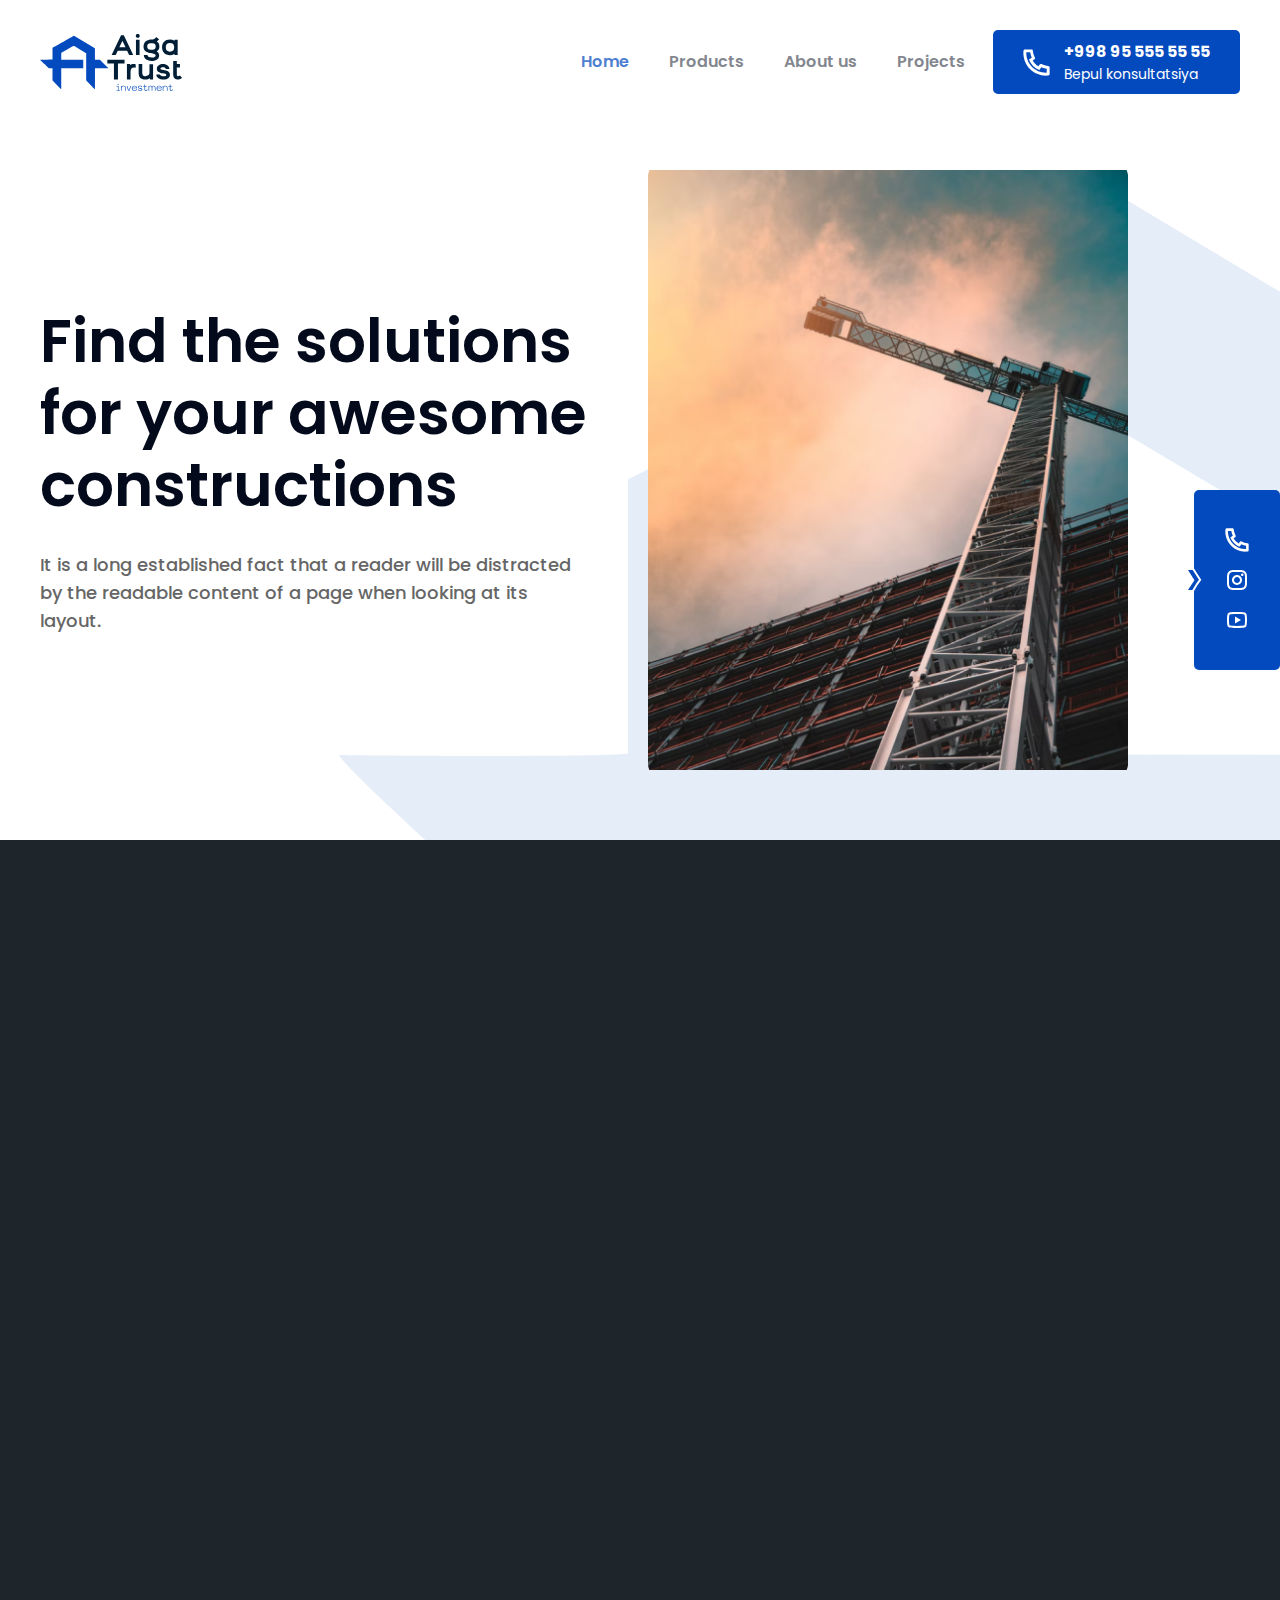
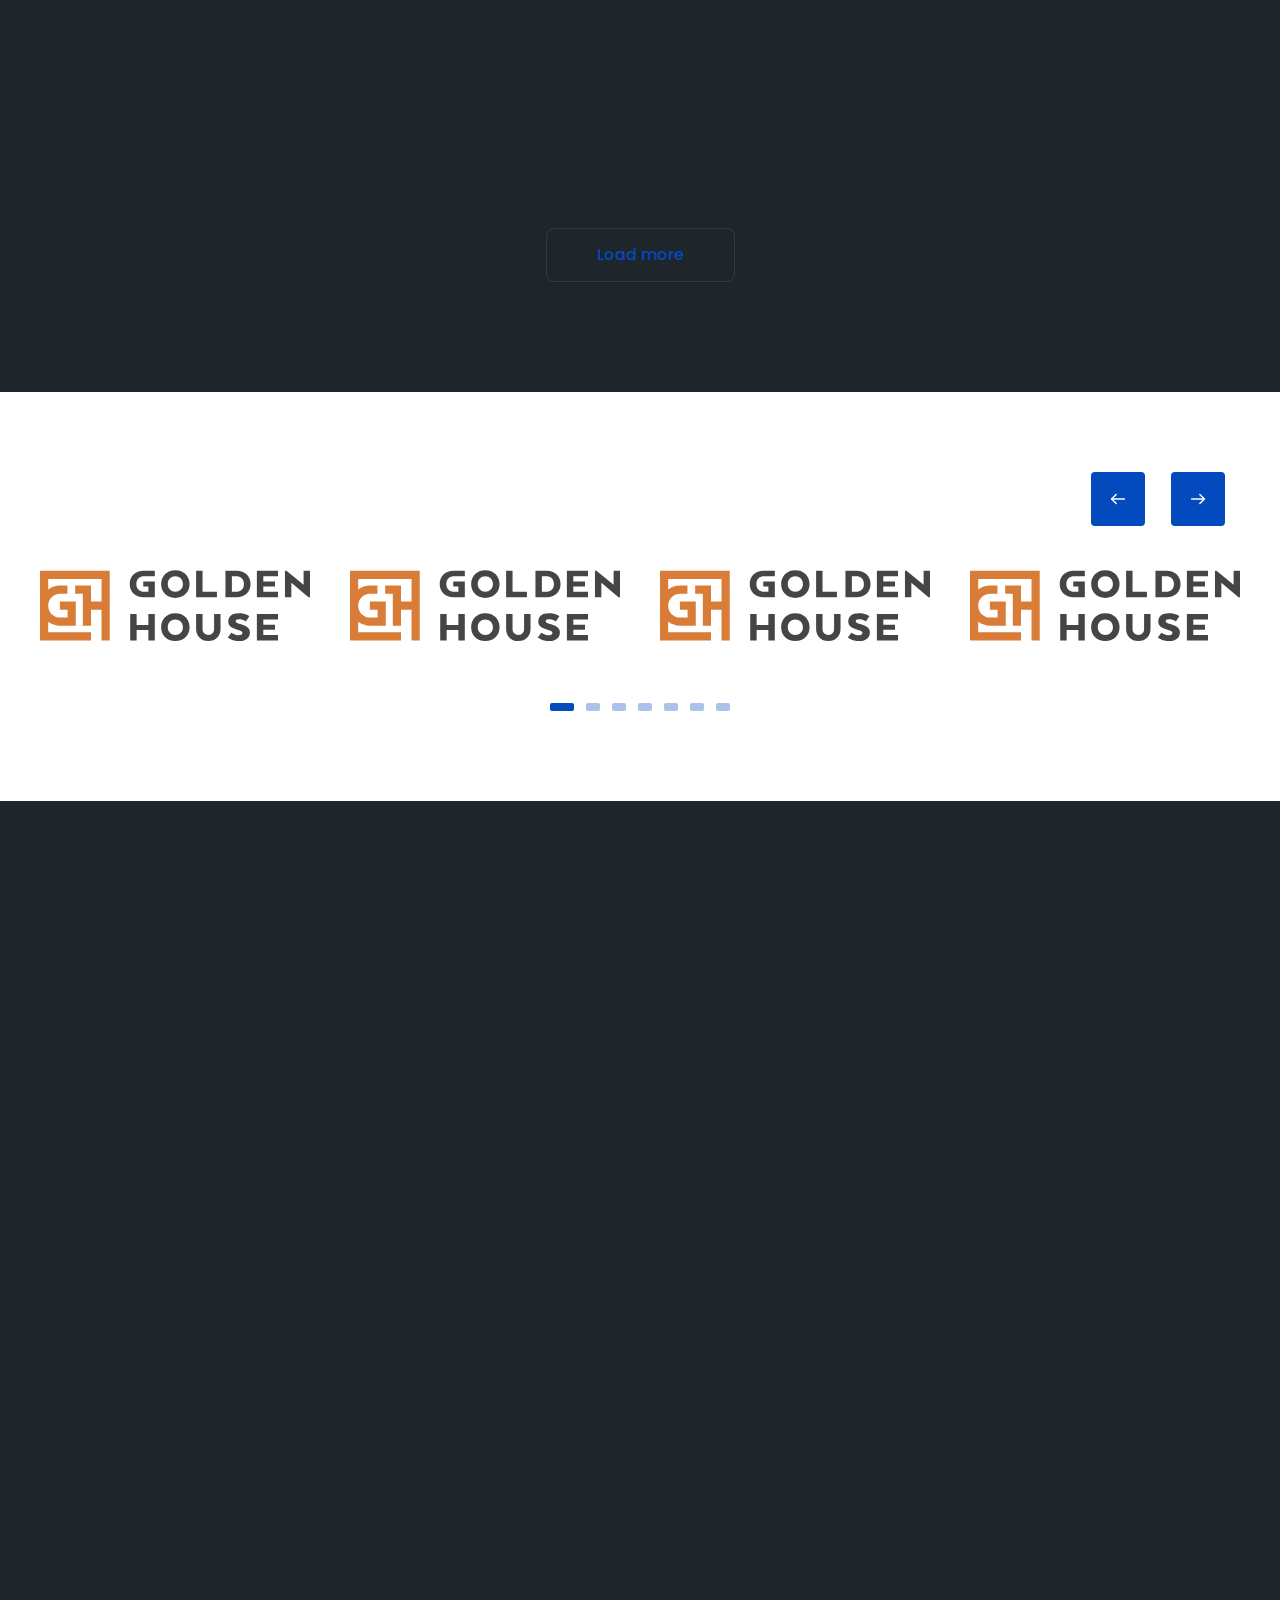
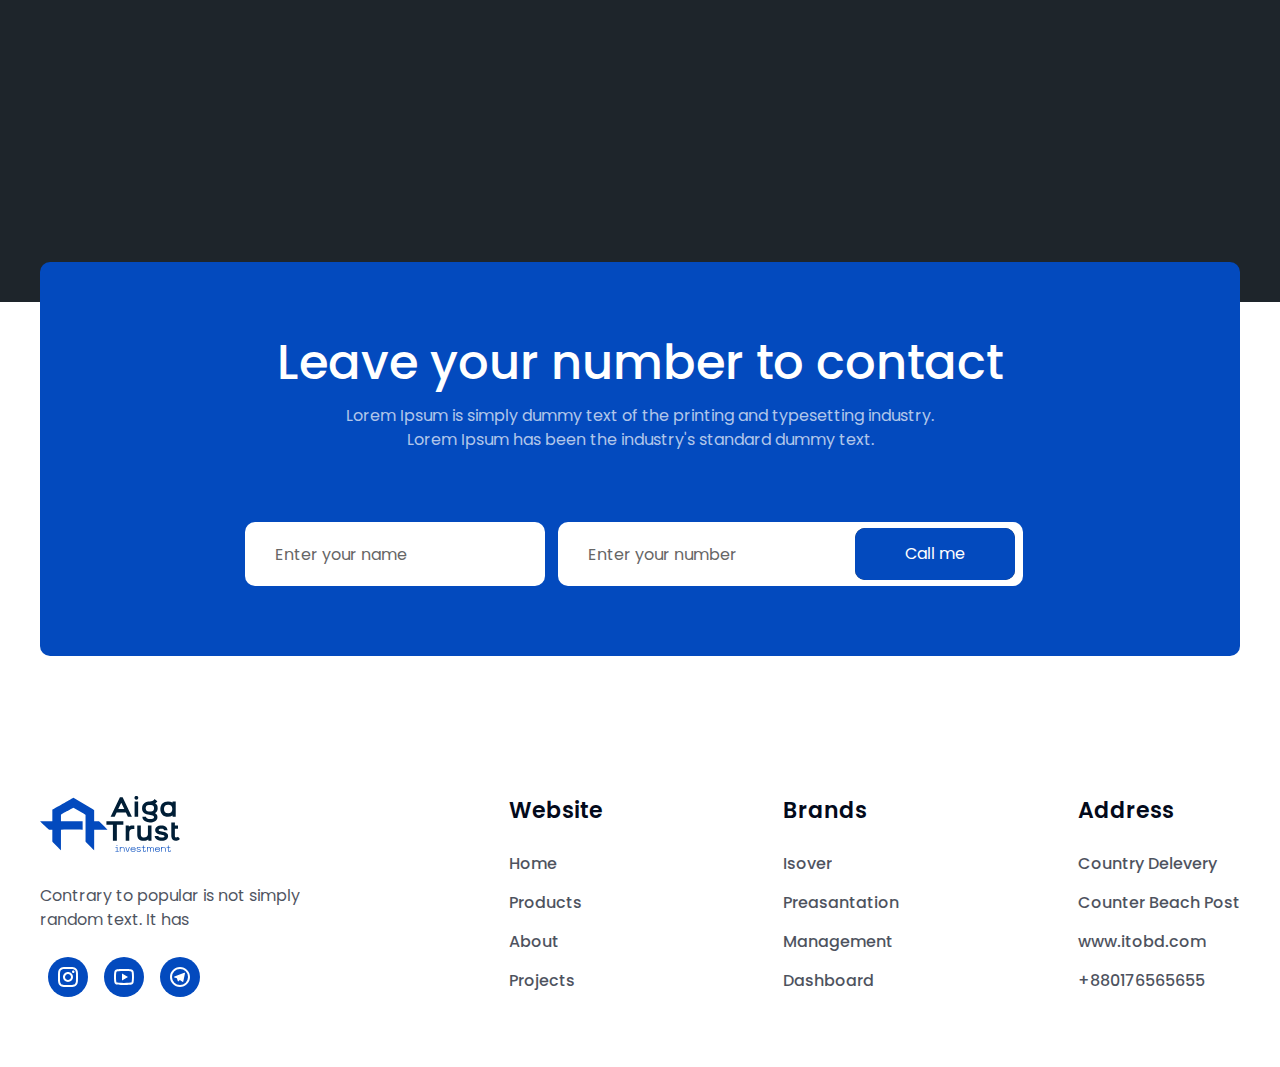
==== commit b0a1f5cf: "Added" ====
--- a/index.html
+++ b/index.html
@@ -1,976 +1,623 @@
 <!DOCTYPE html>
 <html lang="en">
-  <head>
-    <meta charset="UTF-8" />
-    <meta http-equiv="X-UA-Compatible" content="IE=edge" />
-    <meta name="viewport" content="width=device-width, initial-scale=1.0" />
-    <title>Aiga Trust</title>
-
-    <link rel="stylesheet" href="../assets/css/uikit.min.css" />
-    <link rel="stylesheet" href="../assets/css/tailwind.css" />
-    <link rel="stylesheet" href="../assets/css/custom.css" />
-    <link rel="icon" href="../assets/logo.svg" />
-    <link href="https://unpkg.com/aos@2.3.1/dist/aos.css" rel="stylesheet" />
-    <script src="https://cdn.tailwindcss.com"></script>
-  </head>
-
-  <body>
-    <div
-      class="bg-[#034ABE] fixed right-0 top-[490px] rounded-[5px] z-[3] uk-visible@m"
-    >
-      <div
-        class="px-[15px] py-[30px] relative flex flex-col items-center justify-center group"
-      >
-        <img
-          src="../assets/images/icons/direction-right-arrow.svg"
-          class="absolute left-[-10px] top-1/2 -translate-y-1/2 group-hover:left-0 duration-300"
-          alt=""
-        />
-        <a
-          href="tel:+998955555555"
-          class="icon icon-collapse flex items-center justify-center"
-        >
-          <img width="24px" src="../assets/images/icons/phone.svg" alt="" />
-        </a>
-        <a href="#" class="icon icon-collapse flex items-center justify-center">
-          <img width="24px" src="../assets/images/icons/instagram.svg" alt="" />
-        </a>
-        <a href="#" class="icon icon-collapse flex items-center justify-center">
-          <img width="24px" src="../assets/images/icons/youtube.svg" alt="" />
-        </a>
+
+<head>
+  <meta charset="UTF-8" />
+  <meta http-equiv="X-UA-Compatible" content="IE=edge" />
+  <meta name="viewport" content="width=device-width, initial-scale=1.0" />
+  <title>Aiga Trust</title>
+
+  <link rel="stylesheet" href="../assets/css/uikit.min.css" />
+  <link rel="stylesheet" href="../assets/css/tailwind.css" />
+  <link rel="stylesheet" href="../assets/css/custom.css" />
+  <link rel="icon" href="../assets/logo.svg" />
+  <link href="https://unpkg.com/aos@2.3.1/dist/aos.css" rel="stylesheet" />
+  <script src="https://cdn.tailwindcss.com"></script>
+</head>
+
+<body>
+  <div class="bg-[#034ABE] fixed right-0 top-[490px] rounded-[5px] z-[3] uk-visible@m">
+    <div class="px-[15px] py-[30px] relative flex flex-col items-center justify-center group">
+      <img src="../assets/images/icons/direction-right-arrow.svg"
+        class="absolute left-[-10px] top-1/2 -translate-y-1/2 group-hover:left-0 duration-300" alt="" />
+      <a href="tel:+998955555555" class="icon icon-collapse flex items-center justify-center">
+        <img width="24px" src="../assets/images/icons/phone.svg" alt="" />
+      </a>
+      <a href="#" class="icon icon-collapse flex items-center justify-center">
+        <img width="24px" src="../assets/images/icons/instagram.svg" alt="" />
+      </a>
+      <a href="#" class="icon icon-collapse flex items-center justify-center">
+        <img width="24px" src="../assets/images/icons/youtube.svg" alt="" />
+      </a>
+    </div>
+  </div>
+
+  <div id="header"
+    uk-sticky="show-on-up: true; animation: uk-animation-slide-top; sel-target: .header; cls-active: uk-navbar-sticky bg-[#fff] border-b-2 border-[#034ABE] border-opacity-[0.22]; cls-inactive: uk-navbar-transparent z-[9]; top: 200;"
+    class="navbar uk-sticky">
+    <header class="header absolute top-0 left-0 w-full uk-navbar-transparent z-[9]"
+      uk-scrollspy="target: .animLeft; cls: uk-animation-slide-left; delay: 100; repeat: true">
+      <div class="uk-container">
+        <nav class="uk-flex uk-flex-between uk-flex-middle py-[30px]">
+          <div class="uk-navbar-left uk-padding-remove-left flex items-center space-x-[170px]">
+            <a href="index.html">
+              <img class="uk-animation-fade w-[100px] sm:w-auto" src="../assets/images/icons/logo.svg" alt="Logo" />
+            </a>
+          </div>
+
+          <div class="uk-navbar-right">
+            <div class="uk-visible@l uk-margin-remove-top flex items-center space-x-[28px]">
+              <ul class="uk-flex-middle uk-grid list" uk-grid>
+                <li class="animLeft">
+                  <a href="index.html" class="nav-link"> Home </a>
+                </li>
+                <li class="animLeft">
+                  <a href="brands.html" class="nav-link"> Products </a>
+                </li>
+                <li class="animLeft">
+                  <a href="about.html" class="nav-link"> About us </a>
+                </li>
+                <li class="animLeft">
+                  <a href="./index.html#clients" class="nav-link"> Projects </a>
+                </li>
+              </ul>
+              <div class="inline-block text-[#fff]"
+                uk-scrollspy="cls: uk-animation-slide-right; delay: 100; repeat: true">
+                <a href="tel:+998955555555"
+                  class="bg-[#034ABE] rounded-[5px] py-[10px] px-[30px] animBtnTop text-[#fff]">
+                  <div class="flex items-center relative z-[3] space-x-[14px]">
+                    <img src="../assets/images/icons/phone.svg" alt="phone" />
+                    <div class="flex flex-col">
+                      <span class="font-[700]">+998 95 555 55 55 </span>
+                      <span class="text-sm">Bepul konsultatsiya </span>
+                    </div>
+                  </div>
+                </a>
+              </div>
+            </div>
+
+            <div class="uk-hidden@l">
+              <div class="text-[#1d1d1b]">
+                <a href="javascript:void(0);" uk-toggle="target: #offcanvas-flip" class="text-[#1d1d1b] hover-link"
+                  aria-expanded="false">
+                  <ul class="uk-flex uk-flex-column space-y-[3px] items-end">
+                    <li>
+                      <hr class="border-none w-[30px] h-[3px] bg-[#030A1B] rounded-[6px]" />
+                    </li>
+                    <li>
+                      <hr class="border-none w-[28px] h-[3px] bg-[#030A1B] rounded-[6px]" />
+                    </li>
+                    <li>
+                      <hr class="border-none w-[24px] h-[3px] bg-[#030A1B] rounded-[6px]" />
+                    </li>
+                  </ul>
+                </a>
+              </div>
+
+              <div id="offcanvas-flip" uk-offcanvas="flip: true; overlay: true" class="uk-offcanvas">
+                <div class="uk-offcanvas-bar mobile-navbar">
+                  <div class="flex justify-end">
+                    <button class="uk-offcanvas-close uk-icon uk-close" type="button" uk-close="">
+                      <svg xmlns="http://www.w3.org/2000/svg" viewBox="0 0 24 24" width="24" height="24">
+                        <path fill="none" d="M0 0h24v24H0z"></path>
+                        <path
+                          d="M12 10.586l4.95-4.95 1.414 1.414-4.95 4.95 4.95 4.95-1.414 1.414-4.95-4.95-4.95 4.95-1.414-1.414 4.95-4.95-4.95-4.95L7.05 5.636z">
+                        </path>
+                      </svg>
+                      <svg width="14" height="14" viewBox="0 0 14 14" xmlns="http://www.w3.org/2000/svg">
+                        <line fill="none" stroke="#000" stroke-width="1.1" x1="1" y1="1" x2="13" y2="13"></line>
+                        <line fill="none" stroke="#000" stroke-width="1.1" x1="13" y1="1" x2="1" y2="13"></line>
+                      </svg>
+                    </button>
+                  </div>
+
+                  <ul
+                    class="mt-[30px] items-end uk-flex-column uk-grid-small uk-text-uppercase uk-child-width-1-1 uk-grid uk-grid-stack"
+                    uk-grid=""
+                    uk-scrollspy="target: .animBottom; cls: uk-animation-slide-top-small; delay: 100; repeat: true">
+                    <li class="uk-flex uk-flex-right">
+                      <a href="index.html" class="font-500 animBottom" style="visibility: hidden">
+                        Home
+                      </a>
+                    </li>
+                    <div>
+                      <hr class="border-none w-full h-[1px] bg-[#fff] bg-opacity-[0.06]" />
+                    </div>
+                    <li class="uk-flex uk-flex-right">
+                      <a href="brands.html" class="font-500 animBottom" style="visibility: hidden">
+                        Products
+                      </a>
+                    </li>
+                    <div>
+                      <hr class="border-none w-full h-[1px] bg-[#fff] bg-opacity-[0.06]" />
+                    </div>
+                    <li class="uk-flex uk-flex-right">
+                      <a href="about.html" class="font-500 animBottom" style="visibility: hidden">
+                        About
+                      </a>
+                    </li>
+                    <div>
+                      <hr class="border-none w-full h-[1px] bg-[#fff] bg-opacity-[0.06]" />
+                    </div>
+                    <li class="uk-flex uk-flex-right">
+                      <a href="./index.html#clients" class="font-500 animBottom" style="visibility: hidden">
+                        Projects
+                      </a>
+                    </li>
+                    <div>
+                      <hr class="border-none w-full h-[1px] bg-[#fff] bg-opacity-[0.06]" />
+                    </div>
+                    <li class="uk-flex uk-flex-right">
+                      <a href="tel:+998955555555" class="font-500 animBottom" style="visibility: hidden">
+                        +998 95 555 55 55
+                      </a>
+                    </li>
+                  </ul>
+                </div>
+              </div>
+            </div>
+          </div>
+        </nav>
       </div>
-    </div>
-
-    <div
-      id="header"
-      uk-sticky="show-on-up: true; animation: uk-animation-slide-top; sel-target: .header; cls-active: uk-navbar-sticky bg-[#fff] border-b-2 border-[#034ABE] border-opacity-[0.22]; cls-inactive: uk-navbar-transparent z-[9]; top: 200;"
-      class="navbar uk-sticky"
-    >
-      <header
-        class="header absolute top-0 left-0 w-full uk-navbar-transparent z-[9]"
-        uk-scrollspy="target: .animLeft; cls: uk-animation-slide-left; delay: 100; repeat: true"
-      >
-        <div class="uk-container">
-          <nav class="uk-flex uk-flex-between uk-flex-middle py-[30px]">
-            <div
-              class="uk-navbar-left uk-padding-remove-left flex items-center space-x-[170px]"
-            >
-              <a href="index.html">
-                <img
-                  class="uk-animation-fade w-[100px] sm:w-auto"
-                  src="../assets/images/icons/logo.svg"
-                  alt="Logo"
-                />
-              </a>
-            </div>
-
-            <div class="uk-navbar-right">
-              <div
-                class="uk-visible@l uk-margin-remove-top flex items-center space-x-[28px]"
-              >
-                <ul class="uk-flex-middle uk-grid list" uk-grid>
-                  <li class="animLeft">
-                    <a href="index.html" class="nav-link"> Home </a>
-                  </li>
-                  <li class="animLeft">
-                    <a href="product.html" class="nav-link"> Products </a>
-                  </li>
-                  <li class="animLeft">
-                    <a href="about.html" class="nav-link"> About us </a>
-                  </li>
-                  <li class="animLeft">
-                    <a href="brands.html" class="nav-link"> Projects </a>
-                  </li>
-                </ul>
-                <div
-                  class="inline-block text-[#fff]"
-                  uk-scrollspy="cls: uk-animation-slide-right; delay: 100; repeat: true"
-                >
-                  <a
-                    href="tel:+998955555555"
-                    class="bg-[#034ABE] rounded-[5px] py-[10px] px-[30px] animBtnTop text-[#fff]"
-                  >
-                    <div
-                      class="flex items-center relative z-[3] space-x-[14px]"
-                    >
-                      <img src="../assets/images/icons/phone.svg" alt="phone" />
-                      <div class="flex flex-col">
-                        <span class="font-[700]">+998 95 555 55 55 </span>
-                        <span class="text-sm">Bepul konsultatsiya </span>
-                      </div>
-                    </div>
-                  </a>
-                </div>
-              </div>
-
-              <div class="uk-hidden@l">
-                <div class="text-[#1d1d1b]">
-                  <a
-                    href="javascript:void(0);"
-                    uk-toggle="target: #offcanvas-flip"
-                    class="text-[#1d1d1b] hover-link"
-                    aria-expanded="false"
-                  >
-                    <ul class="uk-flex uk-flex-column space-y-[3px] items-end">
-                      <li>
-                        <hr
-                          class="border-none w-[30px] h-[3px] bg-[#030A1B] rounded-[6px]"
-                        />
-                      </li>
-                      <li>
-                        <hr
-                          class="border-none w-[28px] h-[3px] bg-[#030A1B] rounded-[6px]"
-                        />
-                      </li>
-                      <li>
-                        <hr
-                          class="border-none w-[24px] h-[3px] bg-[#030A1B] rounded-[6px]"
-                        />
-                      </li>
-                    </ul>
-                  </a>
-                </div>
-
-                <div
-                  id="offcanvas-flip"
-                  uk-offcanvas="flip: true; overlay: true"
-                  class="uk-offcanvas"
-                >
-                  <div class="uk-offcanvas-bar mobile-navbar">
-                    <div class="flex justify-end">
-                      <button
-                        class="uk-offcanvas-close uk-icon uk-close"
-                        type="button"
-                        uk-close=""
-                      >
-                        <svg
-                          xmlns="http://www.w3.org/2000/svg"
-                          viewBox="0 0 24 24"
-                          width="24"
-                          height="24"
-                        >
-                          <path fill="none" d="M0 0h24v24H0z"></path>
-                          <path
-                            d="M12 10.586l4.95-4.95 1.414 1.414-4.95 4.95 4.95 4.95-1.414 1.414-4.95-4.95-4.95 4.95-1.414-1.414 4.95-4.95-4.95-4.95L7.05 5.636z"
-                          ></path>
-                        </svg>
-                        <svg
-                          width="14"
-                          height="14"
-                          viewBox="0 0 14 14"
-                          xmlns="http://www.w3.org/2000/svg"
-                        >
-                          <line
-                            fill="none"
-                            stroke="#000"
-                            stroke-width="1.1"
-                            x1="1"
-                            y1="1"
-                            x2="13"
-                            y2="13"
-                          ></line>
-                          <line
-                            fill="none"
-                            stroke="#000"
-                            stroke-width="1.1"
-                            x1="13"
-                            y1="1"
-                            x2="1"
-                            y2="13"
-                          ></line>
-                        </svg>
-                      </button>
-                    </div>
-
-                    <ul
-                      class="mt-[30px] items-end uk-flex-column uk-grid-small uk-text-uppercase uk-child-width-1-1 uk-grid uk-grid-stack"
-                      uk-grid=""
-                      uk-scrollspy="target: .animBottom; cls: uk-animation-slide-top-small; delay: 100; repeat: true"
-                    >
-                      <li class="uk-flex uk-flex-right">
-                        <a
-                          href="index.html"
-                          class="font-500 animBottom"
-                          style="visibility: hidden"
-                        >
-                          Home
-                        </a>
-                      </li>
-                      <div>
-                        <hr
-                          class="border-none w-full h-[1px] bg-[#fff] bg-opacity-[0.06]"
-                        />
-                      </div>
-                      <li class="uk-flex uk-flex-right">
-                        <a
-                          href="product.html"
-                          class="font-500 animBottom"
-                          style="visibility: hidden"
-                        >
-                          Products
-                        </a>
-                      </li>
-                      <div>
-                        <hr
-                          class="border-none w-full h-[1px] bg-[#fff] bg-opacity-[0.06]"
-                        />
-                      </div>
-                      <li class="uk-flex uk-flex-right">
-                        <a
-                          href="about.html"
-                          class="font-500 animBottom"
-                          style="visibility: hidden"
-                        >
-                          About us
-                        </a>
-                      </li>
-                      <div>
-                        <hr
-                          class="border-none w-full h-[1px] bg-[#fff] bg-opacity-[0.06]"
-                        />
-                      </div>
-                      <li class="uk-flex uk-flex-right">
-                        <a
-                          href="brands.html"
-                          class="font-500 animBottom"
-                          style="visibility: hidden"
-                        >
-                          Projects
-                        </a>
-                      </li>
-                      <div>
-                        <hr
-                          class="border-none w-full h-[1px] bg-[#fff] bg-opacity-[0.06]"
-                        />
-                      </div>
-                      <li class="uk-flex uk-flex-right">
-                        <a
-                          href="tel:+998955555555"
-                          class="font-500 animBottom"
-                          style="visibility: hidden"
-                        >
-                          +998 95 555 55 55
-                        </a>
-                      </li>
-                    </ul>
-                  </div>
-                </div>
-              </div>
-            </div>
-          </nav>
-        </div>
-      </header>
-    </div>
-
-    <main
-      class="main-section mt-[100px] sm:mt-[30px] lg:mt-[100px] uk-section uk-position-relative uk-overflow-hidden z-[1] relative"
-    >
-      <div>
-        <ul>
-          <li
-            class="main-contents-wrapper uk-height-1-1 uk-cover-container sm:min-h-[100vh]"
-            style="min-height: 600px !important"
-          >
-            <div
-              class="uk-container uk-margin-remove-left left-1/2 top-1/2 absolute -translate-x-1/2 -translate-y-1/2 w-full"
-            >
-              <div
-                class="uk-container uk-container-large relative uk-margin-remove-left"
-              >
-                <div
-                  class="uk-child-width-1-2@m uk-flex-middle uk-grid-small"
-                  uk-grid
-                >
-                  <div
-                    uk-scrollspy="target: .animLeft; cls: uk-animation-slide-left; delay: 300;"
-                  >
-                    <div class="lg:pr-[40px]">
-                      <h1 class="title animLeft">
-                        Find the solutions for your awesome constructions
-                      </h1>
-                      <p
-                        class="text-lg font-medium text-opacity-[0.7] mt-[30px] animLeft"
-                      >
-                        It is a long established fact that a reader will be
-                        distracted by the readable content of a page when
-                        looking at its layout.
-                      </p>
-                    </div>
-                  </div>
-                  <div
-                    class="uk-visible@m"
-                    uk-scrollspy="cls: uk-animation-slide-right; delay: 300"
-                  >
-                    <div
-                      class="overflow-hidden w-[320px] rounded-[10px] lg:w-[400px] xl:w-[480px]"
-                    >
-                      <img
-                        class="w-full hover:scale-110 duration-300 cursor-pointer"
-                        src="../assets/images/main/main-img.png"
-                        alt="main"
-                      />
-                    </div>
-                  </div>
-                </div>
+    </header>
+  </div>
+
+  <main
+    class="main-section mt-[100px] sm:mt-[30px] lg:mt-[100px] uk-section uk-position-relative uk-overflow-hidden z-[1] relative">
+    <div>
+      <ul>
+        <li class="main-contents-wrapper uk-height-1-1 uk-cover-container sm:min-h-[100vh]"
+          style="min-height: 600px !important">
+          <div
+            class="uk-container uk-margin-remove-left left-1/2 top-1/2 absolute -translate-x-1/2 -translate-y-1/2 w-full">
+            <div class="uk-container uk-container-large relative uk-margin-remove-left">
+              <div class="uk-child-width-1-2@m uk-flex-middle uk-grid-small" uk-grid>
+                <div uk-scrollspy="target: .animLeft; cls: uk-animation-slide-left; delay: 300;">
+                  <div class="lg:pr-[40px]">
+                    <h1 class="title animLeft">
+                      Find the solutions for your awesome constructions
+                    </h1>
+                    <p class="text-lg font-medium text-opacity-[0.7] mt-[30px] animLeft">
+                      It is a long established fact that a reader will be
+                      distracted by the readable content of a page when
+                      looking at its layout.
+                    </p>
+                  </div>
+                </div>
+                <div class="uk-visible@m" uk-scrollspy="cls: uk-animation-slide-right; delay: 300">
+                  <div class="overflow-hidden w-[320px] rounded-[10px] lg:w-[400px] xl:w-[480px]">
+                    <img class="w-full hover:scale-110 duration-300 cursor-pointer"
+                      src="../assets/images/main/main-img.png" alt="main" />
+                  </div>
+                </div>
+              </div>
+            </div>
+          </div>
+        </li>
+      </ul>
+    </div>
+
+    <img class="absolute right-0 top-[100px] z-[-1] uk-visible@s" src="../assets/images/icons/vector.svg" alt="" />
+  </main>
+
+  <section class="uk-section bg-[#1E252B] text-[#fff] mt-[-20px] sm:mt-0 relative z-[2]">
+    <div class="uk-container uk-padding"
+      uk-scrollspy="target: .animTop; cls: uk-animation-slide-top; delay: 300; repeat: true">
+      <h1 class="capitalize title-2 text-[#fff] text-center animTop">
+        Most Popular Brands
+      </h1>
+      <p class="text-center text-[#fff] text-opacity-[0.78] sm:w-[430px] mx-auto mt-[25px] animTop">
+        Lorem ipsum dolor sit amet, consectetur adipiscing elit.Lorem ipsum
+        dolor sit amet, consectetur adipiscing elit.
+      </p>
+      <div class="uk-margin-large-top">
+        <ul class="uk-grid-small uk-child-width-1-3@l uk-child-width-1-2@s uk-grid-match product-list" uk-grid>
+          <li data-aos="fade-zoom-in" data-aos-easing="ease-in-back" data-aos-delay="100" data-aos-offset="0">
+            <div class="p-[30px] rounded-[15px] hover-card">
+              <img src="../assets/images/productLogos/product-1.svg" alt="logo" />
+              <p class="text-[#fff] text-opacity-[0.78] mt-[32px]">
+                Lorem ipsum dolor sit amet, consectetur adipiscing elit.
+              </p>
+              <div class="mt-[35px] flex justify-end">
+                <a href="product.html" class="glow-on-hover rounded-[8px] py-[8px] px-[35px]">
+                  Visit
+                </a>
+              </div>
+            </div>
+          </li>
+          <li data-aos="fade-zoom-in" data-aos-easing="ease-in-back" data-aos-delay="100" data-aos-offset="0">
+            <div class="p-[30px] rounded-[15px] hover-card">
+              <img src="../assets/images/productLogos/product-1.svg" alt="logo" />
+              <p class="text-[#fff] text-opacity-[0.78] mt-[32px]">
+                Lorem ipsum dolor sit amet, consectetur adipiscing elit.
+              </p>
+              <div class="mt-[35px] flex justify-end">
+                <a href="product.html" class="glow-on-hover rounded-[8px] py-[8px] px-[35px]">
+                  Visit
+                </a>
+              </div>
+            </div>
+          </li>
+          <li data-aos="fade-zoom-in" data-aos-easing="ease-in-back" data-aos-delay="100" data-aos-offset="0">
+            <div class="p-[30px] rounded-[15px] hover-card">
+              <img src="../assets/images/productLogos/product-3.svg" alt="logo" />
+              <p class="text-[#fff] text-opacity-[0.78] mt-[32px]">
+                Lorem ipsum dolor sit amet, consectetur adipiscing elit.
+              </p>
+              <div class="mt-[35px] flex justify-end">
+                <a href="product.html" class="glow-on-hover rounded-[8px] py-[8px] px-[35px]">
+                  Visit
+                </a>
+              </div>
+            </div>
+          </li>
+          <li data-aos="fade-zoom-in" data-aos-easing="ease-in-back" data-aos-delay="100" data-aos-offset="0">
+            <div class="p-[30px] rounded-[15px] hover-card">
+              <img src="../assets/images/productLogos/product-2.svg" alt="logo" />
+              <p class="text-[#fff] text-opacity-[0.78] mt-[32px]">
+                Lorem ipsum dolor sit amet, consectetur adipiscing elit.
+              </p>
+              <div class="mt-[35px] flex justify-end">
+                <a href="product.html" class="glow-on-hover rounded-[8px] py-[8px] px-[35px]">
+                  Visit
+                </a>
+              </div>
+            </div>
+          </li>
+          <li data-aos="fade-zoom-in" data-aos-easing="ease-in-back" data-aos-delay="100" data-aos-offset="0">
+            <div class="p-[30px] rounded-[15px] hover-card">
+              <img src="../assets/images/productLogos/product-3.svg" alt="logo" />
+              <p class="text-[#fff] text-opacity-[0.78] mt-[32px]">
+                Lorem ipsum dolor sit amet, consectetur adipiscing elit.
+              </p>
+              <div class="mt-[35px] flex justify-end">
+                <a href="product.html" class="glow-on-hover rounded-[8px] py-[8px] px-[35px]">
+                  Visit
+                </a>
+              </div>
+            </div>
+          </li>
+          <li data-aos="fade-zoom-in" data-aos-easing="ease-in-back" data-aos-delay="100" data-aos-offset="0">
+            <div class="p-[30px] rounded-[15px] hover-card">
+              <img src="../assets/images/productLogos/product-4.svg" alt="logo" />
+              <p class="text-[#fff] text-opacity-[0.78] mt-[32px]">
+                Lorem ipsum dolor sit amet, consectetur adipiscing elit.
+              </p>
+              <div class="mt-[35px] flex justify-end">
+                <a href="product.html" class="glow-on-hover rounded-[8px] py-[8px] px-[35px]">
+                  Visit
+                </a>
               </div>
             </div>
           </li>
         </ul>
-      </div>
-
-      <img
-        class="absolute right-0 top-[100px] z-[-1] uk-visible@s"
-        src="../assets/images/icons/vector.svg"
-        alt=""
-      />
-    </main>
-
-    <section
-      class="uk-section bg-[#1E252B] text-[#fff] mt-[-20px] sm:mt-0 relative z-[2]"
-    >
-      <div
-        class="uk-container uk-padding"
-        uk-scrollspy="target: .animTop; cls: uk-animation-slide-top; delay: 300; repeat: true"
-      >
-        <h1 class="capitalize title-2 text-[#fff] text-center animTop">
-          Most Popular Brands
-        </h1>
-        <p
-          class="text-center text-[#fff] text-opacity-[0.78] sm:w-[430px] mx-auto mt-[25px] animTop"
-        >
-          Lorem ipsum dolor sit amet, consectetur adipiscing elit.Lorem ipsum
-          dolor sit amet, consectetur adipiscing elit.
-        </p>
-        <div class="uk-margin-large-top">
-          <ul
-            class="uk-grid-small uk-child-width-1-3@l uk-child-width-1-2@s uk-grid-match product-list"
-            uk-grid
-          >
-            <li
-              data-aos="fade-zoom-in"
-              data-aos-easing="ease-in-back"
-              data-aos-delay="100"
-              data-aos-offset="0"
-            >
-              <div class="p-[30px] rounded-[15px] hover-card">
-                <img
-                  src="../assets/images/productLogos/product-1.svg"
-                  alt="logo"
-                />
-                <p class="text-[#fff] text-opacity-[0.78] mt-[32px]">
-                  Lorem ipsum dolor sit amet, consectetur adipiscing elit.
-                </p>
-                <div class="mt-[35px] flex justify-end">
-                  <a
-                    href="product.html"
-                    class="glow-on-hover rounded-[8px] py-[8px] px-[35px]"
-                  >
-                    Visit
-                  </a>
-                </div>
-              </div>
-            </li>
-            <li
-              data-aos="fade-zoom-in"
-              data-aos-easing="ease-in-back"
-              data-aos-delay="100"
-              data-aos-offset="0"
-            >
-              <div class="p-[30px] rounded-[15px] hover-card">
-                <img
-                  src="../assets/images/productLogos/product-1.svg"
-                  alt="logo"
-                />
-                <p class="text-[#fff] text-opacity-[0.78] mt-[32px]">
-                  Lorem ipsum dolor sit amet, consectetur adipiscing elit.
-                </p>
-                <div class="mt-[35px] flex justify-end">
-                  <a
-                    href="product.html"
-                    class="glow-on-hover rounded-[8px] py-[8px] px-[35px]"
-                  >
-                    Visit
-                  </a>
-                </div>
-              </div>
-            </li>
-            <li
-              data-aos="fade-zoom-in"
-              data-aos-easing="ease-in-back"
-              data-aos-delay="100"
-              data-aos-offset="0"
-            >
-              <div class="p-[30px] rounded-[15px] hover-card">
-                <img
-                  src="../assets/images/productLogos/product-3.svg"
-                  alt="logo"
-                />
-                <p class="text-[#fff] text-opacity-[0.78] mt-[32px]">
-                  Lorem ipsum dolor sit amet, consectetur adipiscing elit.
-                </p>
-                <div class="mt-[35px] flex justify-end">
-                  <a
-                    href="product.html"
-                    class="glow-on-hover rounded-[8px] py-[8px] px-[35px]"
-                  >
-                    Visit
-                  </a>
-                </div>
-              </div>
-            </li>
-            <li
-              data-aos="fade-zoom-in"
-              data-aos-easing="ease-in-back"
-              data-aos-delay="100"
-              data-aos-offset="0"
-            >
-              <div class="p-[30px] rounded-[15px] hover-card">
-                <img
-                  src="../assets/images/productLogos/product-2.svg"
-                  alt="logo"
-                />
-                <p class="text-[#fff] text-opacity-[0.78] mt-[32px]">
-                  Lorem ipsum dolor sit amet, consectetur adipiscing elit.
-                </p>
-                <div class="mt-[35px] flex justify-end">
-                  <a
-                    href="product.html"
-                    class="glow-on-hover rounded-[8px] py-[8px] px-[35px]"
-                  >
-                    Visit
-                  </a>
-                </div>
-              </div>
-            </li>
-            <li
-              data-aos="fade-zoom-in"
-              data-aos-easing="ease-in-back"
-              data-aos-delay="100"
-              data-aos-offset="0"
-            >
-              <div class="p-[30px] rounded-[15px] hover-card">
-                <img
-                  src="../assets/images/productLogos/product-3.svg"
-                  alt="logo"
-                />
-                <p class="text-[#fff] text-opacity-[0.78] mt-[32px]">
-                  Lorem ipsum dolor sit amet, consectetur adipiscing elit.
-                </p>
-                <div class="mt-[35px] flex justify-end">
-                  <a
-                    href="product.html"
-                    class="glow-on-hover rounded-[8px] py-[8px] px-[35px]"
-                  >
-                    Visit
-                  </a>
-                </div>
-              </div>
-            </li>
-            <li
-              data-aos="fade-zoom-in"
-              data-aos-easing="ease-in-back"
-              data-aos-delay="100"
-              data-aos-offset="0"
-            >
-              <div class="p-[30px] rounded-[15px] hover-card">
-                <img
-                  src="../assets/images/productLogos/product-4.svg"
-                  alt="logo"
-                />
-                <p class="text-[#fff] text-opacity-[0.78] mt-[32px]">
-                  Lorem ipsum dolor sit amet, consectetur adipiscing elit.
-                </p>
-                <div class="mt-[35px] flex justify-end">
-                  <a
-                    href="product.html"
-                    class="glow-on-hover rounded-[8px] py-[8px] px-[35px]"
-                  >
-                    Visit
-                  </a>
-                </div>
-              </div>
-            </li>
-          </ul>
-          <div
-            class="rounded-[10px] font-medium uk-margin-large-top flex justify-center"
-          >
-            <button
-              class="text-[#034ABE] border border-[#fff] border-opacity-[0.1] rounded-[8px] py-[14px] px-[50px] hover:bg-[#034ABE] hover:text-white duration-200"
-            >
-              Load more
-            </button>
-          </div>
+        <div class="rounded-[10px] font-medium uk-margin-large-top flex justify-center">
+          <a href="brands.html"
+            class="text-[#034ABE] border border-[#fff] border-opacity-[0.1] rounded-[8px] py-[14px] px-[50px] hover:bg-[#034ABE] hover:text-white duration-200">
+            Load more
+          </a>
         </div>
       </div>
-    </section>
-
-    <section
-      class="uk-section clients-section uk-overflow-hidden"
-      uk-scrollspy="target: .animRight; cls: uk-animation-slide-left; delay: 300;"
-    >
-      <div class="uk-container">
-        <h2 class="title-2 main-color animRight mb-[60px]">
-          We are trusted by
-        </h2>
-        <div>
-          <div uk-slider="autoplay: true">
-            <div class="uk-position-relative uk-visible-toggle" tabindex="-1">
-              <ul
-                class="uk-slider-items uk-child-width-1-2 uk-child-width-1-3@s uk-child-width-1-4@m uk-grid"
-              >
-                <li class="flex items-center justify-center">
-                  <img
-                    class="w-full h-full"
-                    src="../assets/images/icons/partner-1.svg"
-                    alt="client"
-                  />
-                </li>
-                <li class="flex items-center justify-center">
-                  <img
-                    class="w-full h-full"
-                    src="../assets/images/icons/partner-1.svg"
-                    alt="client"
-                  />
-                </li>
-                <li class="flex items-center justify-center">
-                  <img
-                    class="w-full h-full"
-                    src="../assets/images/icons/partner-1.svg"
-                    alt="client"
-                  />
-                </li>
-                <li class="flex items-center justify-center">
-                  <img
-                    class="w-full h-full"
-                    src="../assets/images/icons/partner-1.svg"
-                    alt="client"
-                  />
-                </li>
-                <li class="flex items-center justify-center">
-                  <img
-                    class="w-full h-full"
-                    src="../assets/images/icons/partner-1.svg"
-                    alt="client"
-                  />
-                </li>
-              </ul>
-            </div>
-
-            <ul
-              class="uk-slider-nav uk-dotnav uk-flex-center uk-margin"
-              style="padding-bottom: 0"
-            ></ul>
-          </div>
+    </div>
+  </section>
+
+  <section id="clients" class="uk-section clients-section uk-overflow-hidden relative"
+    uk-scrollspy="target: .animRight; cls: uk-animation-slide-left; delay: 300;">
+    <div class="uk-container">
+      <h2 class="title-2 main-color animRight md:mb-[-55px]">
+        We are trusted by
+      </h2>
+      <div>
+        <div uk-slider="autoplay: true">
+          <div class="uk-position-relative uk-visible-toggle" tabindex="-1">
+            <ul class="uk-slider-items uk-child-width-1-2 uk-child-width-1-3@s uk-child-width-1-4@m uk-grid pt-[40px] md:pt-[100px]">
+              <li class="flex items-center justify-center">
+                <img class="w-full h-full" src="../assets/images/icons/partner-1.svg" alt="client" />
+              </li>
+              <li class="flex items-center justify-center">
+                <img class="w-full h-full" src="../assets/images/icons/partner-1.svg" alt="client" />
+              </li>
+              <li class="flex items-center justify-center">
+                <img class="w-full h-full" src="../assets/images/icons/partner-1.svg" alt="client" />
+              </li>
+              <li class="flex items-center justify-center">
+                <img class="w-full h-full" src="../assets/images/icons/partner-1.svg" alt="client" />
+              </li>
+              <li class="flex items-center justify-center">
+                <img class="w-full h-full" src="../assets/images/icons/partner-1.svg" alt="client" />
+              </li>
+              <li class="flex items-center justify-center">
+                <img class="w-full h-full" src="../assets/images/icons/partner-1.svg" alt="client" />
+              </li>
+              <li class="flex items-center justify-center">
+                <img class="w-full h-full" src="../assets/images/icons/partner-1.svg" alt="client" />
+              </li>
+            </ul>
+            <a class="clients-slider-left-btn uk-position-center-left uk-position-small group uk-icon uk-slidenav-previous uk-slidenav"
+              href="#" uk-slidenav-previous="" uk-slider-item="previous">
+              <svg class="group-hover:mr-[10px] duration-100" width="18" height="18" viewBox="0 0 18 18" fill="none"
+                xmlns="http://www.w3.org/2000/svg">
+                <path d="M7.17749 13.5525L2.62499 8.99999L7.17749 4.44749" stroke="#fff" stroke-width="1.5"
+                  stroke-miterlimit="10" stroke-linecap="round" stroke-linejoin="round"></path>
+                <path d="M15.375 9L2.7525 9" stroke="#fff" stroke-width="1.5" stroke-miterlimit="10"
+                  stroke-linecap="round" stroke-linejoin="round"></path>
+              </svg>
+              <svg width="14" height="24" viewBox="0 0 14 24" xmlns="http://www.w3.org/2000/svg">
+                <polyline fill="none" stroke="#fff" stroke-width="1.4" points="12.775,1 1.225,12 12.775,23 "></polyline>
+              </svg>
+            </a>
+            <a class="clients-slider-right-btn uk-position-center-right uk-position-small group uk-icon uk-slidenav-next uk-slidenav"
+              href="#" uk-slidenav-next="" uk-slider-item="next">
+              <svg class="group-hover:ml-[10px] duration-100" width="18" height="18" viewBox="0 0 18 18" fill="none"
+                xmlns="http://www.w3.org/2000/svg">
+                <path d="M10.8225 4.44751L15.375 9.00001L10.8225 13.5525" stroke="#fff" stroke-width="1.5"
+                  stroke-miterlimit="10" stroke-linecap="round" stroke-linejoin="round"></path>
+                <path d="M2.625 9H15.2475" stroke="#fff" stroke-width="1.5" stroke-miterlimit="10"
+                  stroke-linecap="round" stroke-linejoin="round"></path>
+              </svg>
+              <svg width="14" height="24" viewBox="0 0 14 24" xmlns="http://www.w3.org/2000/svg">
+                <polyline fill="none" stroke="#fff" stroke-width="1.4" points="1.225,23 12.775,12 1.225,1 "></polyline>
+              </svg>
+            </a>
+          </div>
+
+          <ul class="uk-slider-nav uk-dotnav uk-flex-center uk-margin" style="padding-bottom: 0"></ul>
         </div>
       </div>
-    </section>
-
-    <section class="uk-section bg-[#1E252B] text-[#fff] overflow-hidden">
-      <div
-        class="uk-container uk-padding"
-        uk-scrollspy="target: .animTop; cls: uk-animation-slide-top; delay: 300; repeat: true"
-      >
-        <h1 class="capitalize title-2 text-[#fff] text-center animTop">
-          Top mentioned features
-        </h1>
-        <p
-          class="text-center text-[#fff] text-opacity-[0.78] sm:w-[430px] mx-auto mt-[25px] animTop"
-        >
-          Lorem ipsum dolor sit amet, consectetur adipiscing elit.Lorem ipsum
-          dolor sit amet, consectetur adipiscing elit.
-        </p>
-        <div class="uk-margin-large-top">
-          <div class="uk-hidden@l mb-[30px]">
-            <div
-              data-aos="zoom-in"
-              class="overflow-hidden uk-width-1-2@s rounded-[10px]"
-            >
-              <img
-                class="w-full hover:scale-110 duration-300 cursor-pointer"
-                src="../assets/images/main/featured-img.png"
-                alt="i"
-              />
-            </div>
-          </div>
-          <div
-            class="uk-child-width-1-3@l uk-child-width-1-2@s items-end"
-            uk-grid
-          >
-            <div>
-              <ul
-                class="flex flex-col space-y-[30px]"
-                uk-scrollspy="target: .animation; cls: uk-animation-slide-left; delay: 200; repeat: true"
-              >
-                <li>
-                  <div class="p-[25px] animation hover-card">
-                    <div
-                      class="bg-[#034ABE] w-[50px] h-[50px] rounded-[5px] bg-opacity-[0.1] flex items-center justify-center"
-                    >
-                      <img
-                        class="w-[20px]"
-                        src="../assets/images/icons/security.svg"
-                        alt="ico"
-                      />
-                    </div>
-                    <h4
-                      class="text-[#fff] text-[22px] font-[600] mt-[15px] mb-[5px]"
-                    >
-                      100% Security
-                    </h4>
-                    <p class="text-[#fff] text-opacity-[0.7]">
-                      Lorem Ipsum is simply dummy text of the printing and
-                      typesetting industry.
-                    </p>
-                  </div>
-                </li>
-                <li>
-                  <div class="p-[25px] animation hover-card">
-                    <div
-                      class="bg-[#034ABE] w-[50px] h-[50px] rounded-[5px] bg-opacity-[0.1] flex items-center justify-center"
-                    >
-                      <img
-                        class="w-[20px]"
-                        src="../assets/images/icons/air.svg"
-                        alt="ico"
-                      />
-                    </div>
-                    <h4
-                      class="text-[#fff] text-[22px] font-[600] mt-[15px] mb-[5px]"
-                    >
-                      Free air conditioner
-                    </h4>
-                    <p class="text-[#fff] text-opacity-[0.7]">
-                      Lorem Ipsum is simply dummy text of the printing and
-                      typesetting industry.
-                    </p>
-                  </div>
-                </li>
-                <li>
-                  <div class="p-[25px] animation hover-card">
-                    <div
-                      class="bg-[#034ABE] w-[50px] h-[50px] rounded-[5px] bg-opacity-[0.1] flex items-center justify-center"
-                    >
-                      <img
-                        class="w-[20px]"
-                        src="../assets/images/icons/flower.svg"
-                        alt="ico"
-                      />
-                    </div>
-                    <h4
-                      class="text-[#fff] text-[22px] font-[600] mt-[15px] mb-[5px]"
-                    >
-                      Flower garden
-                    </h4>
-                    <p class="text-[#fff] text-opacity-[0.7]">
-                      Lorem Ipsum is simply dummy text of the printing and
-                      typesetting industry.
-                    </p>
-                  </div>
-                </li>
-              </ul>
-            </div>
-            <div class="uk-visible@l">
-              <div
-                data-aos="zoom-in"
-                class="overflow-hidden w-full sm:w-[360px] rounded-[10px]"
-              >
-                <img
-                  class="w-full hover:scale-110 duration-300 cursor-pointer"
-                  src="../assets/images/main/featured-img.png"
-                  alt="i"
-                />
-              </div>
-            </div>
-            <div>
-              <ul
-                class="flex flex-col space-y-[30px]"
-                uk-scrollspy="target: .animation; cls: uk-animation-slide-right; delay: 200; repeat: true"
-              >
-                <li>
-                  <div class="p-[25px] animation hover-card">
-                    <div
-                      class="bg-[#034ABE] w-[50px] h-[50px] rounded-[5px] bg-opacity-[0.1] flex items-center justify-center"
-                    >
-                      <img
-                        class="w-[20px]"
-                        src="../assets/images/icons/car.svg"
-                        alt="ico"
-                      />
-                    </div>
-                    <h4
-                      class="text-[#fff] text-[22px] font-[600] mt-[15px] mb-[5px]"
-                    >
-                      Parkers & movers
-                    </h4>
-                    <p class="text-[#fff] text-opacity-[0.7]">
-                      Lorem Ipsum is simply dummy text of the printing and
-                      typesetting industry.
-                    </p>
-                  </div>
-                </li>
-                <li>
-                  <div class="p-[25px] animation hover-card">
-                    <div
-                      class="bg-[#034ABE] w-[50px] h-[50px] rounded-[5px] bg-opacity-[0.1] flex items-center justify-center"
-                    >
-                      <img
-                        class="w-[20px]"
-                        src="../assets/images/icons/furniture.svg"
-                        alt="ico"
-                      />
-                    </div>
-                    <h4
-                      class="text-[#fff] text-[22px] font-[600] mt-[15px] mb-[5px]"
-                    >
-                      Rental furniture
-                    </h4>
-                    <p class="text-[#fff] text-opacity-[0.7]">
-                      Lorem Ipsum is simply dummy text of the printing and
-                      typesetting industry.
-                    </p>
-                  </div>
-                </li>
-                <li>
-                  <div class="p-[25px] animation hover-card">
-                    <div
-                      class="bg-[#034ABE] w-[50px] h-[50px] rounded-[5px] bg-opacity-[0.1] flex items-center justify-center"
-                    >
-                      <img
-                        class="w-[20px]"
-                        src="../assets/images/icons/swimming.svg"
-                        alt="ico"
-                      />
-                    </div>
-                    <h4
-                      class="text-[#fff] text-[22px] font-[600] mt-[15px] mb-[5px]"
-                    >
-                      Swimming pool
-                    </h4>
-                    <p class="text-[#fff] text-opacity-[0.7]">
-                      Lorem Ipsum is simply dummy text of the printing and
-                      typesetting industry.
-                    </p>
-                  </div>
-                </li>
-              </ul>
-            </div>
+    </div>
+  </section>
+
+  <section class="uk-section bg-[#1E252B] text-[#fff] overflow-hidden">
+    <div class="uk-container uk-padding"
+      uk-scrollspy="target: .animTop; cls: uk-animation-slide-top; delay: 300; repeat: true">
+      <h1 class="capitalize title-2 text-[#fff] text-center animTop">
+        Top mentioned features
+      </h1>
+      <p class="text-center text-[#fff] text-opacity-[0.78] sm:w-[430px] mx-auto mt-[25px] animTop">
+        Lorem ipsum dolor sit amet, consectetur adipiscing elit.Lorem ipsum
+        dolor sit amet, consectetur adipiscing elit.
+      </p>
+      <div class="uk-margin-large-top">
+        <div class="uk-hidden@l mb-[30px]">
+          <div data-aos="zoom-in" class="overflow-hidden uk-width-1-2@s rounded-[10px]">
+            <img class="w-full hover:scale-110 duration-300 cursor-pointer" src="../assets/images/main/featured-img.png"
+              alt="i" />
+          </div>
+        </div>
+        <div class="uk-child-width-1-3@l uk-child-width-1-2@s items-end" uk-grid>
+          <div>
+            <ul class="flex flex-col space-y-[30px]"
+              uk-scrollspy="target: .animation; cls: uk-animation-slide-left; delay: 200; repeat: true">
+              <li>
+                <div class="p-[25px] animation hover-card">
+                  <div
+                    class="bg-[#034ABE] w-[50px] h-[50px] rounded-[5px] bg-opacity-[0.1] flex items-center justify-center">
+                    <img class="w-[20px]" src="../assets/images/icons/security.svg" alt="ico" />
+                  </div>
+                  <h4 class="text-[#fff] text-[22px] font-[600] mt-[15px] mb-[5px]">
+                    100% Security
+                  </h4>
+                  <p class="text-[#fff] text-opacity-[0.7]">
+                    Lorem Ipsum is simply dummy text of the printing and
+                    typesetting industry.
+                  </p>
+                </div>
+              </li>
+              <li>
+                <div class="p-[25px] animation hover-card">
+                  <div
+                    class="bg-[#034ABE] w-[50px] h-[50px] rounded-[5px] bg-opacity-[0.1] flex items-center justify-center">
+                    <img class="w-[20px]" src="../assets/images/icons/air.svg" alt="ico" />
+                  </div>
+                  <h4 class="text-[#fff] text-[22px] font-[600] mt-[15px] mb-[5px]">
+                    Free air conditioner
+                  </h4>
+                  <p class="text-[#fff] text-opacity-[0.7]">
+                    Lorem Ipsum is simply dummy text of the printing and
+                    typesetting industry.
+                  </p>
+                </div>
+              </li>
+              <li>
+                <div class="p-[25px] animation hover-card">
+                  <div
+                    class="bg-[#034ABE] w-[50px] h-[50px] rounded-[5px] bg-opacity-[0.1] flex items-center justify-center">
+                    <img class="w-[20px]" src="../assets/images/icons/flower.svg" alt="ico" />
+                  </div>
+                  <h4 class="text-[#fff] text-[22px] font-[600] mt-[15px] mb-[5px]">
+                    Flower garden
+                  </h4>
+                  <p class="text-[#fff] text-opacity-[0.7]">
+                    Lorem Ipsum is simply dummy text of the printing and
+                    typesetting industry.
+                  </p>
+                </div>
+              </li>
+            </ul>
+          </div>
+          <div class="uk-visible@l">
+            <div data-aos="zoom-in" class="overflow-hidden w-full sm:w-[360px] rounded-[10px]">
+              <img class="w-full hover:scale-110 duration-300 cursor-pointer"
+                src="../assets/images/main/featured-img.png" alt="i" />
+            </div>
+          </div>
+          <div>
+            <ul class="flex flex-col space-y-[30px]"
+              uk-scrollspy="target: .animation; cls: uk-animation-slide-right; delay: 200; repeat: true">
+              <li>
+                <div class="p-[25px] animation hover-card">
+                  <div
+                    class="bg-[#034ABE] w-[50px] h-[50px] rounded-[5px] bg-opacity-[0.1] flex items-center justify-center">
+                    <img class="w-[20px]" src="../assets/images/icons/car.svg" alt="ico" />
+                  </div>
+                  <h4 class="text-[#fff] text-[22px] font-[600] mt-[15px] mb-[5px]">
+                    Parkers & movers
+                  </h4>
+                  <p class="text-[#fff] text-opacity-[0.7]">
+                    Lorem Ipsum is simply dummy text of the printing and
+                    typesetting industry.
+                  </p>
+                </div>
+              </li>
+              <li>
+                <div class="p-[25px] animation hover-card">
+                  <div
+                    class="bg-[#034ABE] w-[50px] h-[50px] rounded-[5px] bg-opacity-[0.1] flex items-center justify-center">
+                    <img class="w-[20px]" src="../assets/images/icons/furniture.svg" alt="ico" />
+                  </div>
+                  <h4 class="text-[#fff] text-[22px] font-[600] mt-[15px] mb-[5px]">
+                    Rental furniture
+                  </h4>
+                  <p class="text-[#fff] text-opacity-[0.7]">
+                    Lorem Ipsum is simply dummy text of the printing and
+                    typesetting industry.
+                  </p>
+                </div>
+              </li>
+              <li>
+                <div class="p-[25px] animation hover-card">
+                  <div
+                    class="bg-[#034ABE] w-[50px] h-[50px] rounded-[5px] bg-opacity-[0.1] flex items-center justify-center">
+                    <img class="w-[20px]" src="../assets/images/icons/swimming.svg" alt="ico" />
+                  </div>
+                  <h4 class="text-[#fff] text-[22px] font-[600] mt-[15px] mb-[5px]">
+                    Swimming pool
+                  </h4>
+                  <p class="text-[#fff] text-opacity-[0.7]">
+                    Lorem Ipsum is simply dummy text of the printing and
+                    typesetting industry.
+                  </p>
+                </div>
+              </li>
+            </ul>
           </div>
         </div>
       </div>
-    </section>
-
-    <section class="uk-section uk-padding-remove-top mt-[-40px]">
-      <div class="uk-container">
-        <div
-          class="bg-[#034ABE] rounded-[10px] flex flex-col items-center text-center py-[40px] sm:py-[70px] px-[22px] relative"
-        >
-          <h2 class="title-2 text-[#fff]">Leave your number to contact</h2>
-          <p class="text-[#fff] text-opacity-[0.7] mt-[10px] md:w-[600px]">
-            Lorem Ipsum is simply dummy text of the printing and typesetting
-            industry. Lorem Ipsum has been the industry's standard dummy text.
-          </p>
-          <form
-            class="uk-margin-large-top flex flex-col lg:flex-row space-y-[13px] lg:space-y-0 lg:space-x-[13px] w-full sm:w-[70%] lg:w-auto relative z-[4]"
-          >
+    </div>
+  </section>
+
+  <section class="uk-section uk-padding-remove-top mt-[-40px]">
+    <div class="uk-container">
+      <div
+        class="bg-[#034ABE] rounded-[10px] flex flex-col items-center text-center py-[40px] sm:py-[70px] px-[22px] relative">
+        <h2 class="title-2 text-[#fff]">Leave your number to contact</h2>
+        <p class="text-[#fff] text-opacity-[0.7] mt-[10px] md:w-[600px]">
+          Lorem Ipsum is simply dummy text of the printing and typesetting
+          industry. Lorem Ipsum has been the industry's standard dummy text.
+        </p>
+        <form
+          class="uk-margin-large-top flex flex-col lg:flex-row space-y-[13px] lg:space-y-0 lg:space-x-[13px] w-full sm:w-[70%] lg:w-auto relative z-[4]">
+          <div class="form-input-anim">
+            <input type="text" name="text" autocomplete="off" required
+              class="w-full lg:w-[300px] py-[20px] px-[30px] rounded-[10px] focus:outline-none placeholder:text-[#535050] placeholder:text-opacity-[0.5] main-color" />
+            <label for="text" class="label-name">
+              <span class="content-name"> Enter your name </span>
+            </label>
+          </div>
+          <div class="relative">
             <div class="form-input-anim">
-              <input
-                type="text"
-                name="text"
-                autocomplete="off"
-                required
-                class="w-full lg:w-[300px] py-[20px] px-[30px] rounded-[10px] focus:outline-none placeholder:text-[#535050] placeholder:text-opacity-[0.5] main-color"
-              />
+              <input type="text" name="text" autocomplete="off" required
+                class="w-full lg:w-[465px] py-[20px] px-[30px] rounded-[10px] focus:outline-none placeholder:text-[#535050] placeholder:text-opacity-[0.5] main-color" />
               <label for="text" class="label-name">
-                <span class="content-name"> Enter your name </span>
+                <span class="content-name"> Enter your number </span>
               </label>
             </div>
-            <div class="relative">
-              <div class="form-input-anim">
-                <input
-                  type="text"
-                  name="text"
-                  autocomplete="off"
-                  required
-                  class="w-full lg:w-[465px] py-[20px] px-[30px] rounded-[10px] focus:outline-none placeholder:text-[#535050] placeholder:text-opacity-[0.5] main-color"
-                />
-                <label for="text" class="label-name">
-                  <span class="content-name"> Enter your number </span>
-                </label>
-              </div>
-              <div
-                class="uk-visible@s main-background absolute right-[8px] top-1/2 -translate-y-1/2 rounded-[10px] font-medium"
-              >
-                <button class="submit third py-[14px] px-[50px]">
-                  Call me
-                </button>
-              </div>
-            </div>
-            <div class="inline-block">
-              <div class="uk-hidden@s rounded-[10px] font-medium">
-                <button
-                  class="bg-[#030A1B] rounded-[10px] text-white py-[14px] px-[50px] w-full flex justify-center"
-                >
-                  Call me
-                </button>
-              </div>
-            </div>
-          </form>
-          <img
-            uk-scrollspy="cls: uk-animation-kenburns; repeat: true"
-            class="absolute left-0 top-[20px]"
-            src="../assets/images/icons/pattern.svg"
-            alt="pattern"
-            style="
+            <div
+              class="uk-visible@s main-background absolute right-[8px] top-1/2 -translate-y-1/2 rounded-[10px] font-medium">
+              <button class="submit third py-[14px] px-[50px]">
+                Call me
+              </button>
+            </div>
+          </div>
+          <div class="inline-block">
+            <div class="uk-hidden@s rounded-[10px] font-medium">
+              <button class="bg-[#030A1B] rounded-[10px] text-white py-[14px] px-[50px] w-full flex justify-center">
+                Call me
+              </button>
+            </div>
+          </div>
+        </form>
+        <img uk-scrollspy="cls: uk-animation-kenburns; repeat: true" class="absolute left-0 top-[20px]"
+          src="../assets/images/icons/pattern.svg" alt="pattern" style="
               animation-direction: alternate;
               animation-iteration-count: infinite;
               animation-fill-mode: forwards;
-            "
-          />
-          <img
-            uk-scrollspy="cls: uk-animation-kenburns; repeat: true"
-            class="absolute right-[20px] bottom-0"
-            src="../assets/images/icons/pattern-2.svg"
-            alt="pattern"
-            style="
+            " />
+        <img uk-scrollspy="cls: uk-animation-kenburns; repeat: true" class="absolute right-[20px] bottom-0"
+          src="../assets/images/icons/pattern-2.svg" alt="pattern" style="
               animation-direction: alternate;
               animation-iteration-count: infinite;
               animation-fill-mode: forwards;
-            "
-          />
-        </div>
+            " />
       </div>
-    </section>
-
-    <footer class="uk-section">
-      <div class="uk-container">
-        <ul class="p-0 sm:justify-between uk-grid-large" uk-grid>
-          <li class="sm:w-[360px]">
-            <a href="index.html" class="inline-block">
-              <img
-                class="w-[140px]"
-                src="../assets/images/icons/logo.svg"
-                alt="logo"
-              />
+    </div>
+  </section>
+
+  <footer class="uk-section">
+    <div class="uk-container">
+      <ul class="p-0 sm:justify-between uk-grid-large" uk-grid>
+        <li class="sm:w-[360px]">
+          <a href="index.html" class="inline-block">
+            <img class="w-[140px]" src="../assets/images/icons/logo.svg" alt="logo" />
+          </a>
+          <p class="main-color-p sm:w-[300px] my-[25px]">
+            Contrary to popular is not simply random text. It has
+          </p>
+          <div class="flex items-center">
+            <a href="#"
+              class="icon icon-collapse flex items-center justify-center bg-[#034ABE] w-[40px] h-[40px] rounded-full">
+              <img src="../assets/images/icons/instagram.svg" alt="ico" />
             </a>
-            <p class="main-color-p sm:w-[300px] my-[25px]">
-              Contrary to popular is not simply random text. It has
-            </p>
-            <div class="flex items-center">
-              <a
-                href="#"
-                class="icon icon-collapse flex items-center justify-center bg-[#034ABE] w-[40px] h-[40px] rounded-full"
-              >
-                <img
-                  width="8"
-                  src="../assets/images/icons/facebook.svg"
-                  alt="ico"
-                />
-              </a>
-              <a
-                href="#"
-                class="icon icon-collapse flex items-center justify-center bg-[#034ABE] w-[40px] h-[40px] rounded-full"
-              >
-                <img src="../assets/images/icons/instagram.svg" alt="ico" />
-              </a>
-              <a
-                href="#"
-                class="icon icon-collapse flex items-center justify-center bg-[#034ABE] w-[40px] h-[40px] rounded-full"
-              >
-                <img src="../assets/images/icons/twitter.svg" alt="ico" />
-              </a>
-              <a
-                href="#"
-                class="icon icon-collapse flex items-center justify-center bg-[#034ABE] w-[40px] h-[40px] rounded-full"
-              >
-                <img src="../assets/images/icons/youtube.svg" alt="ico" />
-              </a>
-              <a
-                href="#"
-                class="icon icon-collapse flex items-center justify-center bg-[#034ABE] w-[40px] h-[40px] rounded-full"
-              >
-                <img src="../assets/images/icons/linkedin.svg" alt="ico" />
-              </a>
-            </div>
-          </li>
-          <li
-            class="flex flex-col space-y-[15px] text-[#030A1B] w-[50%] sm:w-auto"
-          >
-            <h3 class="main-color font-[600] text-[22px] pb-[10px]">Website</h3>
-            <a href="index.html" class="main-color-p font-medium line-animation"
-              >Home</a
-            >
-            <a
-              href="product.html"
-              class="main-color-p font-medium line-animation"
-              >Products</a
-            >
-            <a href="about.html" class="main-color-p font-medium line-animation"
-              >About</a
-            >
-            <a
-              href="brands.html"
-              class="main-color-p font-medium line-animation"
-              >Projects</a
-            >
-          </li>
-          <li class="flex flex-col space-y-[15px] text-[#030A1B]">
-            <h3 class="main-color font-[600] text-[22px] pb-[10px]">Brands</h3>
-            <a
-              href="product.html"
-              class="main-color-p font-medium line-animation"
-              >Isover</a
-            >
-            <a
-              href="product.html"
-              class="main-color-p font-medium line-animation"
-              >Preasantation</a
-            >
-            <a
-              href="product.html"
-              class="main-color-p font-medium line-animation"
-              >Management</a
-            >
-            <a
-              href="product.html"
-              class="main-color-p font-medium line-animation"
-              >Dashboard</a
-            >
-          </li>
-          <li class="flex flex-col space-y-[15px] text-[#030A1B]">
-            <h3 class="main-color font-[600] text-[22px] pb-[10px]">Address</h3>
-            <a href="#" class="main-color-p font-medium line-animation"
-              >Country Delevery</a
-            >
-            <a href="#" class="main-color-p font-medium line-animation"
-              >Counter Beach Post</a
-            >
-            <a href="#" class="main-color-p font-medium line-animation"
-              >www.itobd.com</a
-            >
-            <a href="#" class="main-color-p font-medium line-animation"
-              >+880176565655</a
-            >
-          </li>
-        </ul>
+            <a href="#"
+              class="icon icon-collapse flex items-center justify-center bg-[#034ABE] w-[40px] h-[40px] rounded-full">
+              <img src="../assets/images/icons/youtube.svg" alt="ico" />
+            </a>
+            <a href="#"
+              class="icon icon-collapse flex items-center justify-center bg-[#034ABE] w-[40px] h-[40px] rounded-full">
+              <img src="../assets/images/icons/telegram.svg" alt="ico" />
+            </a>
+          </div>
+        </li>
+        <li class="flex flex-col space-y-[15px] text-[#030A1B] w-[50%] sm:w-auto">
+          <h3 class="main-color font-[600] text-[22px] pb-[10px]">Website</h3>
+          <a href="index.html" class="main-color-p font-medium line-animation">Home</a>
+          <a href="brands.html" class="main-color-p font-medium line-animation">Products</a>
+          <a href="about.html" class="main-color-p font-medium line-animation">About</a>
+          <a href="./index.html#clients" class="main-color-p font-medium line-animation">Projects</a>
+        </li>
+        <li class="flex flex-col space-y-[15px] text-[#030A1B]">
+          <h3 class="main-color font-[600] text-[22px] pb-[10px]">Brands</h3>
+          <a href="product.html" class="main-color-p font-medium line-animation">Isover</a>
+          <a href="product.html" class="main-color-p font-medium line-animation">Preasantation</a>
+          <a href="product.html" class="main-color-p font-medium line-animation">Management</a>
+          <a href="product.html" class="main-color-p font-medium line-animation">Dashboard</a>
+        </li>
+        <li class="flex flex-col space-y-[15px] text-[#030A1B]">
+          <h3 class="main-color font-[600] text-[22px] pb-[10px]">Address</h3>
+          <a href="#" class="main-color-p font-medium line-animation">Country Delevery</a>
+          <a href="#" class="main-color-p font-medium line-animation">Counter Beach Post</a>
+          <a href="#" class="main-color-p font-medium line-animation">www.itobd.com</a>
+          <a href="#" class="main-color-p font-medium line-animation">+880176565655</a>
+        </li>
+      </ul>
+    </div>
+  </footer>
+
+  <div id="overlay" class="fixed top-0 left-0 w-full h-full z-[999999999]">
+    <div class="bg-[#030A1B] w-full h-full flex items-center flex-col justify-center">
+      <div class="lds-ring">
+        <div></div>
+        <div></div>
+        <div></div>
+        <div></div>
       </div>
-    </footer>
-
-    <div id="overlay" class="fixed top-0 left-0 w-full h-full z-[999999999]">
-      <div
-        class="bg-[#030A1B] w-full h-full flex items-center flex-col justify-center"
-      >
-        <div class="lds-ring">
-          <div></div>
-          <div></div>
-          <div></div>
-          <div></div>
-        </div>
-      </div>
-    </div>
-
-    <script src="../assets/js/uikit-icons.min.js"></script>
-    <script src="../assets/js/uikit.min.js"></script>
-    <script src="https://unpkg.com/aos@2.3.1/dist/aos.js"></script>
-    <script src="../assets/js/custom.js"></script>
-  </body>
-</html>
+    </div>
+  </div>
+
+  <script src="../assets/js/uikit-icons.min.js"></script>
+  <script src="../assets/js/uikit.min.js"></script>
+  <script src="https://unpkg.com/aos@2.3.1/dist/aos.js"></script>
+  <script src="../assets/js/custom.js"></script>
+</body>
+
+</html>--- a/assets/css/custom.css
+++ b/assets/css/custom.css
@@ -135,31 +135,9 @@
 }
 
 .clients-section .clients-slider-left-btn {
-  left: 0 !important;
-  width: 54px !important;
-  height: 54px !important;
-  display: -webkit-box !important;
-  display: -ms-flexbox !important;
-  display: flex !important;
-  -webkit-box-align: center;
-      -ms-flex-align: center;
-          align-items: center;
-  -webkit-box-pack: center;
-      -ms-flex-pack: center;
-          justify-content: center;
-  padding: 0 !important;
-}
-
-.clients-section .clients-slider-left-btn.uk-invisible {
-  visibility: visible !important;
-}
-
-.clients-section .clients-slider-left-btn svg:nth-child(1) {
-  color: #222 !important;
-}
-
-.clients-section .clients-slider-right-btn {
-  right: 0 !important;
+  top: 30px;
+  right: 80px !important;
+  left: auto;
   width: 54px !important;
   height: 54px !important;
   background-color: #034ABE !important;
@@ -173,6 +151,48 @@
       -ms-flex-pack: center;
           justify-content: center;
   padding: 0 !important;
+  border-radius: 4px;
+}
+
+.clients-section .clients-slider-left-btn.uk-invisible {
+  visibility: visible !important;
+}
+
+.clients-section .clients-slider-left-btn svg:nth-child(1) {
+  color: #fff !important;
+}
+
+.clients-section .clients-slider-left-btn svg:nth-child(2) {
+  display: none;
+}
+
+.clients-section .clients-slider-left-btn svg:nth-child(3) {
+  display: none;
+}
+
+@media (max-width: 768px) {
+  .clients-section .clients-slider-left-btn {
+    display: none !important;
+  }
+}
+
+.clients-section .clients-slider-right-btn {
+  top: 30px;
+  right: 0px !important;
+  width: 54px !important;
+  height: 54px !important;
+  background-color: #034ABE !important;
+  display: -webkit-box !important;
+  display: -ms-flexbox !important;
+  display: flex !important;
+  -webkit-box-align: center;
+      -ms-flex-align: center;
+          align-items: center;
+  -webkit-box-pack: center;
+      -ms-flex-pack: center;
+          justify-content: center;
+  padding: 0 !important;
+  border-radius: 4px;
 }
 
 .clients-section .clients-slider-right-btn.uk-invisible {
@@ -180,11 +200,21 @@
 }
 
 .clients-section .clients-slider-right-btn svg:nth-child(1) {
-  color: #111 !important;
+  color: #fff !important;
 }
 
 .clients-section .clients-slider-right-btn svg:nth-child(2) {
   display: none;
+}
+
+.clients-section .clients-slider-right-btn svg:nth-child(3) {
+  display: none;
+}
+
+@media (max-width: 768px) {
+  .clients-section .clients-slider-right-btn {
+    display: none !important;
+  }
 }
 
 .clients-section .uk-dotnav {
@@ -194,7 +224,7 @@
 .clients-section .uk-dotnav > * > * {
   background-color: #034ABE55 !important;
   border-radius: 1px;
-  width: 8px;
+  width: 14px;
   height: 8px;
   border-radius: 2px;
   border: none;
@@ -202,7 +232,7 @@
 
 .clients-section .uk-dotnav > .uk-active > * {
   background-color: #034ABE !important;
-  width: 18px;
+  width: 24px;
 }
 
 .lds-ring {
@@ -590,18 +620,6 @@
   transition: 1s ease-in-out;
 }
 
-svg {
-  position: absolute;
-  left: 0;
-  top: 0;
-  fill: none;
-  stroke: #fff;
-  stroke-dasharray: 150 480;
-  stroke-dashoffset: 150;
-  -webkit-transition: 1s ease-in-out;
-  transition: 1s ease-in-out;
-}
-
 .btn:hover {
   -webkit-transition: 1s ease-in-out;
   transition: 1s ease-in-out;
